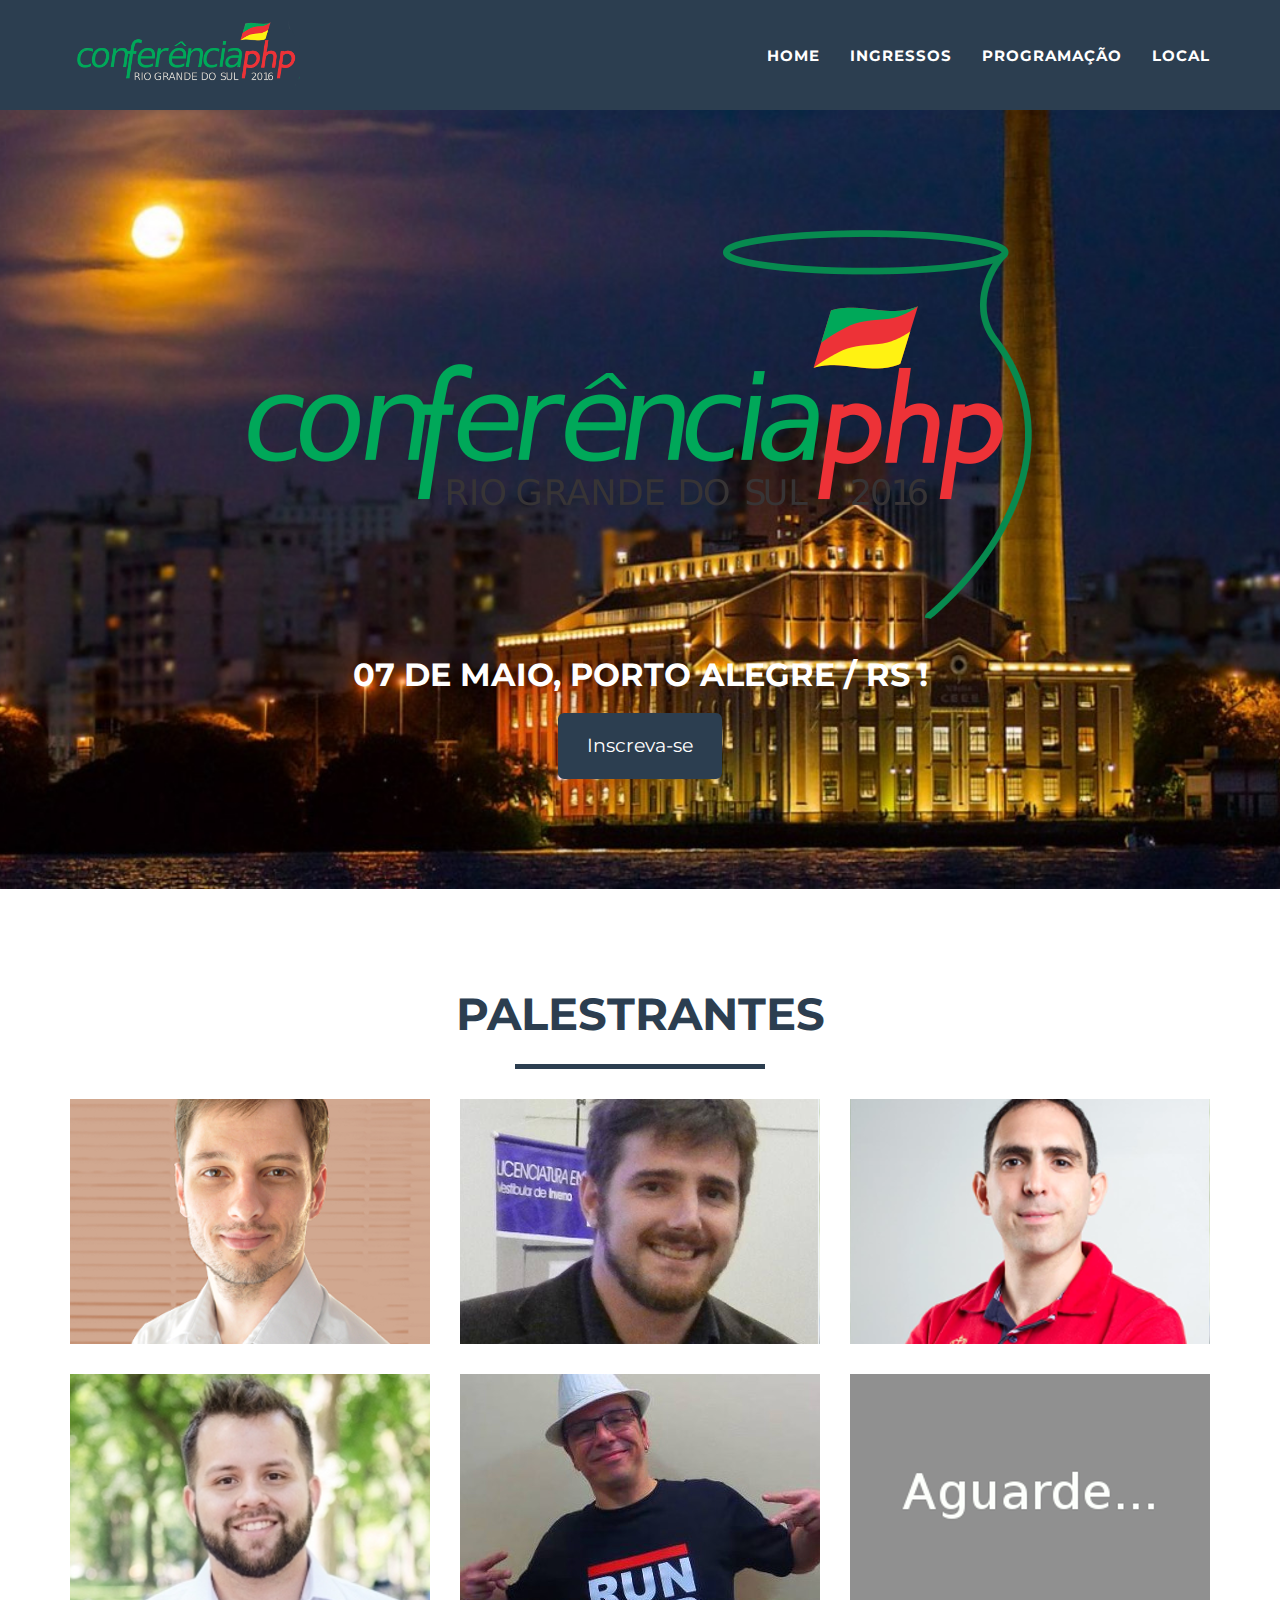
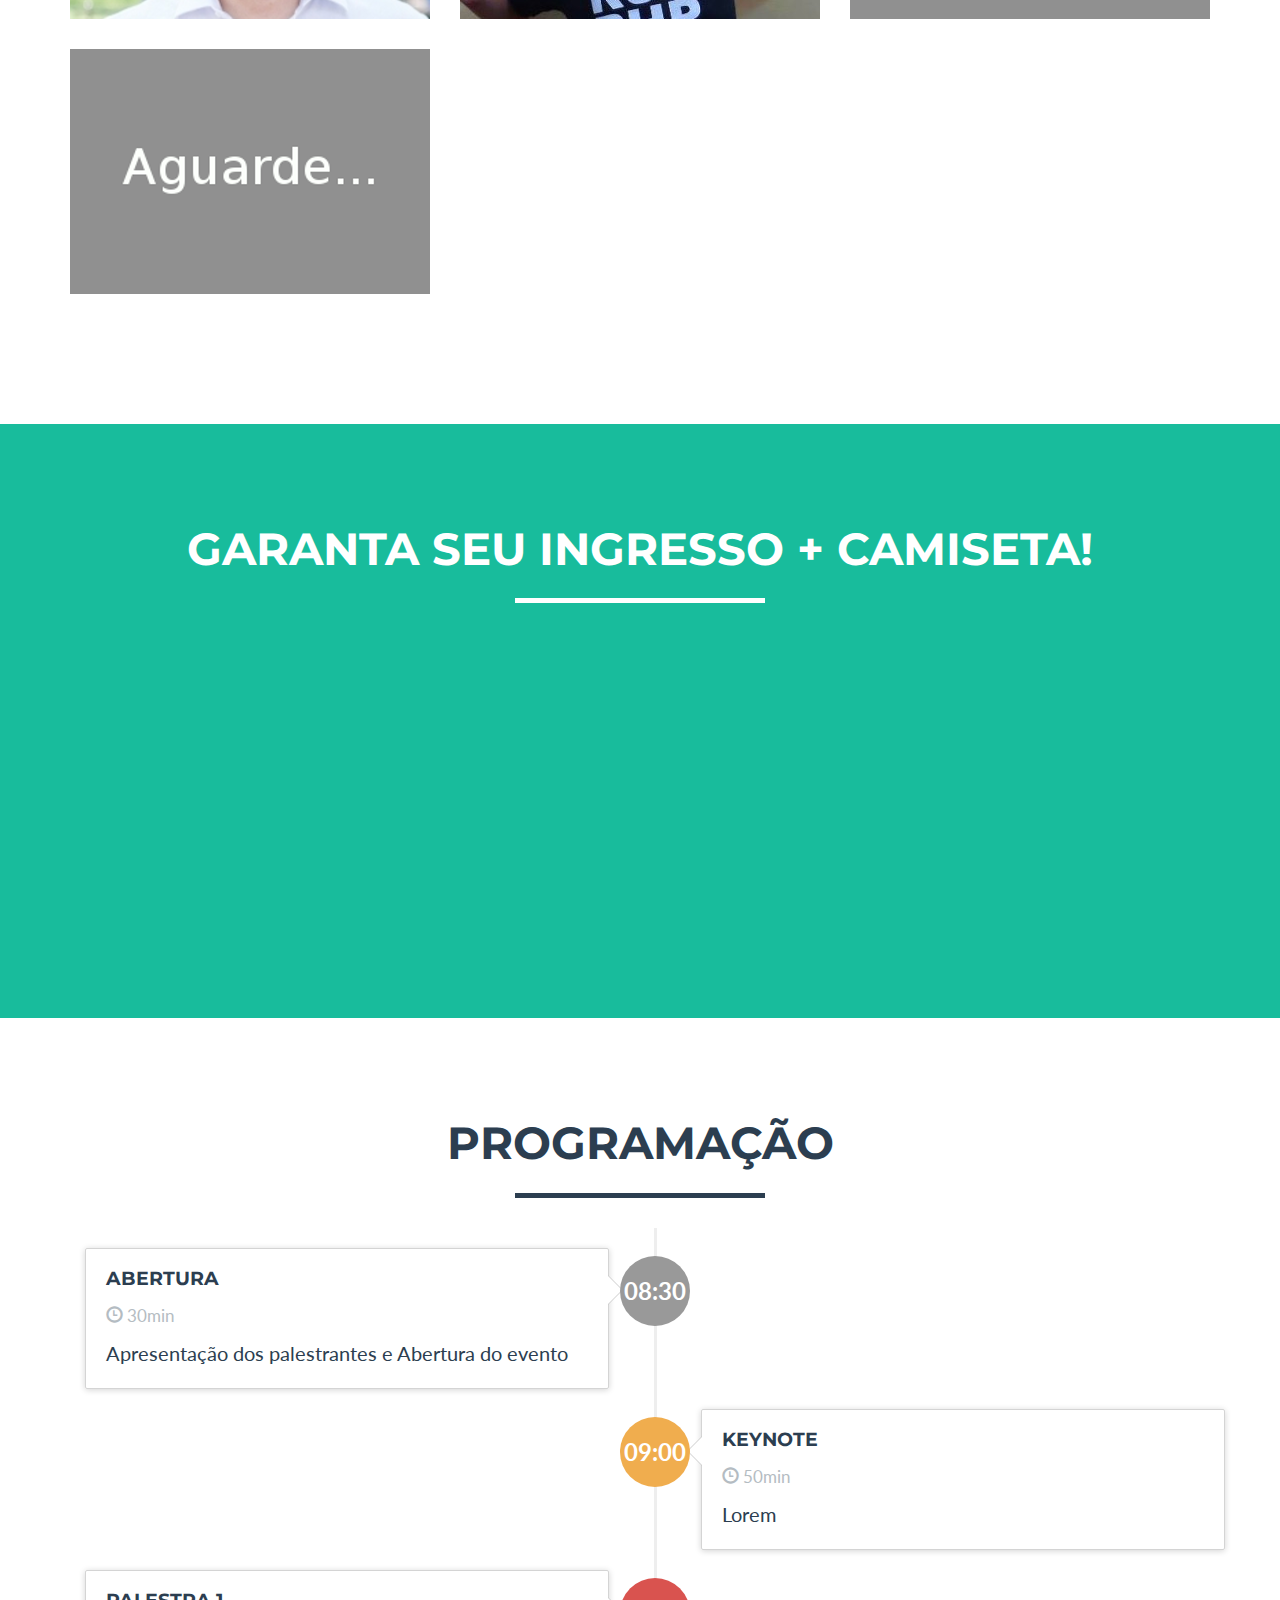
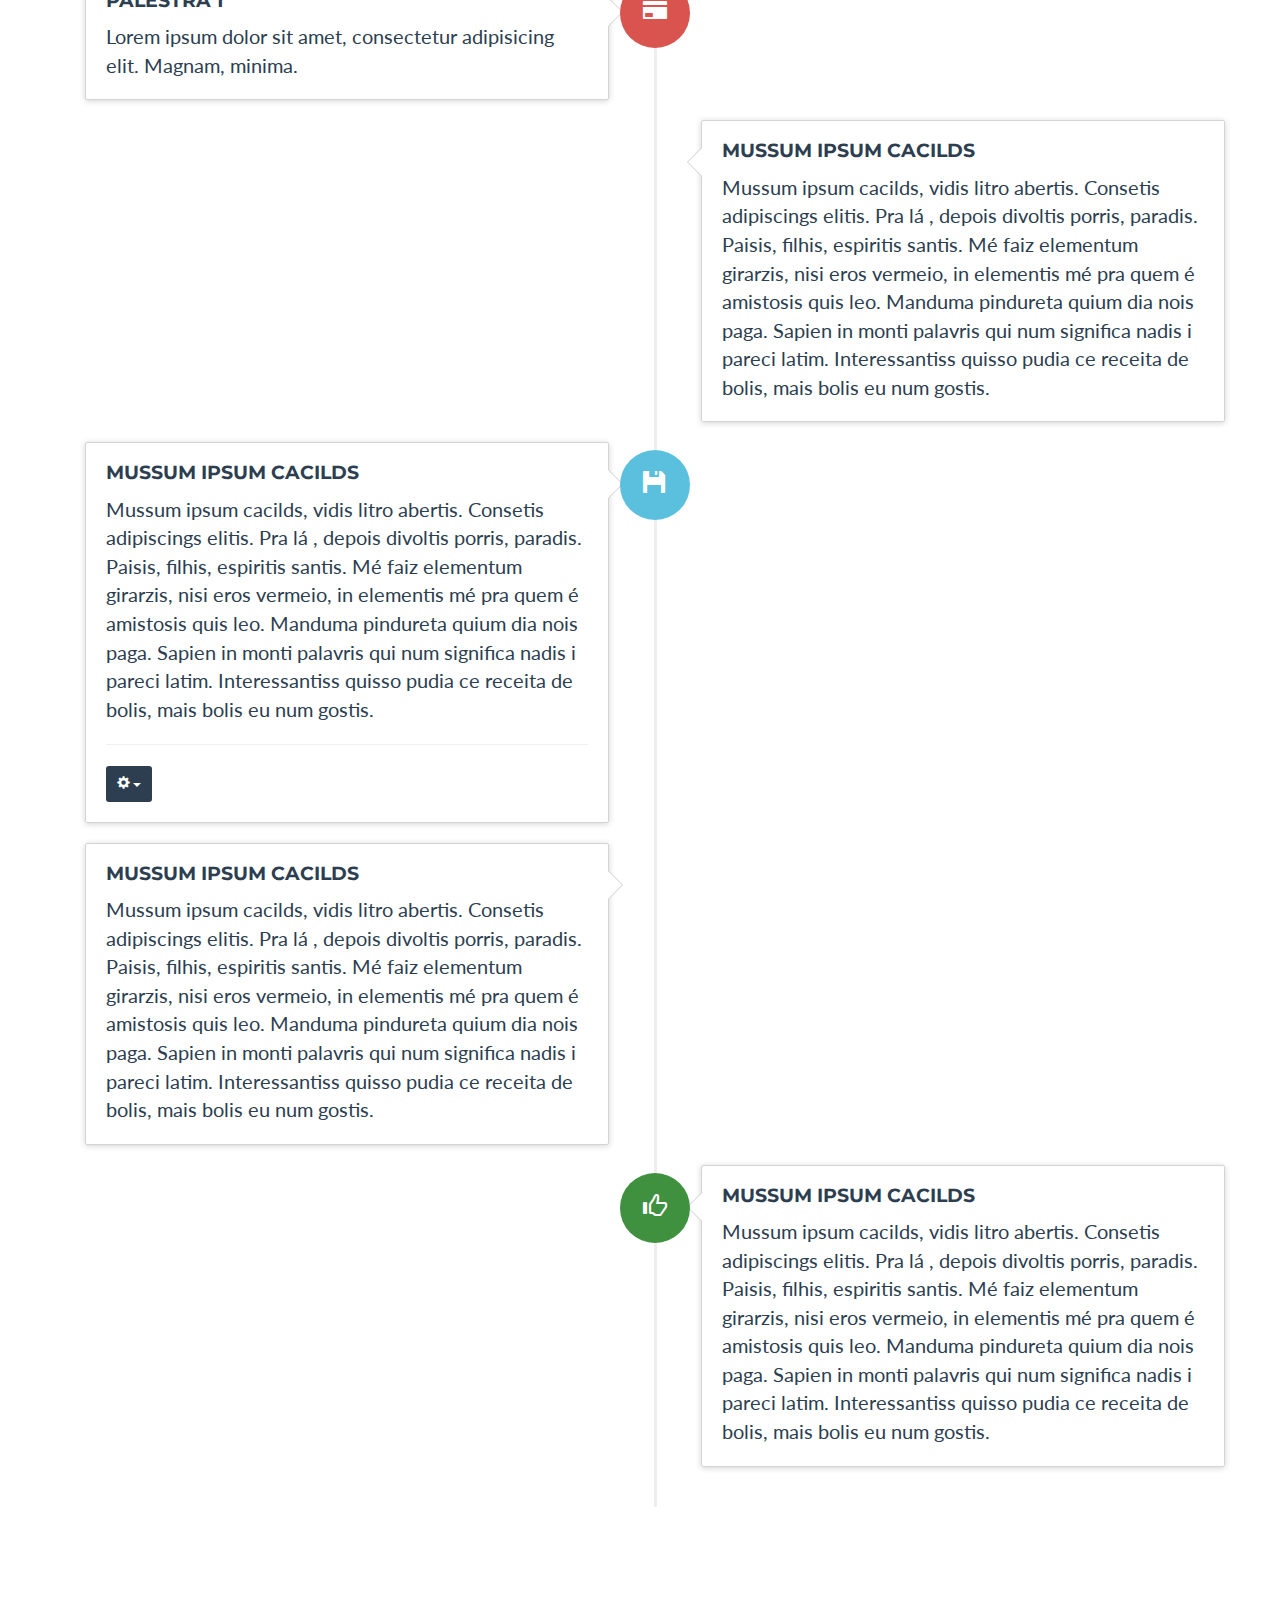
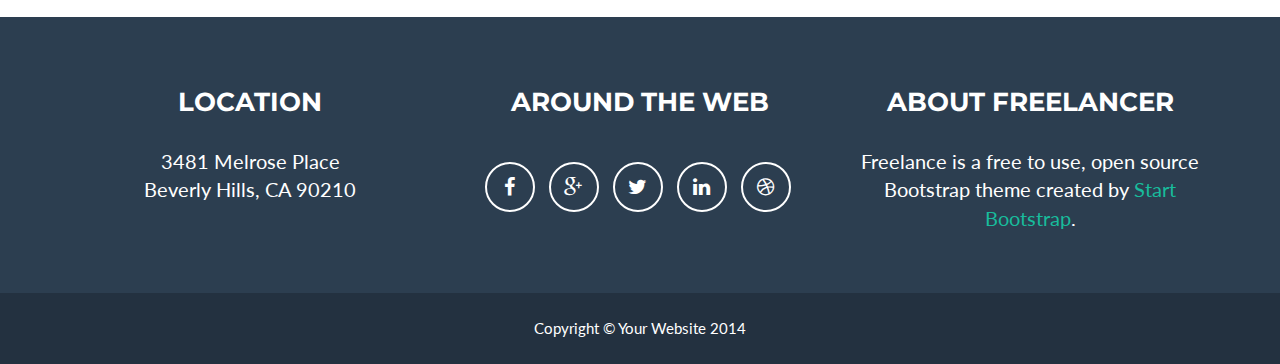
==== index2.html @ 878e072f "Merge pull request #2 from danielcramer/master" ====
<!DOCTYPE html>
<html lang="en">

<head>

	<meta charset="utf-8">
	<meta http-equiv="X-UA-Compatible" content="IE=edge">
	<meta name="viewport" content="width=device-width, initial-scale=1">
	<meta name="description" content="">
	<meta name="author" content="">

	<title>Conferência PHPRS | 07 maio 2016</title>

	<!-- Bootstrap Core CSS - Uses Bootswatch Flatly Theme: http://bootswatch.com/flatly/ -->
	<link href="css/bootstrap.min.css" rel="stylesheet">

	<!-- Custom CSS -->
	<link href="css/freelancer.css" rel="stylesheet">
	<link href="css/timeline.css" rel="stylesheet">

	<!-- Custom Fonts -->
	<link href="font-awesome/css/font-awesome.min.css" rel="stylesheet" type="text/css">
	<link href="http://fonts.googleapis.com/css?family=Montserrat:400,700" rel="stylesheet" type="text/css">
	<link href="http://fonts.googleapis.com/css?family=Lato:400,700,400italic,700italic" rel="stylesheet" type="text/css">

	<!-- HTML5 Shim and Respond.js IE8 support of HTML5 elements and media queries -->
	<!-- WARNING: Respond.js doesn't work if you view the page via file:// -->
    <!--[if lt IE 9]>
        <script src="https://oss.maxcdn.com/libs/html5shiv/3.7.0/html5shiv.js"></script>
        <script src="https://oss.maxcdn.com/libs/respond.js/1.4.2/respond.min.js"></script>
        <![endif]-->
        <style>
        	.main-image {
        		background: url('img/usina.jpg');
        		background-repeat:no-repeat;
        		-webkit-background-size:cover;
        		-moz-background-size:cover;
        		-o-background-size:cover;
        		background-size:cover;
        		background-position:center;
        	}
        </style>
    </head>

    <body id="page-top" class="index">

    	<!-- Navigation -->
    	<nav class="navbar navbar-default navbar-fixed-top">
    		<div class="container">
    			<!-- Brand and toggle get grouped for better mobile display -->
    			<div class="navbar-header page-scroll">
    				<button type="button" class="navbar-toggle" data-toggle="collapse" data-target="#bs-example-navbar-collapse-1">
    					<span class="sr-only">Toggle navigation</span>
    					<span class="icon-bar"></span>
    					<span class="icon-bar"></span>
    					<span class="icon-bar"></span>
    				</button>
    				<a class="navbar-brand" href="#page-top">
    					<img style="margin-top: -25px;" src="img/logo-horizontal-white-sm.png" alt=""/>
    				</a>
    			</div>

    			<!-- Collect the nav links, forms, and other content for toggling -->
    			<div class="collapse navbar-collapse" id="bs-example-navbar-collapse-1">
    				<ul class="nav navbar-nav navbar-right">
    					<li class="hidden">
    						<a href="#page-top"></a>
    					</li>
    					<li class="page-scroll">
    						<a href="#portfolio">Home</a>
    					</li>
    					<li class="page-scroll">
    						<a href="#about">Ingressos</a>
    					</li>
    					<li class="page-scroll">
    						<a href="#contact">Programação</a>
    					</li>
    					<li class="page-scroll">
    						<a href="#contact">Local</a>
    					</li>
    				</ul>
    			</div>
    			<!-- /.navbar-collapse -->
    		</div>
    		<!-- /.container-fluid -->
    	</nav>

    	<!-- Header -->
    	<header class="main-image">
    		<div class="container">
    			<div class="row">
    				<div class="col-lg-12">
    					<img class="img-responsive" src="" alt="">
    					<div class="intro-text">
    						<div class="">
    							<h1><img src="img/logo_completo.png" alt=""></h1>
    							<h2>07 de Maio, Porto Alegre / RS !</h2>
    							<h1><button class="btn btn-lg btn-primary">Inscreva-se</button></h1>
    						</div>
    					</div>
    				</div>
    			</div>
    		</div>
    	</header>







    	<!-- Portfolio Grid Section -->
    	<section id="portfolio">
    		<div class="container">
    			<div class="row">
    				<div class="col-lg-12 text-center">
    					<h2>Palestrantes</h2>
    					<hr class="star-primary">
    				</div>
    			</div>
    			<div class="row">
    				<div class="col-xs-6 col-sm-4 portfolio-item">
    					<a href="#portfolioModal2" class="portfolio-link" data-toggle="modal">
    						<div class="caption">
    							<div class="caption-content">
    								<i class="fa fa-search-plus fa-3x"></i>
    							</div>
    						</div>
    						<img src="img/speackers/speaker-pablo.png" class="img-responsive" alt="">
    					</a>
    				</div>
    				<div class="col-xs-6 col-sm-4 portfolio-item">
    					<a href="#portfolioModal4" class="portfolio-link" data-toggle="modal">
    						<div class="caption">
    							<div class="caption-content">
    								<i class="fa fa-search-plus fa-3x"></i>
    							</div>
    						</div>
    						<img src="img/speackers/speaker-eduardo.png" class="img-responsive" alt="">
    					</a>
    				</div>
    				<div class="col-xs-6 col-sm-4 portfolio-item">
    					<a href="#portfolioModal5" class="portfolio-link" data-toggle="modal">
    						<div class="caption">
    							<div class="caption-content">
    								<i class="fa fa-search-plus fa-3x"></i>
    							</div>
    						</div>
    						<img src="img/speackers/speaker-andre.png" class="img-responsive" alt="">
    					</a>
    				</div>
    				<div class="col-xs-6 col-sm-4 portfolio-item">
    					<a href="#portfolioModal6" class="portfolio-link" data-toggle="modal">
    						<div class="caption">
    							<div class="caption-content">
    								<i class="fa fa-search-plus fa-3x"></i>
    							</div>
    						</div>
    						<img src="img/speackers/speaker-leonn2.png" class="img-responsive" alt="">
    					</a>
    				</div>
    				<div class="col-xs-6 col-sm-4 portfolio-item">
    					<a href="#portfolioModal1" class="portfolio-link" data-toggle="modal">
    						<div class="caption">
    							<div class="caption-content">
    								<i class="fa fa-search-plus fa-3x"></i>
    							</div>
    						</div>
    						<img src="img/speackers/speaker-galvao.jpg" class="img-responsive" alt="">
    					</a>
    				</div>
    				<div class="col-xs-6 col-sm-4 portfolio-item">
    					<a href="#portfolioModal1" class="portfolio-link" data-toggle="modal">
    						<div class="caption">
    							<div class="caption-content">
    								<i class="fa fa-search-plus fa-3x"></i>
    							</div>
    						</div>
    						<img src="img/speackers/speaker-undefined.png" class="img-responsive" alt="">
    					</a>
    				</div>
    				<div class="col-xs-6 col-sm-4 portfolio-item">
    					<a href="#portfolioModal1" class="portfolio-link" data-toggle="modal">
    						<div class="caption">
    							<div class="caption-content">
    								<i class="fa fa-search-plus fa-3x"></i>
    							</div>
    						</div>
    						<img src="img/speackers/speaker-undefined.png" class="img-responsive" alt="">
    					</a>
    				</div>

    			</div>
    		</div>
    	</section>

    	<!-- About Section -->
    	<section class="success" id="about">
    		<div class="container">
    			<div class="row">
    				<div class="col-lg-12 text-center">
    					<h2>Garanta seu Ingresso + Camiseta!</h2>
    					<hr class="star-light">
    					<iframe src="http://www.eventick.com.br/conferencia-phprs-2016/embedded" vspace="0" hspace="0" marginheight="5" marginwidth="5" scrolling="auto" allowtransparency="true" frameborder="0" height="280px" width="100%"></iframe>

    				</div>
    			</div>
    		</div>
    	</section>

    	<!-- Contact Section -->
    	<section id="contact">
    		<div class="container">
    			<div class="row">
    				<div class="col-lg-12 text-center">
    					<h2>Programação</h2>
    					<hr class="star-primary">
    				</div>
    			</div>
    			<div class="row">
    				<div class="col-sm-12">
    					<div class="container">
    						<ul class="timeline">
    							<li>
    								<div class="timeline-badge">08:30</div>
    								<div class="timeline-panel">
    									<div class="timeline-heading">
    										<h4 class="timeline-title">Abertura</h4>
    										<p><small class="text-muted"><i class="glyphicon glyphicon-time"></i> 30min</small></p>
    									</div>
    									<div class="timeline-body">
    										<p>Apresentação dos palestrantes e Abertura do evento</p>
    									</div>
    								</div>
    							</li>
    							<li class="timeline-inverted">
    								<div class="timeline-badge warning">09:00</div>
    								<div class="timeline-panel">
    									<div class="timeline-heading">
    										<h4 class="timeline-title">Keynote</h4>
    										<p><small class="text-muted"><i class="glyphicon glyphicon-time"></i> 50min</small></p>
    									</div>
    									<div class="timeline-body">
    										<p>Lorem</p>
    									</div>
    								</div>
    							</li>
    							<li>
    								<div class="timeline-badge danger"><i class="glyphicon glyphicon-credit-card"></i></div>
    								<div class="timeline-panel">
    									<div class="timeline-heading">
    									<h4 class="timeline-title">Palestra 1</h4>
    									</div>
    									<div class="timeline-body">
    										<p>Lorem ipsum dolor sit amet, consectetur adipisicing elit. Magnam, minima.</p>
    									</div>
    								</div>
    							</li>
    							<li class="timeline-inverted">
    								<div class="timeline-panel">
    									<div class="timeline-heading">
    										<h4 class="timeline-title">Mussum ipsum cacilds</h4>
    									</div>
    									<div class="timeline-body">
    										<p>Mussum ipsum cacilds, vidis litro abertis. Consetis adipiscings elitis. Pra lá , depois divoltis porris, paradis. Paisis, filhis, espiritis santis. Mé faiz elementum girarzis, nisi eros vermeio, in elementis mé pra quem é amistosis quis leo. Manduma pindureta quium dia nois paga. Sapien in monti palavris qui num significa nadis i pareci latim. Interessantiss quisso pudia ce receita de bolis, mais bolis eu num gostis.</p>
    									</div>
    								</div>
    							</li>
    							<li>
    								<div class="timeline-badge info"><i class="glyphicon glyphicon-floppy-disk"></i></div>
    								<div class="timeline-panel">
    									<div class="timeline-heading">
    										<h4 class="timeline-title">Mussum ipsum cacilds</h4>
    									</div>
    									<div class="timeline-body">
    										<p>Mussum ipsum cacilds, vidis litro abertis. Consetis adipiscings elitis. Pra lá , depois divoltis porris, paradis. Paisis, filhis, espiritis santis. Mé faiz elementum girarzis, nisi eros vermeio, in elementis mé pra quem é amistosis quis leo. Manduma pindureta quium dia nois paga. Sapien in monti palavris qui num significa nadis i pareci latim. Interessantiss quisso pudia ce receita de bolis, mais bolis eu num gostis.</p>
    										<hr>
    										<div class="btn-group">
    											<button type="button" class="btn btn-primary btn-sm dropdown-toggle" data-toggle="dropdown">
    												<i class="glyphicon glyphicon-cog"></i> <span class="caret"></span>
    											</button>
    											<ul class="dropdown-menu" role="menu">
    												<li><a href="#">Action</a></li>
    												<li><a href="#">Another action</a></li>
    												<li><a href="#">Something else here</a></li>
    												<li class="divider"></li>
    												<li><a href="#">Separated link</a></li>
    											</ul>
    										</div>
    									</div>
    								</div>
    							</li>
    							<li>
    								<div class="timeline-panel">
    									<div class="timeline-heading">
    										<h4 class="timeline-title">Mussum ipsum cacilds</h4>
    									</div>
    									<div class="timeline-body">
    										<p>Mussum ipsum cacilds, vidis litro abertis. Consetis adipiscings elitis. Pra lá , depois divoltis porris, paradis. Paisis, filhis, espiritis santis. Mé faiz elementum girarzis, nisi eros vermeio, in elementis mé pra quem é amistosis quis leo. Manduma pindureta quium dia nois paga. Sapien in monti palavris qui num significa nadis i pareci latim. Interessantiss quisso pudia ce receita de bolis, mais bolis eu num gostis.</p>
    									</div>
    								</div>
    							</li>
    							<li class="timeline-inverted">
    								<div class="timeline-badge success"><i class="glyphicon glyphicon-thumbs-up"></i></div>
    								<div class="timeline-panel">
    									<div class="timeline-heading">
    										<h4 class="timeline-title">Mussum ipsum cacilds</h4>
    									</div>
    									<div class="timeline-body">
    										<p>Mussum ipsum cacilds, vidis litro abertis. Consetis adipiscings elitis. Pra lá , depois divoltis porris, paradis. Paisis, filhis, espiritis santis. Mé faiz elementum girarzis, nisi eros vermeio, in elementis mé pra quem é amistosis quis leo. Manduma pindureta quium dia nois paga. Sapien in monti palavris qui num significa nadis i pareci latim. Interessantiss quisso pudia ce receita de bolis, mais bolis eu num gostis.</p>
    									</div>
    								</div>
    							</li>
    						</ul>
    					</div>
    				</div>
    			</div>
    		</div>
    	</section>

    	<!-- Footer -->
    	<footer class="text-center">
    		<div class="footer-above">
    			<div class="container">
    				<div class="row">
    					<div class="footer-col col-md-4">
    						<h3>Location</h3>
    						<p>3481 Melrose Place<br>Beverly Hills, CA 90210</p>
    					</div>
    					<div class="footer-col col-md-4">
    						<h3>Around the Web</h3>
    						<ul class="list-inline">
    							<li>
    								<a href="#" class="btn-social btn-outline"><i class="fa fa-fw fa-facebook"></i></a>
    							</li>
    							<li>
    								<a href="#" class="btn-social btn-outline"><i class="fa fa-fw fa-google-plus"></i></a>
    							</li>
    							<li>
    								<a href="#" class="btn-social btn-outline"><i class="fa fa-fw fa-twitter"></i></a>
    							</li>
    							<li>
    								<a href="#" class="btn-social btn-outline"><i class="fa fa-fw fa-linkedin"></i></a>
    							</li>
    							<li>
    								<a href="#" class="btn-social btn-outline"><i class="fa fa-fw fa-dribbble"></i></a>
    							</li>
    						</ul>
    					</div>
    					<div class="footer-col col-md-4">
    						<h3>About Freelancer</h3>
    						<p>Freelance is a free to use, open source Bootstrap theme created by <a href="http://startbootstrap.com">Start Bootstrap</a>.</p>
    					</div>
    				</div>
    			</div>
    		</div>
    		<div class="footer-below">
    			<div class="container">
    				<div class="row">
    					<div class="col-lg-12">
    						Copyright &copy; Your Website 2014
    					</div>
    				</div>
    			</div>
    		</div>
    	</footer>

    	<!-- Scroll to Top Button (Only visible on small and extra-small screen sizes) -->
    	<div class="scroll-top page-scroll visible-xs visible-sm">
    		<a class="btn btn-primary" href="#page-top">
    			<i class="fa fa-chevron-up"></i>
    		</a>
    	</div>

    	<!-- Portfolio Modals -->
    	<div class="portfolio-modal modal fade" id="portfolioModal1" tabindex="-1" role="dialog" aria-hidden="true">
    		<div class="modal-content">
    			<div class="close-modal" data-dismiss="modal">
    				<div class="lr">
    					<div class="rl">
    					</div>
    				</div>
    			</div>
    			<div class="container">
    				<div class="row">
    					<div class="col-lg-8 col-lg-offset-2">
    						<div class="modal-body">
    							<h2>Project Title</h2>
    							<hr class="star-primary">
    							<img src="img/portfolio/cabin.png" class="img-responsive img-centered" alt="">
    							<p>Use this area of the page to describe your project. The icon above is part of a free icon set by <a href="https://sellfy.com/p/8Q9P/jV3VZ/">Flat Icons</a>. On their website, you can download their free set with 16 icons, or you can purchase the entire set with 146 icons for only $12!</p>
    							<ul class="list-inline item-details">
    								<li>Client:
    									<strong><a href="http://startbootstrap.com">Start Bootstrap</a>
    									</strong>
    								</li>
    								<li>Date:
    									<strong><a href="http://startbootstrap.com">April 2014</a>
    									</strong>
    								</li>
    								<li>Service:
    									<strong><a href="http://startbootstrap.com">Web Development</a>
    									</strong>
    								</li>
    							</ul>
    							<button type="button" class="btn btn-default" data-dismiss="modal"><i class="fa fa-times"></i> Close</button>
    						</div>
    					</div>
    				</div>
    			</div>
    		</div>
    	</div>
    	<div class="portfolio-modal modal fade" id="portfolioModal2" tabindex="-1" role="dialog" aria-hidden="true">
    		<div class="modal-content">
    			<div class="close-modal" data-dismiss="modal">
    				<div class="lr">
    					<div class="rl">
    					</div>
    				</div>
    			</div>
    			<div class="container">
    				<div class="row">
    					<div class="col-lg-8 col-lg-offset-2">
    						<div class="modal-body">
    							<h2>Project Title</h2>
    							<hr class="star-primary">
    							<img src="img/portfolio/cake.png" class="img-responsive img-centered" alt="">
    							<p>Use this area of the page to describe your project. The icon above is part of a free icon set by <a href="https://sellfy.com/p/8Q9P/jV3VZ/">Flat Icons</a>. On their website, you can download their free set with 16 icons, or you can purchase the entire set with 146 icons for only $12!</p>
    							<ul class="list-inline item-details">
    								<li>Client:
    									<strong><a href="http://startbootstrap.com">Start Bootstrap</a>
    									</strong>
    								</li>
    								<li>Date:
    									<strong><a href="http://startbootstrap.com">April 2014</a>
    									</strong>
    								</li>
    								<li>Service:
    									<strong><a href="http://startbootstrap.com">Web Development</a>
    									</strong>
    								</li>
    							</ul>
    							<button type="button" class="btn btn-default" data-dismiss="modal"><i class="fa fa-times"></i> Close</button>
    						</div>
    					</div>
    				</div>
    			</div>
    		</div>
    	</div>
    	<div class="portfolio-modal modal fade" id="portfolioModal3" tabindex="-1" role="dialog" aria-hidden="true">
    		<div class="modal-content">
    			<div class="close-modal" data-dismiss="modal">
    				<div class="lr">
    					<div class="rl">
    					</div>
    				</div>
    			</div>
    			<div class="container">
    				<div class="row">
    					<div class="col-lg-8 col-lg-offset-2">
    						<div class="modal-body">
    							<h2>Project Title</h2>
    							<hr class="star-primary">
    							<img src="img/portfolio/circus.png" class="img-responsive img-centered" alt="">
    							<p>Use this area of the page to describe your project. The icon above is part of a free icon set by <a href="https://sellfy.com/p/8Q9P/jV3VZ/">Flat Icons</a>. On their website, you can download their free set with 16 icons, or you can purchase the entire set with 146 icons for only $12!</p>
    							<ul class="list-inline item-details">
    								<li>Client:
    									<strong><a href="http://startbootstrap.com">Start Bootstrap</a>
    									</strong>
    								</li>
    								<li>Date:
    									<strong><a href="http://startbootstrap.com">April 2014</a>
    									</strong>
    								</li>
    								<li>Service:
    									<strong><a href="http://startbootstrap.com">Web Development</a>
    									</strong>
    								</li>
    							</ul>
    							<button type="button" class="btn btn-default" data-dismiss="modal"><i class="fa fa-times"></i> Close</button>
    						</div>
    					</div>
    				</div>
    			</div>
    		</div>
    	</div>
    	<div class="portfolio-modal modal fade" id="portfolioModal4" tabindex="-1" role="dialog" aria-hidden="true">
    		<div class="modal-content">
    			<div class="close-modal" data-dismiss="modal">
    				<div class="lr">
    					<div class="rl">
    					</div>
    				</div>
    			</div>
    			<div class="container">
    				<div class="row">
    					<div class="col-lg-8 col-lg-offset-2">
    						<div class="modal-body">
    							<h2>Project Title</h2>
    							<hr class="star-primary">
    							<img src="img/portfolio/game.png" class="img-responsive img-centered" alt="">
    							<p>Use this area of the page to describe your project. The icon above is part of a free icon set by <a href="https://sellfy.com/p/8Q9P/jV3VZ/">Flat Icons</a>. On their website, you can download their free set with 16 icons, or you can purchase the entire set with 146 icons for only $12!</p>
    							<ul class="list-inline item-details">
    								<li>Client:
    									<strong><a href="http://startbootstrap.com">Start Bootstrap</a>
    									</strong>
    								</li>
    								<li>Date:
    									<strong><a href="http://startbootstrap.com">April 2014</a>
    									</strong>
    								</li>
    								<li>Service:
    									<strong><a href="http://startbootstrap.com">Web Development</a>
    									</strong>
    								</li>
    							</ul>
    							<button type="button" class="btn btn-default" data-dismiss="modal"><i class="fa fa-times"></i> Close</button>
    						</div>
    					</div>
    				</div>
    			</div>
    		</div>
    	</div>
    	<div class="portfolio-modal modal fade" id="portfolioModal5" tabindex="-1" role="dialog" aria-hidden="true">
    		<div class="modal-content">
    			<div class="close-modal" data-dismiss="modal">
    				<div class="lr">
    					<div class="rl">
    					</div>
    				</div>
    			</div>
    			<div class="container">
    				<div class="row">
    					<div class="col-lg-8 col-lg-offset-2">
    						<div class="modal-body">
    							<h2>Project Title</h2>
    							<hr class="star-primary">
    							<img src="img/portfolio/safe.png" class="img-responsive img-centered" alt="">
    							<p>Use this area of the page to describe your project. The icon above is part of a free icon set by <a href="https://sellfy.com/p/8Q9P/jV3VZ/">Flat Icons</a>. On their website, you can download their free set with 16 icons, or you can purchase the entire set with 146 icons for only $12!</p>
    							<ul class="list-inline item-details">
    								<li>Client:
    									<strong><a href="http://startbootstrap.com">Start Bootstrap</a>
    									</strong>
    								</li>
    								<li>Date:
    									<strong><a href="http://startbootstrap.com">April 2014</a>
    									</strong>
    								</li>
    								<li>Service:
    									<strong><a href="http://startbootstrap.com">Web Development</a>
    									</strong>
    								</li>
    							</ul>
    							<button type="button" class="btn btn-default" data-dismiss="modal"><i class="fa fa-times"></i> Close</button>
    						</div>
    					</div>
    				</div>
    			</div>
    		</div>
    	</div>
    	<div class="portfolio-modal modal fade" id="portfolioModal6" tabindex="-1" role="dialog" aria-hidden="true">
    		<div class="modal-content">
    			<div class="close-modal" data-dismiss="modal">
    				<div class="lr">
    					<div class="rl">
    					</div>
    				</div>
    			</div>
    			<div class="container">
    				<div class="row">
    					<div class="col-lg-8 col-lg-offset-2">
    						<div class="modal-body">
    							<h2>Project Title</h2>
    							<hr class="star-primary">
    							<img src="img/portfolio/submarine.png" class="img-responsive img-centered" alt="">
    							<p>Use this area of the page to describe your project. The icon above is part of a free icon set by <a href="https://sellfy.com/p/8Q9P/jV3VZ/">Flat Icons</a>. On their website, you can download their free set with 16 icons, or you can purchase the entire set with 146 icons for only $12!</p>
    							<ul class="list-inline item-details">
    								<li>Client:
    									<strong><a href="http://startbootstrap.com">Start Bootstrap</a>
    									</strong>
    								</li>
    								<li>Date:
    									<strong><a href="http://startbootstrap.com">April 2014</a>
    									</strong>
    								</li>
    								<li>Service:
    									<strong><a href="http://startbootstrap.com">Web Development</a>
    									</strong>
    								</li>
    							</ul>
    							<button type="button" class="btn btn-default" data-dismiss="modal"><i class="fa fa-times"></i> Close</button>
    						</div>
    					</div>
    				</div>
    			</div>
    		</div>
    	</div>

    	<!-- jQuery -->
    	<script src="js/jquery.js"></script>

    	<!-- Bootstrap Core JavaScript -->
    	<script src="js/bootstrap.min.js"></script>

    	<!-- Plugin JavaScript -->
    	<script src="http://cdnjs.cloudflare.com/ajax/libs/jquery-easing/1.3/jquery.easing.min.js"></script>
    	<script src="js/classie.js"></script>
    	<script src="js/cbpAnimatedHeader.js"></script>

    	<!-- Contact Form JavaScript -->
    	<script src="js/jqBootstrapValidation.js"></script>
    	<script src="js/contact_me.js"></script>

    	<!-- Custom Theme JavaScript -->
    	<script src="js/freelancer.js"></script>

    </body>

    </html>
---- css/freelancer.css ----
/*!
 * Start Bootstrap - Freelancer Bootstrap Theme (http://startbootstrap.com)
 * Code licensed under the Apache License v2.0.
 * For details, see http://www.apache.org/licenses/LICENSE-2.0.
 */

body {
    overflow-x: hidden;
}

p {
    font-size: 20px;
}

p.small {
    font-size: 16px;
}

a,
a:hover,
a:focus,
a:active,
a.active {
    outline: 0;
    color: #18bc9c;
}

h1,
h2,
h3,
h4,
h5,
h6 {
    text-transform: uppercase;
    font-family: Montserrat,"Helvetica Neue",Helvetica,Arial,sans-serif;
    font-weight: 700;
}

hr.star-light,
hr.star-primary {
    margin: 25px auto 30px;
    padding: 0;
    max-width: 250px;
    border: 0;
    border-top: solid 5px;
    text-align: center;
}

hr.star-light:after,
hr.star-primary:after {
    content: "\f005";
    display: inline-block;
    position: relative;
    top: -.8em;
    padding: 0 .25em;
    font-family: FontAwesome;
    font-size: 2em;
}

hr.star-light {
    border-color: #fff;
}

hr.star-light:after {
    color: #fff;
    background-color: #18bc9c;
}

hr.star-primary {
    border-color: #2c3e50;
}

hr.star-primary:after {
    color: #2c3e50;
    background-color: #fff;
}

.img-centered {
    margin: 0 auto;
}

header {
    text-align: center;
    color: #fff;
    background: #18bc9c;
}

header .container {
    padding-top: 100px;
    padding-bottom: 50px;
}

header img {
    display: block;
    margin: 0 auto 20px;
}

header .intro-text .name {
    display: block;
    text-transform: uppercase;
    font-family: Montserrat,"Helvetica Neue",Helvetica,Arial,sans-serif;
    font-size: 2em;
    font-weight: 700;
}

header .intro-text .skills {
    font-size: 1.25em;
    font-weight: 300;
}

@media(min-width:768px) {
    header .container {
        padding-top: 200px;
        padding-bottom: 100px;
    }

    header .intro-text .name {
        font-size: 4.75em;
    }

    header .intro-text .skills {
        font-size: 1.75em;
    }
}

@media(min-width:768px) {
    .navbar-fixed-top {
        padding: 25px 0;
        -webkit-transition: padding .3s;
        -moz-transition: padding .3s;
        transition: padding .3s;
    }

    .navbar-fixed-top .navbar-brand {
        font-size: 2em;
        -webkit-transition: all .3s;
        -moz-transition: all .3s;
        transition: all .3s;
    }

    .navbar-fixed-top.navbar-shrink {
        padding: 10px 0;
    }

    .navbar-fixed-top.navbar-shrink .navbar-brand {
        font-size: 1.5em;
    }
}

.navbar {
    text-transform: uppercase;
    font-family: Montserrat,"Helvetica Neue",Helvetica,Arial,sans-serif;
    font-weight: 700;
}

.navbar a:focus {
    outline: 0;
}

.navbar .navbar-nav {
    letter-spacing: 1px;
}

.navbar .navbar-nav li a:focus {
    outline: 0;
}

.navbar-default,
.navbar-inverse {
    border: 0;
}

section {
    padding: 100px 0;
}

section h2 {
    margin: 0;
    font-size: 3em;
}

section.success {
    color: #fff;
    background: #18bc9c;
}

section.success a,
section.success a:hover,
section.success a:focus,
section.success a:active,
section.success a.active {
    outline: 0;
    color: #2c3e50;
}

@media(max-width:767px) {
    section {
        padding: 75px 0;
    }

    section.first {
        padding-top: 75px;
    }
}

#portfolio .portfolio-item {
    right: 0;
    margin: 0 0 15px;
}

#portfolio .portfolio-item .portfolio-link {
    display: block;
    position: relative;
    margin: 0 auto;
    max-width: 400px;
}

#portfolio .portfolio-item .portfolio-link .caption {
    position: absolute;
    width: 100%;
    height: 100%;
    opacity: 0;
    background: rgba(24,188,156,.9);
    -webkit-transition: all ease .5s;
    -moz-transition: all ease .5s;
    transition: all ease .5s;
}

#portfolio .portfolio-item .portfolio-link .caption:hover {
    opacity: 1;
}

#portfolio .portfolio-item .portfolio-link .caption .caption-content {
    position: absolute;
    top: 50%;
    width: 100%;
    height: 20px;
    margin-top: -12px;
    text-align: center;
    font-size: 20px;
    color: #fff;
}

#portfolio .portfolio-item .portfolio-link .caption .caption-content i {
    margin-top: -12px;
}

#portfolio .portfolio-item .portfolio-link .caption .caption-content h3,
#portfolio .portfolio-item .portfolio-link .caption .caption-content h4 {
    margin: 0;
}

#portfolio * {
    z-index: 2;
}

@media(min-width:767px) {
    #portfolio .portfolio-item {
        margin: 0 0 30px;
    }
}

.btn-outline {
    margin-top: 15px;
    border: solid 2px #fff;
    font-size: 20px;
    color: #fff;
    background: 0 0;
    transition: all .3s ease-in-out;
}

.btn-outline:hover,
.btn-outline:focus,
.btn-outline:active,
.btn-outline.active {
    border: solid 2px #fff;
    color: #18bc9c;
    background: #fff;
}

.floating-label-form-group {
    position: relative;
    margin-bottom: 0;
    padding-bottom: .5em;
    border-bottom: 1px solid #eee;
}

.floating-label-form-group input,
.floating-label-form-group textarea {
    z-index: 1;
    position: relative;
    padding-right: 0;
    padding-left: 0;
    border: 0;
    border-radius: 0;
    font-size: 1.5em;
    background: 0 0;
    box-shadow: none!important;
    resize: none;
}

.floating-label-form-group label {
    display: block;
    z-index: 0;
    position: relative;
    top: 2em;
    margin: 0;
    font-size: .85em;
    line-height: 1.764705882em;
    vertical-align: middle;
    vertical-align: baseline;
    opacity: 0;
    -webkit-transition: top .3s ease,opacity .3s ease;
    -moz-transition: top .3s ease,opacity .3s ease;
    -ms-transition: top .3s ease,opacity .3s ease;
    transition: top .3s ease,opacity .3s ease;
}

.floating-label-form-group::not(:first-child) {
    padding-left: 14px;
    border-left: 1px solid #eee;
}

.floating-label-form-group-with-value label {
    top: 0;
    opacity: 1;
}

.floating-label-form-group-with-focus label {
    color: #18bc9c;
}

form .row:first-child .floating-label-form-group {
    border-top: 1px solid #eee;
}

footer {
    color: #fff;
}

footer h3 {
    margin-bottom: 30px;
}

footer .footer-above {
    padding-top: 50px;
    background-color: #2c3e50;
}

footer .footer-col {
    margin-bottom: 50px;
}

footer .footer-below {
    padding: 25px 0;
    background-color: #233140;
}

.btn-social {
    display: inline-block;
    width: 50px;
    height: 50px;
    border: 2px solid #fff;
    border-radius: 100%;
    text-align: center;
    font-size: 20px;
    line-height: 45px;
}

.btn:focus,
.btn:active,
.btn.active {
    outline: 0;
}

.scroll-top {
    z-index: 1049;
    position: fixed;
    right: 2%;
    bottom: 2%;
    width: 50px;
    height: 50px;
}

.scroll-top .btn {
    width: 50px;
    height: 50px;
    border-radius: 100%;
    font-size: 20px;
    line-height: 28px;
}

.scroll-top .btn:focus {
    outline: 0;
}

.portfolio-modal .modal-content {
    padding: 100px 0;
    min-height: 100%;
    border: 0;
    border-radius: 0;
    text-align: center;
    background-clip: border-box;
    -webkit-box-shadow: none;
    box-shadow: none;
}

.portfolio-modal .modal-content h2 {
    margin: 0;
    font-size: 3em;
}

.portfolio-modal .modal-content img {
    margin-bottom: 30px;
}

.portfolio-modal .modal-content .item-details {
    margin: 30px 0;
}

.portfolio-modal .close-modal {
    position: absolute;
    top: 25px;
    right: 25px;
    width: 75px;
    height: 75px;
    background-color: transparent;
    cursor: pointer;
}

.portfolio-modal .close-modal:hover {
    opacity: .3;
}

.portfolio-modal .close-modal .lr {
    z-index: 1051;
    width: 1px;
    height: 75px;
    margin-left: 35px;
    background-color: #2c3e50;
    -webkit-transform: rotate(45deg);
    -ms-transform: rotate(45deg);
    transform: rotate(45deg);
}

.portfolio-modal .close-modal .lr .rl {
    z-index: 1052;
    width: 1px;
    height: 75px;
    background-color: #2c3e50;
    -webkit-transform: rotate(90deg);
    -ms-transform: rotate(90deg);
    transform: rotate(90deg);
}

.portfolio-modal .modal-backdrop {
    display: none;
    opacity: 0;
}
---- css/timeline.css ----
.timeline {
    list-style: none;
    padding: 20px 0 20px;
    position: relative;
}

    .timeline:before {
        top: 0;
        bottom: 0;
        position: absolute;
        content: " ";
        width: 3px;
        background-color: #eeeeee;
        left: 50%;
        margin-left: -1.5px;
    }

    .timeline > li {
        margin-bottom: 20px;
        position: relative;
    }

        .timeline > li:before,
        .timeline > li:after {
            content: " ";
            display: table;
        }

        .timeline > li:after {
            clear: both;
        }

        .timeline > li:before,
        .timeline > li:after {
            content: " ";
            display: table;
        }

        .timeline > li:after {
            clear: both;
        }

        .timeline > li > .timeline-panel {
            width: 46%;
            float: left;
            border: 1px solid #d4d4d4;
            border-radius: 2px;
            padding: 20px;
            position: relative;
            -webkit-box-shadow: 0 1px 6px rgba(0, 0, 0, 0.175);
            box-shadow: 0 1px 6px rgba(0, 0, 0, 0.175);
        }

            .timeline > li > .timeline-panel:before {
                position: absolute;
                top: 26px;
                right: -15px;
                display: inline-block;
                border-top: 15px solid transparent;
                border-left: 15px solid #ccc;
                border-right: 0 solid #ccc;
                border-bottom: 15px solid transparent;
                content: " ";
            }

            .timeline > li > .timeline-panel:after {
                position: absolute;
                top: 27px;
                right: -14px;
                display: inline-block;
                border-top: 14px solid transparent;
                border-left: 14px solid #fff;
                border-right: 0 solid #fff;
                border-bottom: 14px solid transparent;
                content: " ";
            }

        .timeline > li > .timeline-badge {
            color: #fff;
            width: 70px;
            height: 70px;
            line-height: 70px;
            font-size: 1.6em;
            font-weight: bold;
            text-align: center;
            position: absolute;
            top: 8px;
            left: 50%;
            margin-left: -35px;
            background-color: #999999;
            z-index: 100;
            border-top-right-radius: 50%;
            border-top-left-radius: 50%;
            border-bottom-right-radius: 50%;
            border-bottom-left-radius: 50%;
        }

        .timeline > li.timeline-inverted > .timeline-panel {
            float: right;
        }

            .timeline > li.timeline-inverted > .timeline-panel:before {
                border-left-width: 0;
                border-right-width: 15px;
                left: -15px;
                right: auto;
            }

            .timeline > li.timeline-inverted > .timeline-panel:after {
                border-left-width: 0;
                border-right-width: 14px;
                left: -14px;
                right: auto;
            }

.timeline-badge.primary {
    background-color: #2e6da4 !important;
}

.timeline-badge.success {
    background-color: #3f903f !important;
}

.timeline-badge.warning {
    background-color: #f0ad4e !important;
}

.timeline-badge.danger {
    background-color: #d9534f !important;
}

.timeline-badge.info {
    background-color: #5bc0de !important;
}

.timeline-title {
    margin-top: 0;
    color: inherit;
}

.timeline-body > p,
.timeline-body > ul {
    margin-bottom: 0;
}

    .timeline-body > p + p {
        margin-top: 5px;
    }

@media (max-width: 767px) {
    ul.timeline:before {
        left: 40px;
    }

    ul.timeline > li > .timeline-panel {
        width: calc(100% - 90px);
        width: -moz-calc(100% - 90px);
        width: -webkit-calc(100% - 90px);
    }

    ul.timeline > li > .timeline-badge {
        left: 15px;
        margin-left: 0;
        top: 16px;
    }

    ul.timeline > li > .timeline-panel {
        float: right;
    }

        ul.timeline > li > .timeline-panel:before {
            border-left-width: 0;
            border-right-width: 15px;
            left: -15px;
            right: auto;
        }

        ul.timeline > li > .timeline-panel:after {
            border-left-width: 0;
            border-right-width: 14px;
            left: -14px;
            right: auto;
        }
}
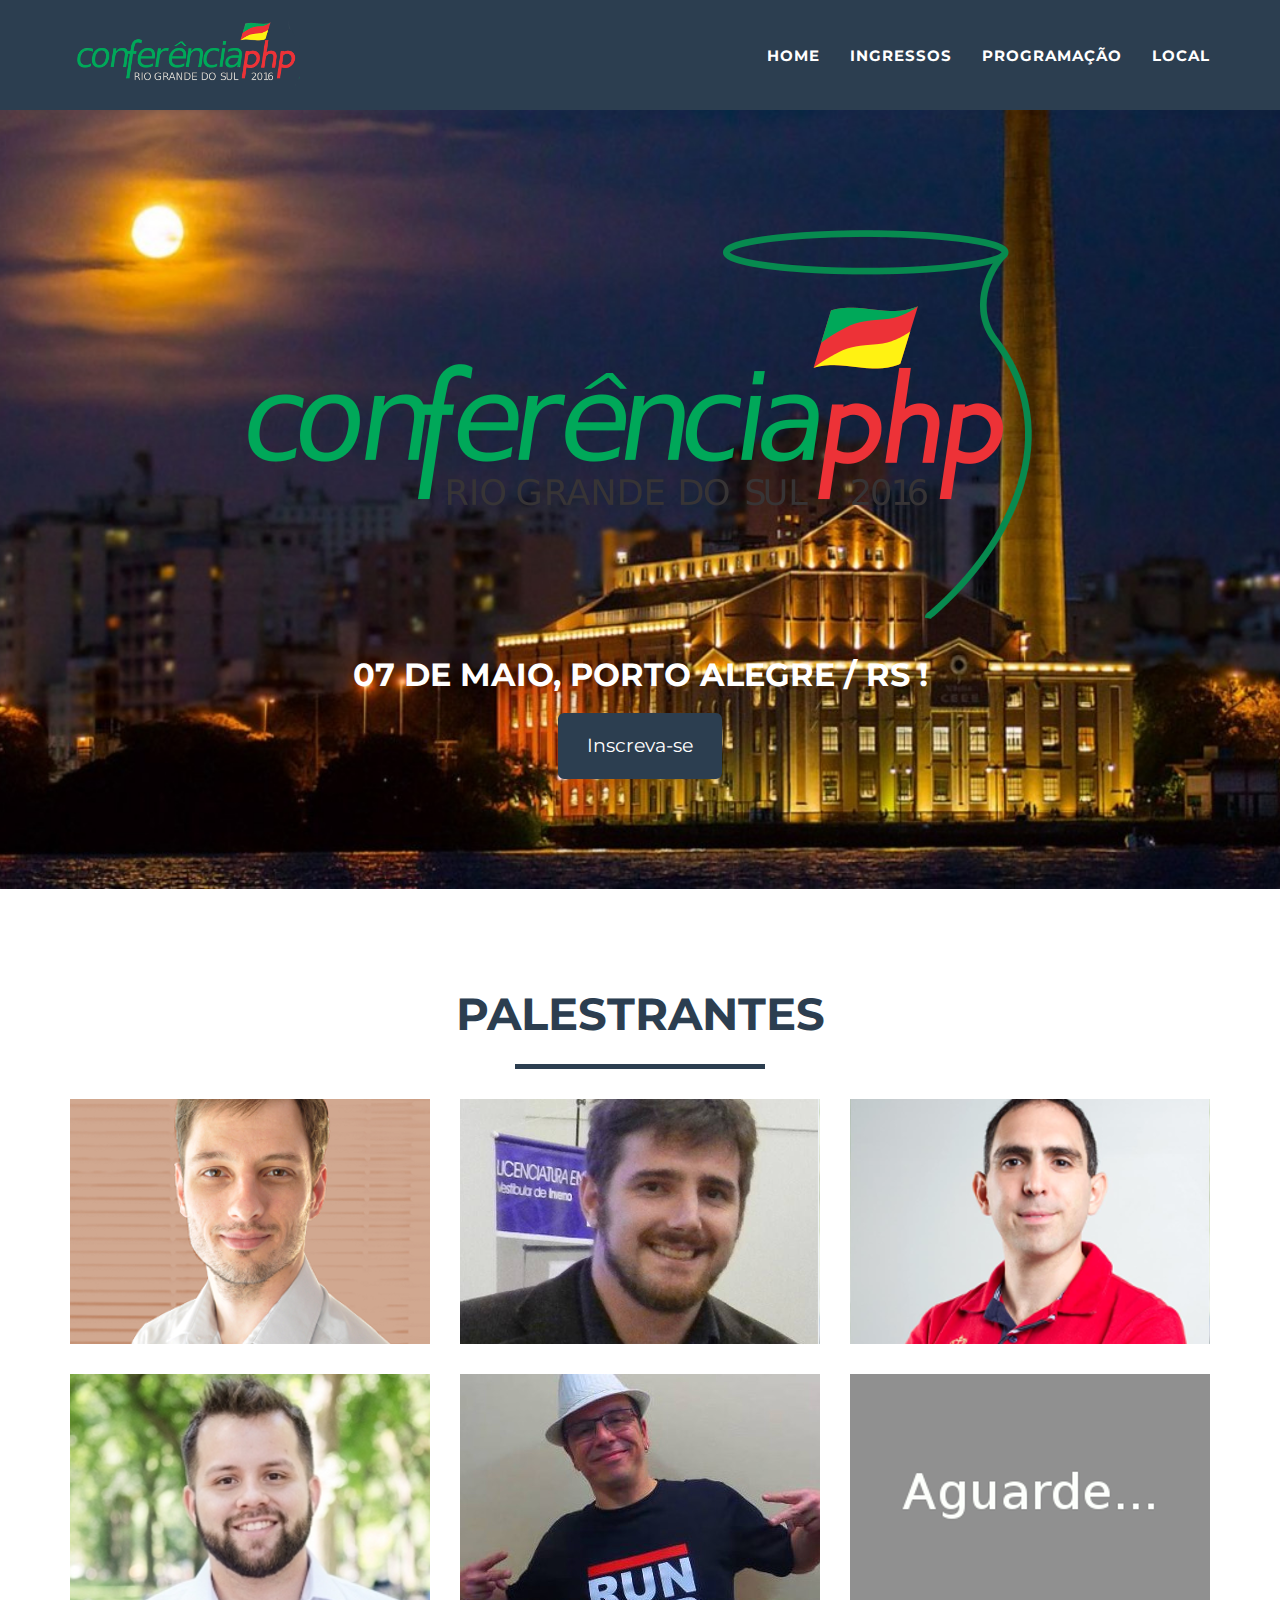
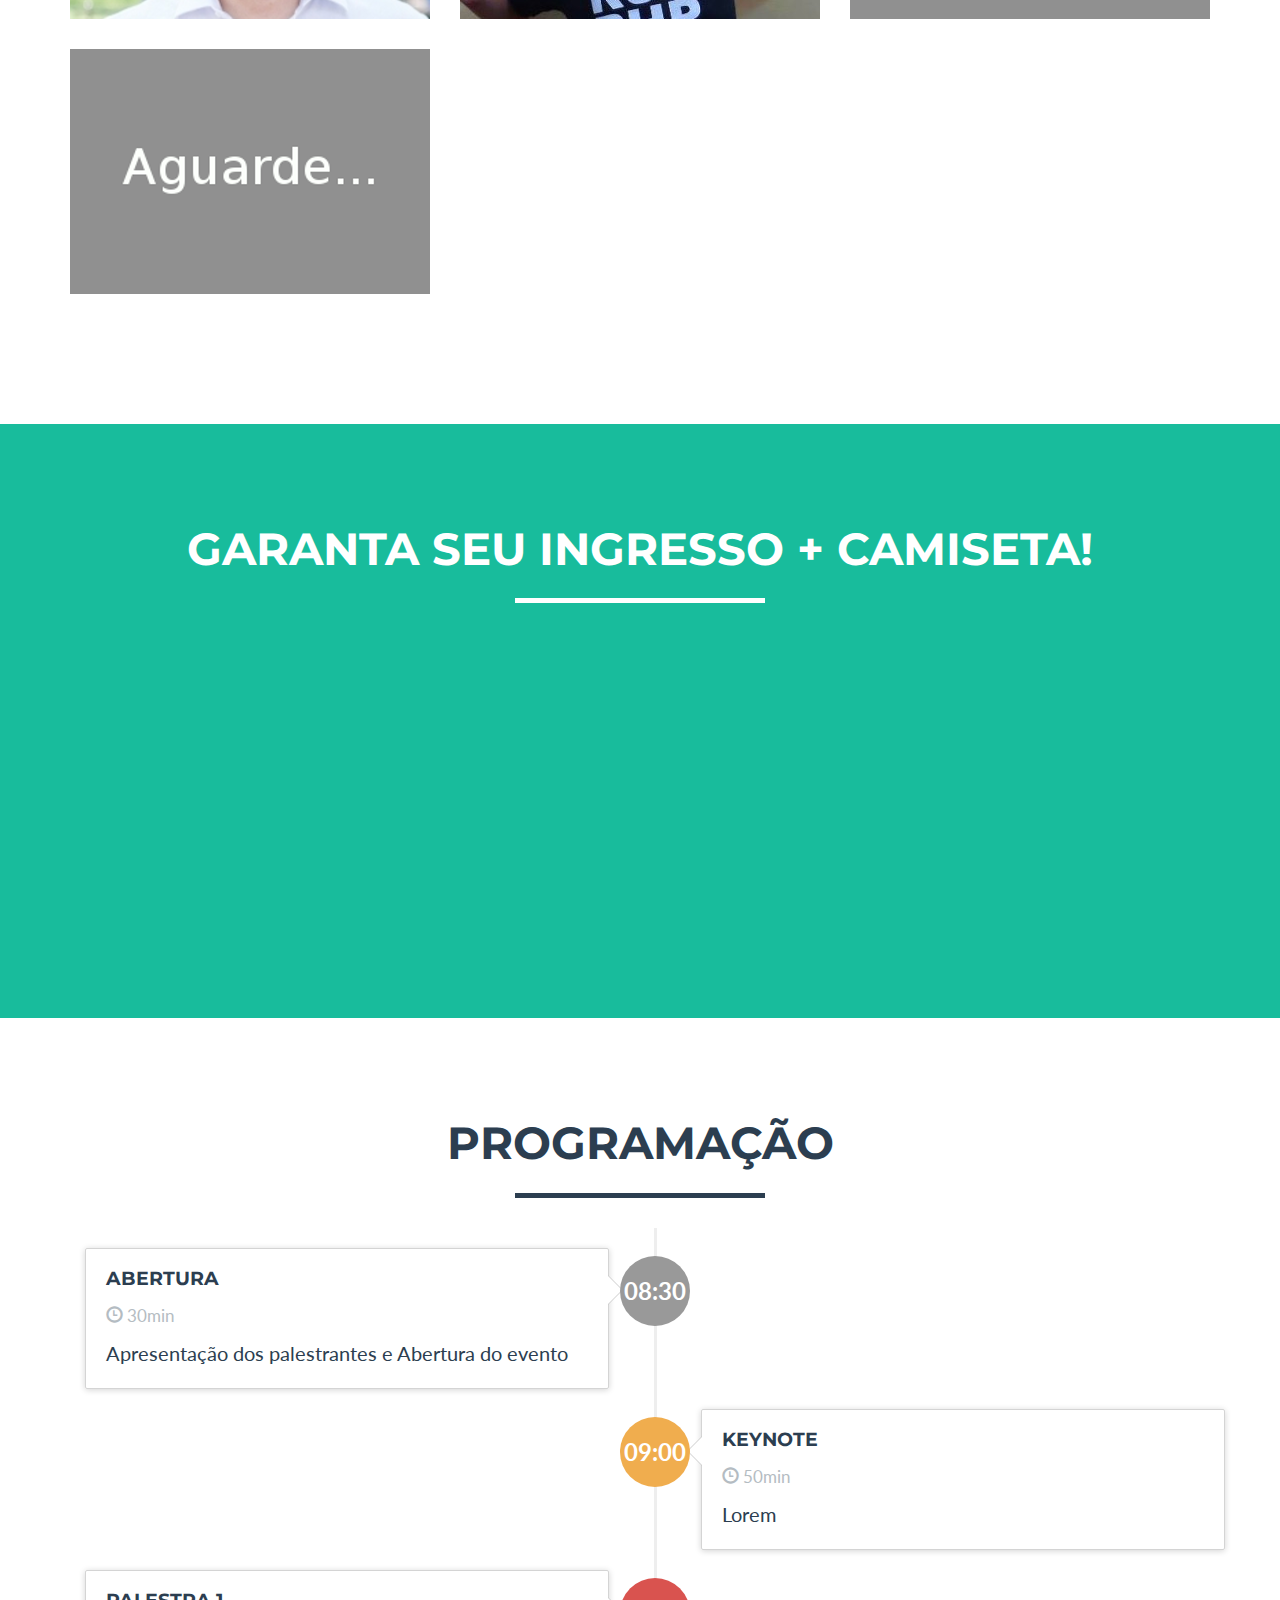
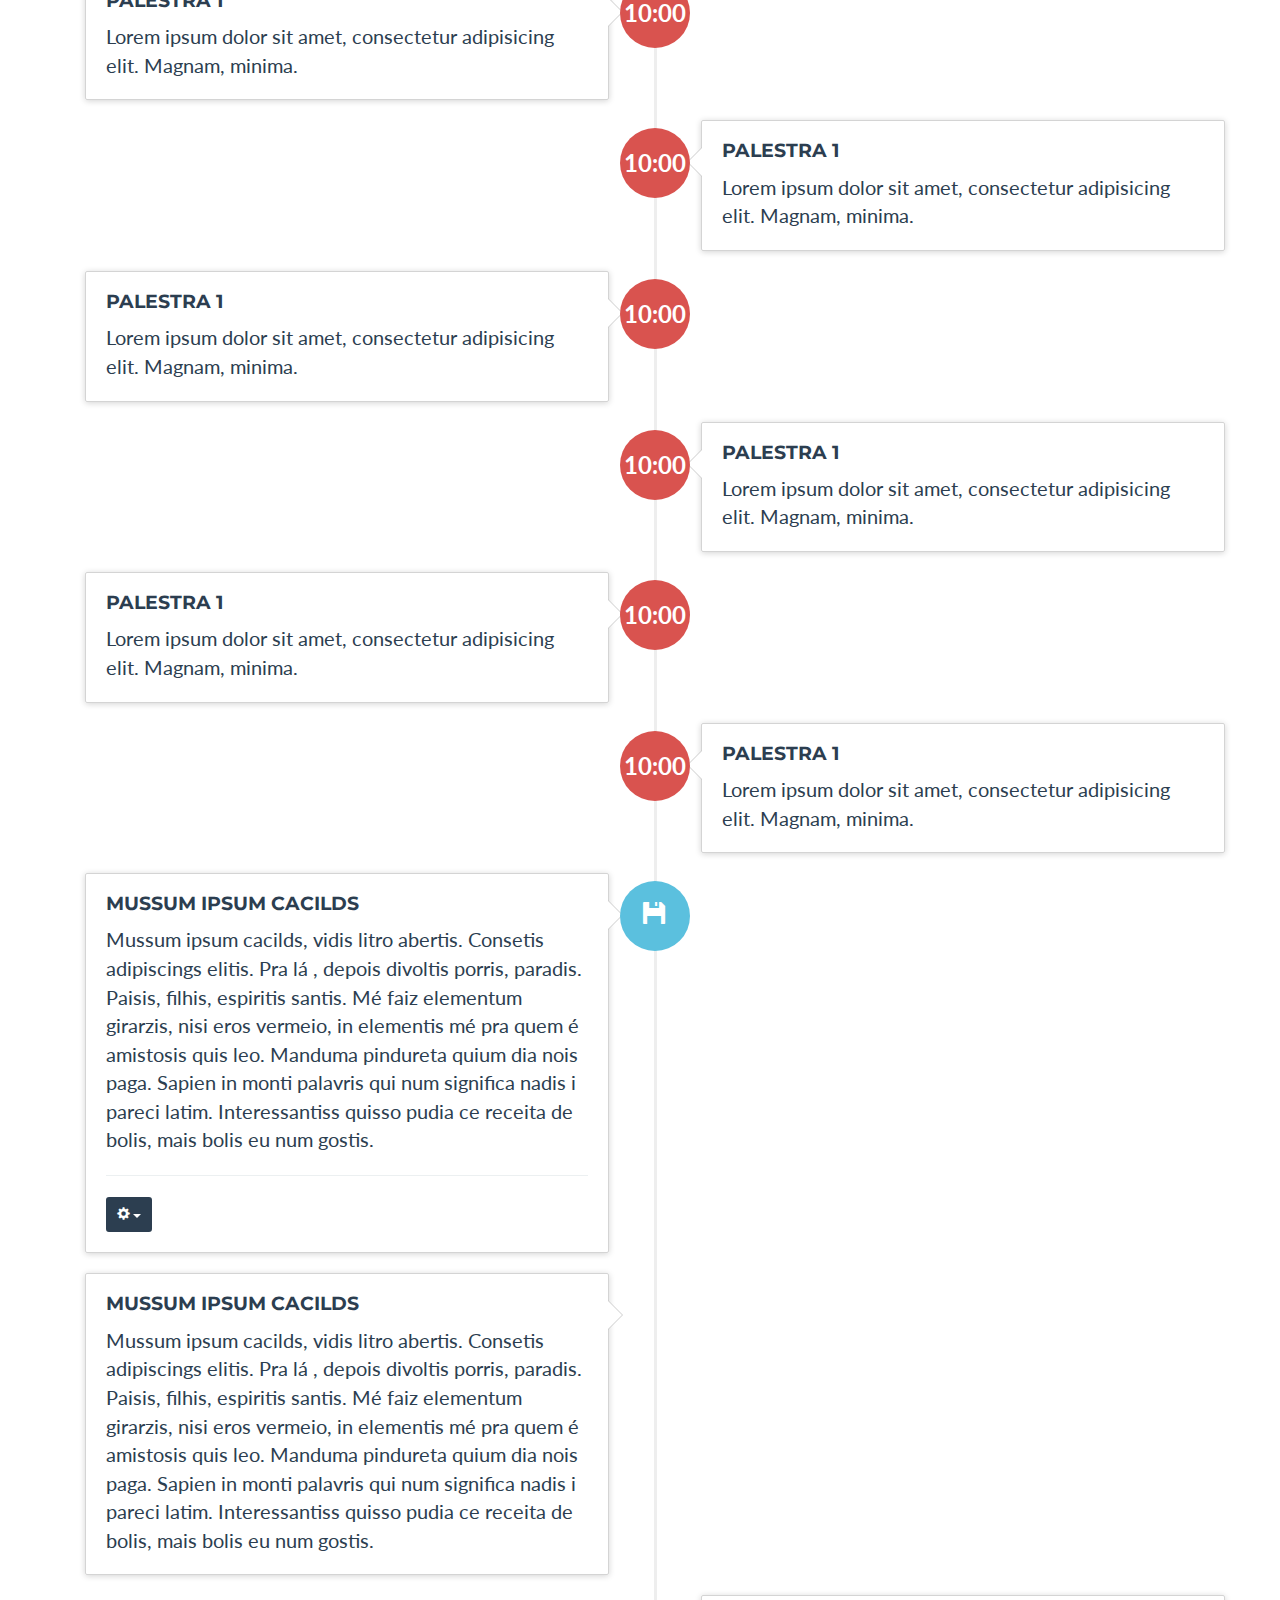
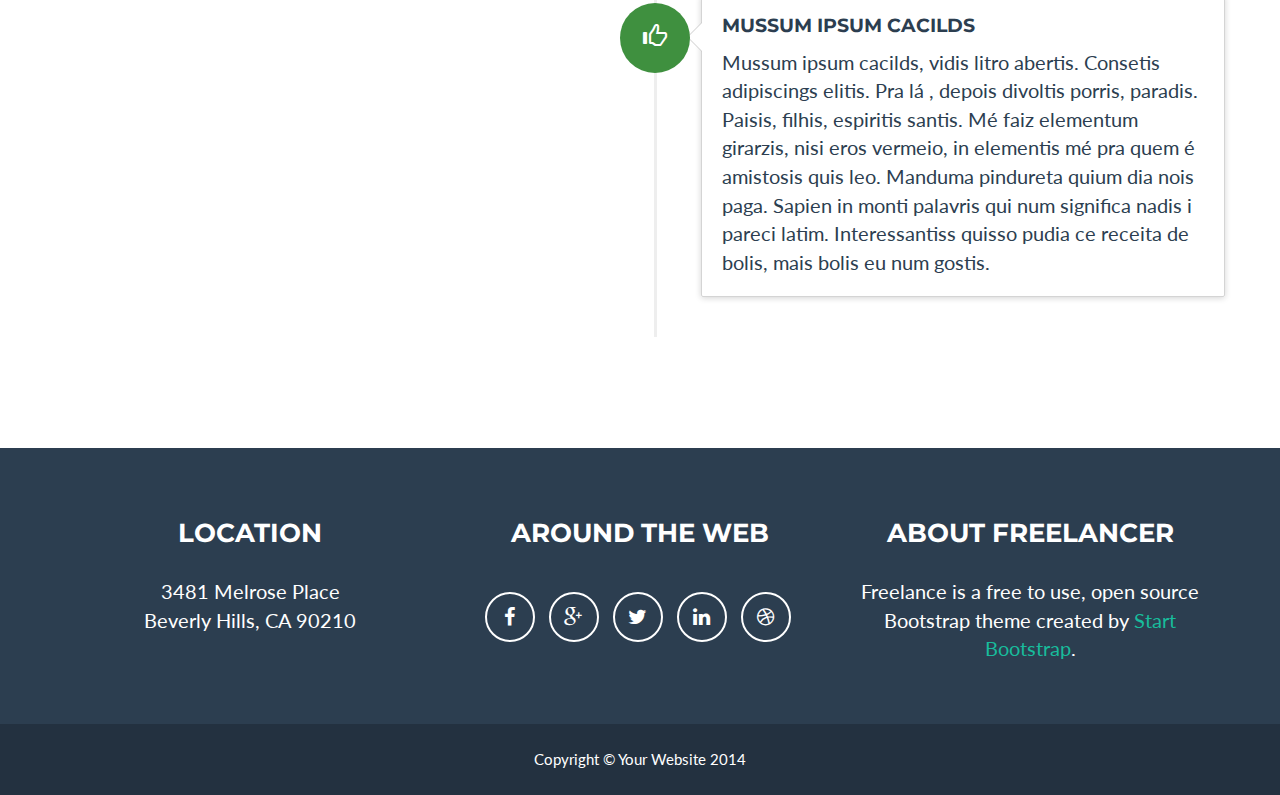
==== commit 0969b9ee: "correcao grade" ====
--- a/index2.html
+++ b/index2.html
@@ -3,617 +3,719 @@
 
 <head>
 
-	<meta charset="utf-8">
-	<meta http-equiv="X-UA-Compatible" content="IE=edge">
-	<meta name="viewport" content="width=device-width, initial-scale=1">
-	<meta name="description" content="">
-	<meta name="author" content="">
-
-	<title>Conferência PHPRS | 07 maio 2016</title>
-
-	<!-- Bootstrap Core CSS - Uses Bootswatch Flatly Theme: http://bootswatch.com/flatly/ -->
-	<link href="css/bootstrap.min.css" rel="stylesheet">
-
-	<!-- Custom CSS -->
-	<link href="css/freelancer.css" rel="stylesheet">
-	<link href="css/timeline.css" rel="stylesheet">
-
-	<!-- Custom Fonts -->
-	<link href="font-awesome/css/font-awesome.min.css" rel="stylesheet" type="text/css">
-	<link href="http://fonts.googleapis.com/css?family=Montserrat:400,700" rel="stylesheet" type="text/css">
-	<link href="http://fonts.googleapis.com/css?family=Lato:400,700,400italic,700italic" rel="stylesheet" type="text/css">
-
-	<!-- HTML5 Shim and Respond.js IE8 support of HTML5 elements and media queries -->
-	<!-- WARNING: Respond.js doesn't work if you view the page via file:// -->
+    <meta charset="utf-8">
+    <meta http-equiv="X-UA-Compatible" content="IE=edge">
+    <meta name="viewport" content="width=device-width, initial-scale=1">
+    <meta name="description" content="">
+    <meta name="author" content="">
+
+    <title>Conferência PHPRS | 07 maio 2016</title>
+
+    <!-- Bootstrap Core CSS - Uses Bootswatch Flatly Theme: http://bootswatch.com/flatly/ -->
+    <link href="css/bootstrap.min.css" rel="stylesheet">
+
+    <!-- Custom CSS -->
+    <link href="css/freelancer.css" rel="stylesheet">
+    <link href="css/timeline.css" rel="stylesheet">
+
+    <!-- Custom Fonts -->
+    <link href="font-awesome/css/font-awesome.min.css" rel="stylesheet" type="text/css">
+    <link href="http://fonts.googleapis.com/css?family=Montserrat:400,700" rel="stylesheet" type="text/css">
+    <link href="http://fonts.googleapis.com/css?family=Lato:400,700,400italic,700italic" rel="stylesheet"
+          type="text/css">
+
+    <!-- HTML5 Shim and Respond.js IE8 support of HTML5 elements and media queries -->
+    <!-- WARNING: Respond.js doesn't work if you view the page via file:// -->
     <!--[if lt IE 9]>
-        <script src="https://oss.maxcdn.com/libs/html5shiv/3.7.0/html5shiv.js"></script>
-        <script src="https://oss.maxcdn.com/libs/respond.js/1.4.2/respond.min.js"></script>
-        <![endif]-->
-        <style>
-        	.main-image {
-        		background: url('img/usina.jpg');
-        		background-repeat:no-repeat;
-        		-webkit-background-size:cover;
-        		-moz-background-size:cover;
-        		-o-background-size:cover;
-        		background-size:cover;
-        		background-position:center;
-        	}
-        </style>
-    </head>
-
-    <body id="page-top" class="index">
-
-    	<!-- Navigation -->
-    	<nav class="navbar navbar-default navbar-fixed-top">
-    		<div class="container">
-    			<!-- Brand and toggle get grouped for better mobile display -->
-    			<div class="navbar-header page-scroll">
-    				<button type="button" class="navbar-toggle" data-toggle="collapse" data-target="#bs-example-navbar-collapse-1">
-    					<span class="sr-only">Toggle navigation</span>
-    					<span class="icon-bar"></span>
-    					<span class="icon-bar"></span>
-    					<span class="icon-bar"></span>
-    				</button>
-    				<a class="navbar-brand" href="#page-top">
-    					<img style="margin-top: -25px;" src="img/logo-horizontal-white-sm.png" alt=""/>
-    				</a>
-    			</div>
-
-    			<!-- Collect the nav links, forms, and other content for toggling -->
-    			<div class="collapse navbar-collapse" id="bs-example-navbar-collapse-1">
-    				<ul class="nav navbar-nav navbar-right">
-    					<li class="hidden">
-    						<a href="#page-top"></a>
-    					</li>
-    					<li class="page-scroll">
-    						<a href="#portfolio">Home</a>
-    					</li>
-    					<li class="page-scroll">
-    						<a href="#about">Ingressos</a>
-    					</li>
-    					<li class="page-scroll">
-    						<a href="#contact">Programação</a>
-    					</li>
-    					<li class="page-scroll">
-    						<a href="#contact">Local</a>
-    					</li>
-    				</ul>
-    			</div>
-    			<!-- /.navbar-collapse -->
-    		</div>
-    		<!-- /.container-fluid -->
-    	</nav>
-
-    	<!-- Header -->
-    	<header class="main-image">
-    		<div class="container">
-    			<div class="row">
-    				<div class="col-lg-12">
-    					<img class="img-responsive" src="" alt="">
-    					<div class="intro-text">
-    						<div class="">
-    							<h1><img src="img/logo_completo.png" alt=""></h1>
-    							<h2>07 de Maio, Porto Alegre / RS !</h2>
-    							<h1><button class="btn btn-lg btn-primary">Inscreva-se</button></h1>
-    						</div>
-    					</div>
-    				</div>
-    			</div>
-    		</div>
-    	</header>
-
-
-
-
-
-
-
-    	<!-- Portfolio Grid Section -->
-    	<section id="portfolio">
-    		<div class="container">
-    			<div class="row">
-    				<div class="col-lg-12 text-center">
-    					<h2>Palestrantes</h2>
-    					<hr class="star-primary">
-    				</div>
-    			</div>
-    			<div class="row">
-    				<div class="col-xs-6 col-sm-4 portfolio-item">
-    					<a href="#portfolioModal2" class="portfolio-link" data-toggle="modal">
-    						<div class="caption">
-    							<div class="caption-content">
-    								<i class="fa fa-search-plus fa-3x"></i>
-    							</div>
-    						</div>
-    						<img src="img/speackers/speaker-pablo.png" class="img-responsive" alt="">
-    					</a>
-    				</div>
-    				<div class="col-xs-6 col-sm-4 portfolio-item">
-    					<a href="#portfolioModal4" class="portfolio-link" data-toggle="modal">
-    						<div class="caption">
-    							<div class="caption-content">
-    								<i class="fa fa-search-plus fa-3x"></i>
-    							</div>
-    						</div>
-    						<img src="img/speackers/speaker-eduardo.png" class="img-responsive" alt="">
-    					</a>
-    				</div>
-    				<div class="col-xs-6 col-sm-4 portfolio-item">
-    					<a href="#portfolioModal5" class="portfolio-link" data-toggle="modal">
-    						<div class="caption">
-    							<div class="caption-content">
-    								<i class="fa fa-search-plus fa-3x"></i>
-    							</div>
-    						</div>
-    						<img src="img/speackers/speaker-andre.png" class="img-responsive" alt="">
-    					</a>
-    				</div>
-    				<div class="col-xs-6 col-sm-4 portfolio-item">
-    					<a href="#portfolioModal6" class="portfolio-link" data-toggle="modal">
-    						<div class="caption">
-    							<div class="caption-content">
-    								<i class="fa fa-search-plus fa-3x"></i>
-    							</div>
-    						</div>
-    						<img src="img/speackers/speaker-leonn2.png" class="img-responsive" alt="">
-    					</a>
-    				</div>
-    				<div class="col-xs-6 col-sm-4 portfolio-item">
-    					<a href="#portfolioModal1" class="portfolio-link" data-toggle="modal">
-    						<div class="caption">
-    							<div class="caption-content">
-    								<i class="fa fa-search-plus fa-3x"></i>
-    							</div>
-    						</div>
-    						<img src="img/speackers/speaker-galvao.jpg" class="img-responsive" alt="">
-    					</a>
-    				</div>
-    				<div class="col-xs-6 col-sm-4 portfolio-item">
-    					<a href="#portfolioModal1" class="portfolio-link" data-toggle="modal">
-    						<div class="caption">
-    							<div class="caption-content">
-    								<i class="fa fa-search-plus fa-3x"></i>
-    							</div>
-    						</div>
-    						<img src="img/speackers/speaker-undefined.png" class="img-responsive" alt="">
-    					</a>
-    				</div>
-    				<div class="col-xs-6 col-sm-4 portfolio-item">
-    					<a href="#portfolioModal1" class="portfolio-link" data-toggle="modal">
-    						<div class="caption">
-    							<div class="caption-content">
-    								<i class="fa fa-search-plus fa-3x"></i>
-    							</div>
-    						</div>
-    						<img src="img/speackers/speaker-undefined.png" class="img-responsive" alt="">
-    					</a>
-    				</div>
-
-    			</div>
-    		</div>
-    	</section>
-
-    	<!-- About Section -->
-    	<section class="success" id="about">
-    		<div class="container">
-    			<div class="row">
-    				<div class="col-lg-12 text-center">
-    					<h2>Garanta seu Ingresso + Camiseta!</h2>
-    					<hr class="star-light">
-    					<iframe src="http://www.eventick.com.br/conferencia-phprs-2016/embedded" vspace="0" hspace="0" marginheight="5" marginwidth="5" scrolling="auto" allowtransparency="true" frameborder="0" height="280px" width="100%"></iframe>
-
-    				</div>
-    			</div>
-    		</div>
-    	</section>
-
-    	<!-- Contact Section -->
-    	<section id="contact">
-    		<div class="container">
-    			<div class="row">
-    				<div class="col-lg-12 text-center">
-    					<h2>Programação</h2>
-    					<hr class="star-primary">
-    				</div>
-    			</div>
-    			<div class="row">
-    				<div class="col-sm-12">
-    					<div class="container">
-    						<ul class="timeline">
-    							<li>
-    								<div class="timeline-badge">08:30</div>
-    								<div class="timeline-panel">
-    									<div class="timeline-heading">
-    										<h4 class="timeline-title">Abertura</h4>
-    										<p><small class="text-muted"><i class="glyphicon glyphicon-time"></i> 30min</small></p>
-    									</div>
-    									<div class="timeline-body">
-    										<p>Apresentação dos palestrantes e Abertura do evento</p>
-    									</div>
-    								</div>
-    							</li>
-    							<li class="timeline-inverted">
-    								<div class="timeline-badge warning">09:00</div>
-    								<div class="timeline-panel">
-    									<div class="timeline-heading">
-    										<h4 class="timeline-title">Keynote</h4>
-    										<p><small class="text-muted"><i class="glyphicon glyphicon-time"></i> 50min</small></p>
-    									</div>
-    									<div class="timeline-body">
-    										<p>Lorem</p>
-    									</div>
-    								</div>
-    							</li>
-    							<li>
-    								<div class="timeline-badge danger"><i class="glyphicon glyphicon-credit-card"></i></div>
-    								<div class="timeline-panel">
-    									<div class="timeline-heading">
-    									<h4 class="timeline-title">Palestra 1</h4>
-    									</div>
-    									<div class="timeline-body">
-    										<p>Lorem ipsum dolor sit amet, consectetur adipisicing elit. Magnam, minima.</p>
-    									</div>
-    								</div>
-    							</li>
-    							<li class="timeline-inverted">
-    								<div class="timeline-panel">
-    									<div class="timeline-heading">
-    										<h4 class="timeline-title">Mussum ipsum cacilds</h4>
-    									</div>
-    									<div class="timeline-body">
-    										<p>Mussum ipsum cacilds, vidis litro abertis. Consetis adipiscings elitis. Pra lá , depois divoltis porris, paradis. Paisis, filhis, espiritis santis. Mé faiz elementum girarzis, nisi eros vermeio, in elementis mé pra quem é amistosis quis leo. Manduma pindureta quium dia nois paga. Sapien in monti palavris qui num significa nadis i pareci latim. Interessantiss quisso pudia ce receita de bolis, mais bolis eu num gostis.</p>
-    									</div>
-    								</div>
-    							</li>
-    							<li>
-    								<div class="timeline-badge info"><i class="glyphicon glyphicon-floppy-disk"></i></div>
-    								<div class="timeline-panel">
-    									<div class="timeline-heading">
-    										<h4 class="timeline-title">Mussum ipsum cacilds</h4>
-    									</div>
-    									<div class="timeline-body">
-    										<p>Mussum ipsum cacilds, vidis litro abertis. Consetis adipiscings elitis. Pra lá , depois divoltis porris, paradis. Paisis, filhis, espiritis santis. Mé faiz elementum girarzis, nisi eros vermeio, in elementis mé pra quem é amistosis quis leo. Manduma pindureta quium dia nois paga. Sapien in monti palavris qui num significa nadis i pareci latim. Interessantiss quisso pudia ce receita de bolis, mais bolis eu num gostis.</p>
-    										<hr>
-    										<div class="btn-group">
-    											<button type="button" class="btn btn-primary btn-sm dropdown-toggle" data-toggle="dropdown">
-    												<i class="glyphicon glyphicon-cog"></i> <span class="caret"></span>
-    											</button>
-    											<ul class="dropdown-menu" role="menu">
-    												<li><a href="#">Action</a></li>
-    												<li><a href="#">Another action</a></li>
-    												<li><a href="#">Something else here</a></li>
-    												<li class="divider"></li>
-    												<li><a href="#">Separated link</a></li>
-    											</ul>
-    										</div>
-    									</div>
-    								</div>
-    							</li>
-    							<li>
-    								<div class="timeline-panel">
-    									<div class="timeline-heading">
-    										<h4 class="timeline-title">Mussum ipsum cacilds</h4>
-    									</div>
-    									<div class="timeline-body">
-    										<p>Mussum ipsum cacilds, vidis litro abertis. Consetis adipiscings elitis. Pra lá , depois divoltis porris, paradis. Paisis, filhis, espiritis santis. Mé faiz elementum girarzis, nisi eros vermeio, in elementis mé pra quem é amistosis quis leo. Manduma pindureta quium dia nois paga. Sapien in monti palavris qui num significa nadis i pareci latim. Interessantiss quisso pudia ce receita de bolis, mais bolis eu num gostis.</p>
-    									</div>
-    								</div>
-    							</li>
-    							<li class="timeline-inverted">
-    								<div class="timeline-badge success"><i class="glyphicon glyphicon-thumbs-up"></i></div>
-    								<div class="timeline-panel">
-    									<div class="timeline-heading">
-    										<h4 class="timeline-title">Mussum ipsum cacilds</h4>
-    									</div>
-    									<div class="timeline-body">
-    										<p>Mussum ipsum cacilds, vidis litro abertis. Consetis adipiscings elitis. Pra lá , depois divoltis porris, paradis. Paisis, filhis, espiritis santis. Mé faiz elementum girarzis, nisi eros vermeio, in elementis mé pra quem é amistosis quis leo. Manduma pindureta quium dia nois paga. Sapien in monti palavris qui num significa nadis i pareci latim. Interessantiss quisso pudia ce receita de bolis, mais bolis eu num gostis.</p>
-    									</div>
-    								</div>
-    							</li>
-    						</ul>
-    					</div>
-    				</div>
-    			</div>
-    		</div>
-    	</section>
-
-    	<!-- Footer -->
-    	<footer class="text-center">
-    		<div class="footer-above">
-    			<div class="container">
-    				<div class="row">
-    					<div class="footer-col col-md-4">
-    						<h3>Location</h3>
-    						<p>3481 Melrose Place<br>Beverly Hills, CA 90210</p>
-    					</div>
-    					<div class="footer-col col-md-4">
-    						<h3>Around the Web</h3>
-    						<ul class="list-inline">
-    							<li>
-    								<a href="#" class="btn-social btn-outline"><i class="fa fa-fw fa-facebook"></i></a>
-    							</li>
-    							<li>
-    								<a href="#" class="btn-social btn-outline"><i class="fa fa-fw fa-google-plus"></i></a>
-    							</li>
-    							<li>
-    								<a href="#" class="btn-social btn-outline"><i class="fa fa-fw fa-twitter"></i></a>
-    							</li>
-    							<li>
-    								<a href="#" class="btn-social btn-outline"><i class="fa fa-fw fa-linkedin"></i></a>
-    							</li>
-    							<li>
-    								<a href="#" class="btn-social btn-outline"><i class="fa fa-fw fa-dribbble"></i></a>
-    							</li>
-    						</ul>
-    					</div>
-    					<div class="footer-col col-md-4">
-    						<h3>About Freelancer</h3>
-    						<p>Freelance is a free to use, open source Bootstrap theme created by <a href="http://startbootstrap.com">Start Bootstrap</a>.</p>
-    					</div>
-    				</div>
-    			</div>
-    		</div>
-    		<div class="footer-below">
-    			<div class="container">
-    				<div class="row">
-    					<div class="col-lg-12">
-    						Copyright &copy; Your Website 2014
-    					</div>
-    				</div>
-    			</div>
-    		</div>
-    	</footer>
-
-    	<!-- Scroll to Top Button (Only visible on small and extra-small screen sizes) -->
-    	<div class="scroll-top page-scroll visible-xs visible-sm">
-    		<a class="btn btn-primary" href="#page-top">
-    			<i class="fa fa-chevron-up"></i>
-    		</a>
-    	</div>
-
-    	<!-- Portfolio Modals -->
-    	<div class="portfolio-modal modal fade" id="portfolioModal1" tabindex="-1" role="dialog" aria-hidden="true">
-    		<div class="modal-content">
-    			<div class="close-modal" data-dismiss="modal">
-    				<div class="lr">
-    					<div class="rl">
-    					</div>
-    				</div>
-    			</div>
-    			<div class="container">
-    				<div class="row">
-    					<div class="col-lg-8 col-lg-offset-2">
-    						<div class="modal-body">
-    							<h2>Project Title</h2>
-    							<hr class="star-primary">
-    							<img src="img/portfolio/cabin.png" class="img-responsive img-centered" alt="">
-    							<p>Use this area of the page to describe your project. The icon above is part of a free icon set by <a href="https://sellfy.com/p/8Q9P/jV3VZ/">Flat Icons</a>. On their website, you can download their free set with 16 icons, or you can purchase the entire set with 146 icons for only $12!</p>
-    							<ul class="list-inline item-details">
-    								<li>Client:
-    									<strong><a href="http://startbootstrap.com">Start Bootstrap</a>
-    									</strong>
-    								</li>
-    								<li>Date:
-    									<strong><a href="http://startbootstrap.com">April 2014</a>
-    									</strong>
-    								</li>
-    								<li>Service:
-    									<strong><a href="http://startbootstrap.com">Web Development</a>
-    									</strong>
-    								</li>
-    							</ul>
-    							<button type="button" class="btn btn-default" data-dismiss="modal"><i class="fa fa-times"></i> Close</button>
-    						</div>
-    					</div>
-    				</div>
-    			</div>
-    		</div>
-    	</div>
-    	<div class="portfolio-modal modal fade" id="portfolioModal2" tabindex="-1" role="dialog" aria-hidden="true">
-    		<div class="modal-content">
-    			<div class="close-modal" data-dismiss="modal">
-    				<div class="lr">
-    					<div class="rl">
-    					</div>
-    				</div>
-    			</div>
-    			<div class="container">
-    				<div class="row">
-    					<div class="col-lg-8 col-lg-offset-2">
-    						<div class="modal-body">
-    							<h2>Project Title</h2>
-    							<hr class="star-primary">
-    							<img src="img/portfolio/cake.png" class="img-responsive img-centered" alt="">
-    							<p>Use this area of the page to describe your project. The icon above is part of a free icon set by <a href="https://sellfy.com/p/8Q9P/jV3VZ/">Flat Icons</a>. On their website, you can download their free set with 16 icons, or you can purchase the entire set with 146 icons for only $12!</p>
-    							<ul class="list-inline item-details">
-    								<li>Client:
-    									<strong><a href="http://startbootstrap.com">Start Bootstrap</a>
-    									</strong>
-    								</li>
-    								<li>Date:
-    									<strong><a href="http://startbootstrap.com">April 2014</a>
-    									</strong>
-    								</li>
-    								<li>Service:
-    									<strong><a href="http://startbootstrap.com">Web Development</a>
-    									</strong>
-    								</li>
-    							</ul>
-    							<button type="button" class="btn btn-default" data-dismiss="modal"><i class="fa fa-times"></i> Close</button>
-    						</div>
-    					</div>
-    				</div>
-    			</div>
-    		</div>
-    	</div>
-    	<div class="portfolio-modal modal fade" id="portfolioModal3" tabindex="-1" role="dialog" aria-hidden="true">
-    		<div class="modal-content">
-    			<div class="close-modal" data-dismiss="modal">
-    				<div class="lr">
-    					<div class="rl">
-    					</div>
-    				</div>
-    			</div>
-    			<div class="container">
-    				<div class="row">
-    					<div class="col-lg-8 col-lg-offset-2">
-    						<div class="modal-body">
-    							<h2>Project Title</h2>
-    							<hr class="star-primary">
-    							<img src="img/portfolio/circus.png" class="img-responsive img-centered" alt="">
-    							<p>Use this area of the page to describe your project. The icon above is part of a free icon set by <a href="https://sellfy.com/p/8Q9P/jV3VZ/">Flat Icons</a>. On their website, you can download their free set with 16 icons, or you can purchase the entire set with 146 icons for only $12!</p>
-    							<ul class="list-inline item-details">
-    								<li>Client:
-    									<strong><a href="http://startbootstrap.com">Start Bootstrap</a>
-    									</strong>
-    								</li>
-    								<li>Date:
-    									<strong><a href="http://startbootstrap.com">April 2014</a>
-    									</strong>
-    								</li>
-    								<li>Service:
-    									<strong><a href="http://startbootstrap.com">Web Development</a>
-    									</strong>
-    								</li>
-    							</ul>
-    							<button type="button" class="btn btn-default" data-dismiss="modal"><i class="fa fa-times"></i> Close</button>
-    						</div>
-    					</div>
-    				</div>
-    			</div>
-    		</div>
-    	</div>
-    	<div class="portfolio-modal modal fade" id="portfolioModal4" tabindex="-1" role="dialog" aria-hidden="true">
-    		<div class="modal-content">
-    			<div class="close-modal" data-dismiss="modal">
-    				<div class="lr">
-    					<div class="rl">
-    					</div>
-    				</div>
-    			</div>
-    			<div class="container">
-    				<div class="row">
-    					<div class="col-lg-8 col-lg-offset-2">
-    						<div class="modal-body">
-    							<h2>Project Title</h2>
-    							<hr class="star-primary">
-    							<img src="img/portfolio/game.png" class="img-responsive img-centered" alt="">
-    							<p>Use this area of the page to describe your project. The icon above is part of a free icon set by <a href="https://sellfy.com/p/8Q9P/jV3VZ/">Flat Icons</a>. On their website, you can download their free set with 16 icons, or you can purchase the entire set with 146 icons for only $12!</p>
-    							<ul class="list-inline item-details">
-    								<li>Client:
-    									<strong><a href="http://startbootstrap.com">Start Bootstrap</a>
-    									</strong>
-    								</li>
-    								<li>Date:
-    									<strong><a href="http://startbootstrap.com">April 2014</a>
-    									</strong>
-    								</li>
-    								<li>Service:
-    									<strong><a href="http://startbootstrap.com">Web Development</a>
-    									</strong>
-    								</li>
-    							</ul>
-    							<button type="button" class="btn btn-default" data-dismiss="modal"><i class="fa fa-times"></i> Close</button>
-    						</div>
-    					</div>
-    				</div>
-    			</div>
-    		</div>
-    	</div>
-    	<div class="portfolio-modal modal fade" id="portfolioModal5" tabindex="-1" role="dialog" aria-hidden="true">
-    		<div class="modal-content">
-    			<div class="close-modal" data-dismiss="modal">
-    				<div class="lr">
-    					<div class="rl">
-    					</div>
-    				</div>
-    			</div>
-    			<div class="container">
-    				<div class="row">
-    					<div class="col-lg-8 col-lg-offset-2">
-    						<div class="modal-body">
-    							<h2>Project Title</h2>
-    							<hr class="star-primary">
-    							<img src="img/portfolio/safe.png" class="img-responsive img-centered" alt="">
-    							<p>Use this area of the page to describe your project. The icon above is part of a free icon set by <a href="https://sellfy.com/p/8Q9P/jV3VZ/">Flat Icons</a>. On their website, you can download their free set with 16 icons, or you can purchase the entire set with 146 icons for only $12!</p>
-    							<ul class="list-inline item-details">
-    								<li>Client:
-    									<strong><a href="http://startbootstrap.com">Start Bootstrap</a>
-    									</strong>
-    								</li>
-    								<li>Date:
-    									<strong><a href="http://startbootstrap.com">April 2014</a>
-    									</strong>
-    								</li>
-    								<li>Service:
-    									<strong><a href="http://startbootstrap.com">Web Development</a>
-    									</strong>
-    								</li>
-    							</ul>
-    							<button type="button" class="btn btn-default" data-dismiss="modal"><i class="fa fa-times"></i> Close</button>
-    						</div>
-    					</div>
-    				</div>
-    			</div>
-    		</div>
-    	</div>
-    	<div class="portfolio-modal modal fade" id="portfolioModal6" tabindex="-1" role="dialog" aria-hidden="true">
-    		<div class="modal-content">
-    			<div class="close-modal" data-dismiss="modal">
-    				<div class="lr">
-    					<div class="rl">
-    					</div>
-    				</div>
-    			</div>
-    			<div class="container">
-    				<div class="row">
-    					<div class="col-lg-8 col-lg-offset-2">
-    						<div class="modal-body">
-    							<h2>Project Title</h2>
-    							<hr class="star-primary">
-    							<img src="img/portfolio/submarine.png" class="img-responsive img-centered" alt="">
-    							<p>Use this area of the page to describe your project. The icon above is part of a free icon set by <a href="https://sellfy.com/p/8Q9P/jV3VZ/">Flat Icons</a>. On their website, you can download their free set with 16 icons, or you can purchase the entire set with 146 icons for only $12!</p>
-    							<ul class="list-inline item-details">
-    								<li>Client:
-    									<strong><a href="http://startbootstrap.com">Start Bootstrap</a>
-    									</strong>
-    								</li>
-    								<li>Date:
-    									<strong><a href="http://startbootstrap.com">April 2014</a>
-    									</strong>
-    								</li>
-    								<li>Service:
-    									<strong><a href="http://startbootstrap.com">Web Development</a>
-    									</strong>
-    								</li>
-    							</ul>
-    							<button type="button" class="btn btn-default" data-dismiss="modal"><i class="fa fa-times"></i> Close</button>
-    						</div>
-    					</div>
-    				</div>
-    			</div>
-    		</div>
-    	</div>
-
-    	<!-- jQuery -->
-    	<script src="js/jquery.js"></script>
-
-    	<!-- Bootstrap Core JavaScript -->
-    	<script src="js/bootstrap.min.js"></script>
-
-    	<!-- Plugin JavaScript -->
-    	<script src="http://cdnjs.cloudflare.com/ajax/libs/jquery-easing/1.3/jquery.easing.min.js"></script>
-    	<script src="js/classie.js"></script>
-    	<script src="js/cbpAnimatedHeader.js"></script>
-
-    	<!-- Contact Form JavaScript -->
-    	<script src="js/jqBootstrapValidation.js"></script>
-    	<script src="js/contact_me.js"></script>
-
-    	<!-- Custom Theme JavaScript -->
-    	<script src="js/freelancer.js"></script>
-
-    </body>
-
-    </html>
+    <script src="https://oss.maxcdn.com/libs/html5shiv/3.7.0/html5shiv.js"></script>
+    <script src="https://oss.maxcdn.com/libs/respond.js/1.4.2/respond.min.js"></script>
+    <![endif]-->
+    <style>
+        .main-image {
+            background: url('img/usina.jpg');
+            background-repeat: no-repeat;
+            -webkit-background-size: cover;
+            -moz-background-size: cover;
+            -o-background-size: cover;
+            background-size: cover;
+            background-position: center;
+        }
+    </style>
+</head>
+
+<body id="page-top" class="index">
+
+<!-- Navigation -->
+<nav class="navbar navbar-default navbar-fixed-top">
+    <div class="container">
+        <!-- Brand and toggle get grouped for better mobile display -->
+        <div class="navbar-header page-scroll">
+            <button type="button" class="navbar-toggle" data-toggle="collapse"
+                    data-target="#bs-example-navbar-collapse-1">
+                <span class="sr-only">Toggle navigation</span>
+                <span class="icon-bar"></span>
+                <span class="icon-bar"></span>
+                <span class="icon-bar"></span>
+            </button>
+            <a class="navbar-brand" href="#page-top">
+                <img style="margin-top: -25px;" src="img/logo-horizontal-white-sm.png" alt=""/>
+            </a>
+        </div>
+
+        <!-- Collect the nav links, forms, and other content for toggling -->
+        <div class="collapse navbar-collapse" id="bs-example-navbar-collapse-1">
+            <ul class="nav navbar-nav navbar-right">
+                <li class="hidden">
+                    <a href="#page-top"></a>
+                </li>
+                <li class="page-scroll">
+                    <a href="#portfolio">Home</a>
+                </li>
+                <li class="page-scroll">
+                    <a href="#about">Ingressos</a>
+                </li>
+                <li class="page-scroll">
+                    <a href="#contact">Programação</a>
+                </li>
+                <li class="page-scroll">
+                    <a href="#contact">Local</a>
+                </li>
+            </ul>
+        </div>
+        <!-- /.navbar-collapse -->
+    </div>
+    <!-- /.container-fluid -->
+</nav>
+
+<!-- Header -->
+<header class="main-image">
+    <div class="container">
+        <div class="row">
+            <div class="col-lg-12">
+                <img class="img-responsive" src="" alt="">
+
+                <div class="intro-text">
+                    <div class="">
+                        <h1><img src="img/logo_completo.png" alt=""></h1>
+
+                        <h2>07 de Maio, Porto Alegre / RS !</h2>
+
+                        <h1>
+                            <button class="btn btn-lg btn-primary">Inscreva-se</button>
+                        </h1>
+                    </div>
+                </div>
+            </div>
+        </div>
+    </div>
+</header>
+
+
+<!-- Portfolio Grid Section -->
+<section id="portfolio">
+    <div class="container">
+        <div class="row">
+            <div class="col-lg-12 text-center">
+                <h2>Palestrantes</h2>
+                <hr class="star-primary">
+            </div>
+        </div>
+        <div class="row">
+            <div class="col-xs-6 col-sm-4 portfolio-item">
+                <a href="#portfolioModal1" class="portfolio-link" data-toggle="modal">
+                    <div class="caption">
+                        <div class="caption-content">
+                            <i class="fa fa-search-plus fa-3x"></i>
+                        </div>
+                    </div>
+                    <img src="img/speackers/speaker-pablo.png" class="img-responsive" alt="">
+                </a>
+            </div>
+            <div class="col-xs-6 col-sm-4 portfolio-item">
+                <a href="#portfolioModal2" class="portfolio-link" data-toggle="modal">
+                    <div class="caption">
+                        <div class="caption-content">
+                            <i class="fa fa-search-plus fa-3x"></i>
+                        </div>
+                    </div>
+                    <img src="img/speackers/speaker-eduardo.png" class="img-responsive" alt="">
+                </a>
+            </div>
+            <div class="col-xs-6 col-sm-4 portfolio-item">
+                <a href="#portfolioModal3" class="portfolio-link" data-toggle="modal">
+                    <div class="caption">
+                        <div class="caption-content">
+                            <i class="fa fa-search-plus fa-3x"></i>
+                        </div>
+                    </div>
+                    <img src="img/speackers/speaker-andre.png" class="img-responsive" alt="">
+                </a>
+            </div>
+            <div class="col-xs-6 col-sm-4 portfolio-item">
+                <a href="#portfolioModal4" class="portfolio-link" data-toggle="modal">
+                    <div class="caption">
+                        <div class="caption-content">
+                            <i class="fa fa-search-plus fa-3x"></i>
+                        </div>
+                    </div>
+                    <img src="img/speackers/speaker-leonn2.png" class="img-responsive" alt="">
+                </a>
+            </div>
+            <div class="col-xs-6 col-sm-4 portfolio-item">
+                <a href="#portfolioModal5" class="portfolio-link" data-toggle="modal">
+                    <div class="caption">
+                        <div class="caption-content">
+                            <i class="fa fa-search-plus fa-3x"></i>
+                        </div>
+                    </div>
+                    <img src="img/speackers/speaker-galvao.jpg" class="img-responsive" alt="">
+                </a>
+            </div>
+            <div class="col-xs-6 col-sm-4 portfolio-item">
+                <a href="#portfolioModal6" class="portfolio-link" data-toggle="modal">
+                    <div class="caption">
+                        <div class="caption-content">
+                            <i class="fa fa-search-plus fa-3x"></i>
+                        </div>
+                    </div>
+                    <img src="img/speackers/speaker-undefined.png" class="img-responsive" alt="">
+                </a>
+            </div>
+            <div class="col-xs-6 col-sm-4 portfolio-item">
+                <a href="#portfolioModal7" class="portfolio-link" data-toggle="modal">
+                    <div class="caption">
+                        <div class="caption-content">
+                            <i class="fa fa-search-plus fa-3x"></i>
+                        </div>
+                    </div>
+                    <img src="img/speackers/speaker-undefined.png" class="img-responsive" alt="">
+                </a>
+            </div>
+
+        </div>
+    </div>
+</section>
+
+<!-- About Section -->
+<section class="success" id="about">
+    <div class="container">
+        <div class="row">
+            <div class="col-lg-12 text-center">
+                <h2>Garanta seu Ingresso + Camiseta!</h2>
+                <hr class="star-light">
+                <iframe src="http://www.eventick.com.br/conferencia-phprs-2016/embedded" vspace="0" hspace="0"
+                        marginheight="5" marginwidth="5" scrolling="auto" allowtransparency="true" frameborder="0"
+                        height="280px" width="100%"></iframe>
+
+            </div>
+        </div>
+    </div>
+</section>
+
+<!-- Contact Section -->
+<section id="contact">
+    <div class="container">
+        <div class="row">
+            <div class="col-lg-12 text-center">
+                <h2>Programação</h2>
+                <hr class="star-primary">
+            </div>
+        </div>
+        <div class="row">
+            <div class="col-sm-12">
+                <div class="container">
+                    <ul class="timeline">
+                        <li>
+                            <div class="timeline-badge">08:30</div>
+                            <div class="timeline-panel">
+                                <div class="timeline-heading">
+                                    <h4 class="timeline-title">Abertura</h4>
+
+                                    <p>
+                                        <small class="text-muted"><i class="glyphicon glyphicon-time"></i> 30min</small>
+                                    </p>
+                                </div>
+                                <div class="timeline-body">
+                                    <p>Apresentação dos palestrantes e Abertura do evento</p>
+                                </div>
+                            </div>
+                        </li>
+                        <li class="timeline-inverted">
+                            <div class="timeline-badge warning">09:00</div>
+                            <div class="timeline-panel">
+                                <div class="timeline-heading">
+                                    <h4 class="timeline-title">Keynote</h4>
+
+                                    <p>
+                                        <small class="text-muted"><i class="glyphicon glyphicon-time"></i> 50min</small>
+                                    </p>
+                                </div>
+                                <div class="timeline-body">
+                                    <p>Lorem</p>
+                                </div>
+                            </div>
+                        </li>
+                        <li>
+                            <div class="timeline-badge danger">10:00</div>
+                            <div class="timeline-panel">
+                                <div class="timeline-heading">
+                                    <h4 class="timeline-title">Palestra 1</h4>
+                                </div>
+                                <div class="timeline-body">
+                                    <p>Lorem ipsum dolor sit amet, consectetur adipisicing elit. Magnam, minima.</p>
+                                </div>
+                            </div>
+                        </li>
+                        <li class="timeline-inverted">
+                            <div class="timeline-badge danger">10:00</div>
+                            <div class="timeline-panel">
+                                <div class="timeline-heading">
+                                    <h4 class="timeline-title">Palestra 1</h4>
+                                </div>
+                                <div class="timeline-body">
+                                    <p>Lorem ipsum dolor sit amet, consectetur adipisicing elit. Magnam, minima.</p>
+                                </div>
+                            </div>
+                        </li>
+                        <li>
+                            <div class="timeline-badge danger">10:00</div>
+                            <div class="timeline-panel">
+                                <div class="timeline-heading">
+                                    <h4 class="timeline-title">Palestra 1</h4>
+                                </div>
+                                <div class="timeline-body">
+                                    <p>Lorem ipsum dolor sit amet, consectetur adipisicing elit. Magnam, minima.</p>
+                                </div>
+                            </div>
+                        </li>
+                        <li class="timeline-inverted">
+                            <div class="timeline-badge danger">10:00</div>
+                            <div class="timeline-panel">
+                                <div class="timeline-heading">
+                                    <h4 class="timeline-title">Palestra 1</h4>
+                                </div>
+                                <div class="timeline-body">
+                                    <p>Lorem ipsum dolor sit amet, consectetur adipisicing elit. Magnam, minima.</p>
+                                </div>
+                            </div>
+                        </li>
+                        <li>
+                            <div class="timeline-badge danger">10:00</div>
+                            <div class="timeline-panel">
+                                <div class="timeline-heading">
+                                    <h4 class="timeline-title">Palestra 1</h4>
+                                </div>
+                                <div class="timeline-body">
+                                    <p>Lorem ipsum dolor sit amet, consectetur adipisicing elit. Magnam, minima.</p>
+                                </div>
+                            </div>
+                        </li>
+                        <li class="timeline-inverted">
+                            <div class="timeline-badge danger">10:00</div>
+                            <div class="timeline-panel">
+                                <div class="timeline-heading">
+                                    <h4 class="timeline-title">Palestra 1</h4>
+                                </div>
+                                <div class="timeline-body">
+                                    <p>Lorem ipsum dolor sit amet, consectetur adipisicing elit. Magnam, minima.</p>
+                                </div>
+                            </div>
+                        </li>
+                        <li>
+                            <div class="timeline-badge info"><i class="glyphicon glyphicon-floppy-disk"></i></div>
+                            <div class="timeline-panel">
+                                <div class="timeline-heading">
+                                    <h4 class="timeline-title">Mussum ipsum cacilds</h4>
+                                </div>
+                                <div class="timeline-body">
+                                    <p>Mussum ipsum cacilds, vidis litro abertis. Consetis adipiscings elitis. Pra lá ,
+                                        depois divoltis porris, paradis. Paisis, filhis, espiritis santis. Mé faiz
+                                        elementum girarzis, nisi eros vermeio, in elementis mé pra quem é amistosis quis
+                                        leo. Manduma pindureta quium dia nois paga. Sapien in monti palavris qui num
+                                        significa nadis i pareci latim. Interessantiss quisso pudia ce receita de bolis,
+                                        mais bolis eu num gostis.</p>
+                                    <hr>
+                                    <div class="btn-group">
+                                        <button type="button" class="btn btn-primary btn-sm dropdown-toggle"
+                                                data-toggle="dropdown">
+                                            <i class="glyphicon glyphicon-cog"></i> <span class="caret"></span>
+                                        </button>
+                                        <ul class="dropdown-menu" role="menu">
+                                            <li><a href="#">Action</a></li>
+                                            <li><a href="#">Another action</a></li>
+                                            <li><a href="#">Something else here</a></li>
+                                            <li class="divider"></li>
+                                            <li><a href="#">Separated link</a></li>
+                                        </ul>
+                                    </div>
+                                </div>
+                            </div>
+                        </li>
+                        <li>
+                            <div class="timeline-panel">
+                                <div class="timeline-heading">
+                                    <h4 class="timeline-title">Mussum ipsum cacilds</h4>
+                                </div>
+                                <div class="timeline-body">
+                                    <p>Mussum ipsum cacilds, vidis litro abertis. Consetis adipiscings elitis. Pra lá ,
+                                        depois divoltis porris, paradis. Paisis, filhis, espiritis santis. Mé faiz
+                                        elementum girarzis, nisi eros vermeio, in elementis mé pra quem é amistosis quis
+                                        leo. Manduma pindureta quium dia nois paga. Sapien in monti palavris qui num
+                                        significa nadis i pareci latim. Interessantiss quisso pudia ce receita de bolis,
+                                        mais bolis eu num gostis.</p>
+                                </div>
+                            </div>
+                        </li>
+                        <li class="timeline-inverted">
+                            <div class="timeline-badge success"><i class="glyphicon glyphicon-thumbs-up"></i></div>
+                            <div class="timeline-panel">
+                                <div class="timeline-heading">
+                                    <h4 class="timeline-title">Mussum ipsum cacilds</h4>
+                                </div>
+                                <div class="timeline-body">
+                                    <p>Mussum ipsum cacilds, vidis litro abertis. Consetis adipiscings elitis. Pra lá ,
+                                        depois divoltis porris, paradis. Paisis, filhis, espiritis santis. Mé faiz
+                                        elementum girarzis, nisi eros vermeio, in elementis mé pra quem é amistosis quis
+                                        leo. Manduma pindureta quium dia nois paga. Sapien in monti palavris qui num
+                                        significa nadis i pareci latim. Interessantiss quisso pudia ce receita de bolis,
+                                        mais bolis eu num gostis.</p>
+                                </div>
+                            </div>
+                        </li>
+                    </ul>
+                </div>
+            </div>
+        </div>
+    </div>
+</section>
+
+<!-- Footer -->
+<footer class="text-center">
+    <div class="footer-above">
+        <div class="container">
+            <div class="row">
+                <div class="footer-col col-md-4">
+                    <h3>Location</h3>
+
+                    <p>3481 Melrose Place<br>Beverly Hills, CA 90210</p>
+                </div>
+                <div class="footer-col col-md-4">
+                    <h3>Around the Web</h3>
+                    <ul class="list-inline">
+                        <li>
+                            <a href="#" class="btn-social btn-outline"><i class="fa fa-fw fa-facebook"></i></a>
+                        </li>
+                        <li>
+                            <a href="#" class="btn-social btn-outline"><i class="fa fa-fw fa-google-plus"></i></a>
+                        </li>
+                        <li>
+                            <a href="#" class="btn-social btn-outline"><i class="fa fa-fw fa-twitter"></i></a>
+                        </li>
+                        <li>
+                            <a href="#" class="btn-social btn-outline"><i class="fa fa-fw fa-linkedin"></i></a>
+                        </li>
+                        <li>
+                            <a href="#" class="btn-social btn-outline"><i class="fa fa-fw fa-dribbble"></i></a>
+                        </li>
+                    </ul>
+                </div>
+                <div class="footer-col col-md-4">
+                    <h3>About Freelancer</h3>
+
+                    <p>Freelance is a free to use, open source Bootstrap theme created by <a
+                            href="http://startbootstrap.com">Start Bootstrap</a>.</p>
+                </div>
+            </div>
+        </div>
+    </div>
+    <div class="footer-below">
+        <div class="container">
+            <div class="row">
+                <div class="col-lg-12">
+                    Copyright &copy; Your Website 2014
+                </div>
+            </div>
+        </div>
+    </div>
+</footer>
+
+<!-- Scroll to Top Button (Only visible on small and extra-small screen sizes) -->
+<div class="scroll-top page-scroll visible-xs visible-sm">
+    <a class="btn btn-primary" href="#page-top">
+        <i class="fa fa-chevron-up"></i>
+    </a>
+</div>
+
+<!-- Portfolio Modals -->
+<div class="portfolio-modal modal fade" id="portfolioModal1" tabindex="-1" role="dialog" aria-hidden="true">
+    <div class="modal-content">
+        <div class="close-modal" data-dismiss="modal">
+            <div class="lr">
+                <div class="rl">
+                </div>
+            </div>
+        </div>
+        <div class="container">
+            <div class="row">
+                <div class="col-lg-8 col-lg-offset-2">
+                    <div class="modal-body">
+                        <h2>Pablo Dall'Oglio</h2>
+                        <hr class="star-primary">
+                        <img src="assets/images/speackers/speaker-pablo.png" class="img-responsive img-centered" alt="">
+
+                        <p>
+                            Mestre em Engenharia de Software pela Unisinos. Conhecido
+                            como autor de livros sobre PHP pela editora Novatec, já projetou e
+                            desenvolveu inúmeros softwares de gestão de grande porte. Entusiasta de
+                            Orientação a Objetos e
+                            Padrões de Projeto, atualmente trabalha em sua empresa, a Adianti Solutions
+                            (www.adianti.com.br), onde cria ferramentas de desenvolvimento e presta
+                            consultoria em projeto e
+                            arquitetura de software.
+                        </p>
+                        <button type="button" class="btn btn-default" data-dismiss="modal"><i class="fa fa-times"></i>
+                            Fechar
+                        </button>
+                    </div>
+                </div>
+            </div>
+        </div>
+    </div>
+</div>
+<div class="portfolio-modal modal fade" id="portfolioModal2" tabindex="-1" role="dialog" aria-hidden="true">
+    <div class="modal-content">
+        <div class="close-modal" data-dismiss="modal">
+            <div class="lr">
+                <div class="rl">
+                </div>
+            </div>
+        </div>
+        <div class="container">
+            <div class="row">
+                <div class="col-lg-8 col-lg-offset-2">
+                    <div class="modal-body">
+                        <h2>Project Title</h2>
+                        <hr class="star-primary">
+                        <img src="img/portfolio/cake.png" class="img-responsive img-centered" alt="">
+
+                        <p>Use this area of the page to describe your project. The icon above is part of a free icon set
+                            by <a href="https://sellfy.com/p/8Q9P/jV3VZ/">Flat Icons</a>. On their website, you can
+                            download their free set with 16 icons, or you can purchase the entire set with 146 icons for
+                            only $12!</p>
+                        <ul class="list-inline item-details">
+                            <li>Client:
+                                <strong><a href="http://startbootstrap.com">Start Bootstrap</a>
+                                </strong>
+                            </li>
+                            <li>Date:
+                                <strong><a href="http://startbootstrap.com">April 2014</a>
+                                </strong>
+                            </li>
+                            <li>Service:
+                                <strong><a href="http://startbootstrap.com">Web Development</a>
+                                </strong>
+                            </li>
+                        </ul>
+                        <button type="button" class="btn btn-default" data-dismiss="modal"><i class="fa fa-times"></i>
+                            Fechar
+                        </button>
+                    </div>
+                </div>
+            </div>
+        </div>
+    </div>
+</div>
+<div class="portfolio-modal modal fade" id="portfolioModal3" tabindex="-1" role="dialog" aria-hidden="true">
+    <div class="modal-content">
+        <div class="close-modal" data-dismiss="modal">
+            <div class="lr">
+                <div class="rl">
+                </div>
+            </div>
+        </div>
+        <div class="container">
+            <div class="row">
+                <div class="col-lg-8 col-lg-offset-2">
+                    <div class="modal-body">
+                        <h2>Project Title</h2>
+                        <hr class="star-primary">
+                        <img src="img/portfolio/circus.png" class="img-responsive img-centered" alt="">
+
+                        <p>Use this area of the page to describe your project. The icon above is part of a free icon set
+                            by <a href="https://sellfy.com/p/8Q9P/jV3VZ/">Flat Icons</a>. On their website, you can
+                            download their free set with 16 icons, or you can purchase the entire set with 146 icons for
+                            only $12!</p>
+                        <ul class="list-inline item-details">
+                            <li>Client:
+                                <strong><a href="http://startbootstrap.com">Start Bootstrap</a>
+                                </strong>
+                            </li>
+                            <li>Date:
+                                <strong><a href="http://startbootstrap.com">April 2014</a>
+                                </strong>
+                            </li>
+                            <li>Service:
+                                <strong><a href="http://startbootstrap.com">Web Development</a>
+                                </strong>
+                            </li>
+                        </ul>
+                        <button type="button" class="btn btn-default" data-dismiss="modal"><i class="fa fa-times"></i>
+                            Fechar
+                        </button>
+                    </div>
+                </div>
+            </div>
+        </div>
+    </div>
+</div>
+<div class="portfolio-modal modal fade" id="portfolioModal4" tabindex="-1" role="dialog" aria-hidden="true">
+    <div class="modal-content">
+        <div class="close-modal" data-dismiss="modal">
+            <div class="lr">
+                <div class="rl">
+                </div>
+            </div>
+        </div>
+        <div class="container">
+            <div class="row">
+                <div class="col-lg-8 col-lg-offset-2">
+                    <div class="modal-body">
+                        <h2>Project Title</h2>
+                        <hr class="star-primary">
+                        <img src="img/portfolio/game.png" class="img-responsive img-centered" alt="">
+
+                        <p>Use this area of the page to describe your project. The icon above is part of a free icon set
+                            by <a href="https://sellfy.com/p/8Q9P/jV3VZ/">Flat Icons</a>. On their website, you can
+                            download their free set with 16 icons, or you can purchase the entire set with 146 icons for
+                            only $12!</p>
+                        <ul class="list-inline item-details">
+                            <li>Client:
+                                <strong><a href="http://startbootstrap.com">Start Bootstrap</a>
+                                </strong>
+                            </li>
+                            <li>Date:
+                                <strong><a href="http://startbootstrap.com">April 2014</a>
+                                </strong>
+                            </li>
+                            <li>Service:
+                                <strong><a href="http://startbootstrap.com">Web Development</a>
+                                </strong>
+                            </li>
+                        </ul>
+                        <button type="button" class="btn btn-default" data-dismiss="modal"><i class="fa fa-times"></i>
+                            Fechar
+                        </button>
+                    </div>
+                </div>
+            </div>
+        </div>
+    </div>
+</div>
+<div class="portfolio-modal modal fade" id="portfolioModal5" tabindex="-1" role="dialog" aria-hidden="true">
+    <div class="modal-content">
+        <div class="close-modal" data-dismiss="modal">
+            <div class="lr">
+                <div class="rl">
+                </div>
+            </div>
+        </div>
+        <div class="container">
+            <div class="row">
+                <div class="col-lg-8 col-lg-offset-2">
+                    <div class="modal-body">
+                        <h2>Project Title</h2>
+                        <hr class="star-primary">
+                        <img src="img/portfolio/safe.png" class="img-responsive img-centered" alt="">
+
+                        <p>Use this area of the page to describe your project. The icon above is part of a free icon set
+                            by <a href="https://sellfy.com/p/8Q9P/jV3VZ/">Flat Icons</a>. On their website, you can
+                            download their free set with 16 icons, or you can purchase the entire set with 146 icons for
+                            only $12!</p>
+                        <ul class="list-inline item-details">
+                            <li>Client:
+                                <strong><a href="http://startbootstrap.com">Start Bootstrap</a>
+                                </strong>
+                            </li>
+                            <li>Date:
+                                <strong><a href="http://startbootstrap.com">April 2014</a>
+                                </strong>
+                            </li>
+                            <li>Service:
+                                <strong><a href="http://startbootstrap.com">Web Development</a>
+                                </strong>
+                            </li>
+                        </ul>
+                        <button type="button" class="btn btn-default" data-dismiss="modal"><i class="fa fa-times"></i>
+                            Fechar
+                        </button>
+                    </div>
+                </div>
+            </div>
+        </div>
+    </div>
+</div>
+<div class="portfolio-modal modal fade" id="portfolioModal6" tabindex="-1" role="dialog" aria-hidden="true">
+    <div class="modal-content">
+        <div class="close-modal" data-dismiss="modal">
+            <div class="lr">
+                <div class="rl">
+                </div>
+            </div>
+        </div>
+        <div class="container">
+            <div class="row">
+                <div class="col-lg-8 col-lg-offset-2">
+                    <div class="modal-body">
+                        <h2>Project Title</h2>
+                        <hr class="star-primary">
+                        <img src="img/portfolio/submarine.png" class="img-responsive img-centered" alt="">
+
+                        <p>Use this area of the page to describe your project. The icon above is part of a free icon set
+                            by <a href="https://sellfy.com/p/8Q9P/jV3VZ/">Flat Icons</a>. On their website, you can
+                            download their free set with 16 icons, or you can purchase the entire set with 146 icons for
+                            only $12!</p>
+                        <ul class="list-inline item-details">
+                            <li>Client:
+                                <strong><a href="http://startbootstrap.com">Start Bootstrap</a>
+                                </strong>
+                            </li>
+                            <li>Date:
+                                <strong><a href="http://startbootstrap.com">April 2014</a>
+                                </strong>
+                            </li>
+                            <li>Service:
+                                <strong><a href="http://startbootstrap.com">Web Development</a>
+                                </strong>
+                            </li>
+                        </ul>
+                        <button type="button" class="btn btn-default" data-dismiss="modal"><i class="fa fa-times"></i>
+                            Fechar
+                        </button>
+                    </div>
+                </div>
+            </div>
+        </div>
+    </div>
+</div>
+
+<!-- jQuery -->
+<script src="js/jquery.js"></script>
+
+<!-- Bootstrap Core JavaScript -->
+<script src="js/bootstrap.min.js"></script>
+
+<!-- Plugin JavaScript -->
+<script src="http://cdnjs.cloudflare.com/ajax/libs/jquery-easing/1.3/jquery.easing.min.js"></script>
+<script src="js/classie.js"></script>
+<script src="js/cbpAnimatedHeader.js"></script>
+
+<!-- Contact Form JavaScript -->
+<script src="js/jqBootstrapValidation.js"></script>
+<script src="js/contact_me.js"></script>
+
+<!-- Custom Theme JavaScript -->
+<script src="js/freelancer.js"></script>
+
+</body>
+
+</html>
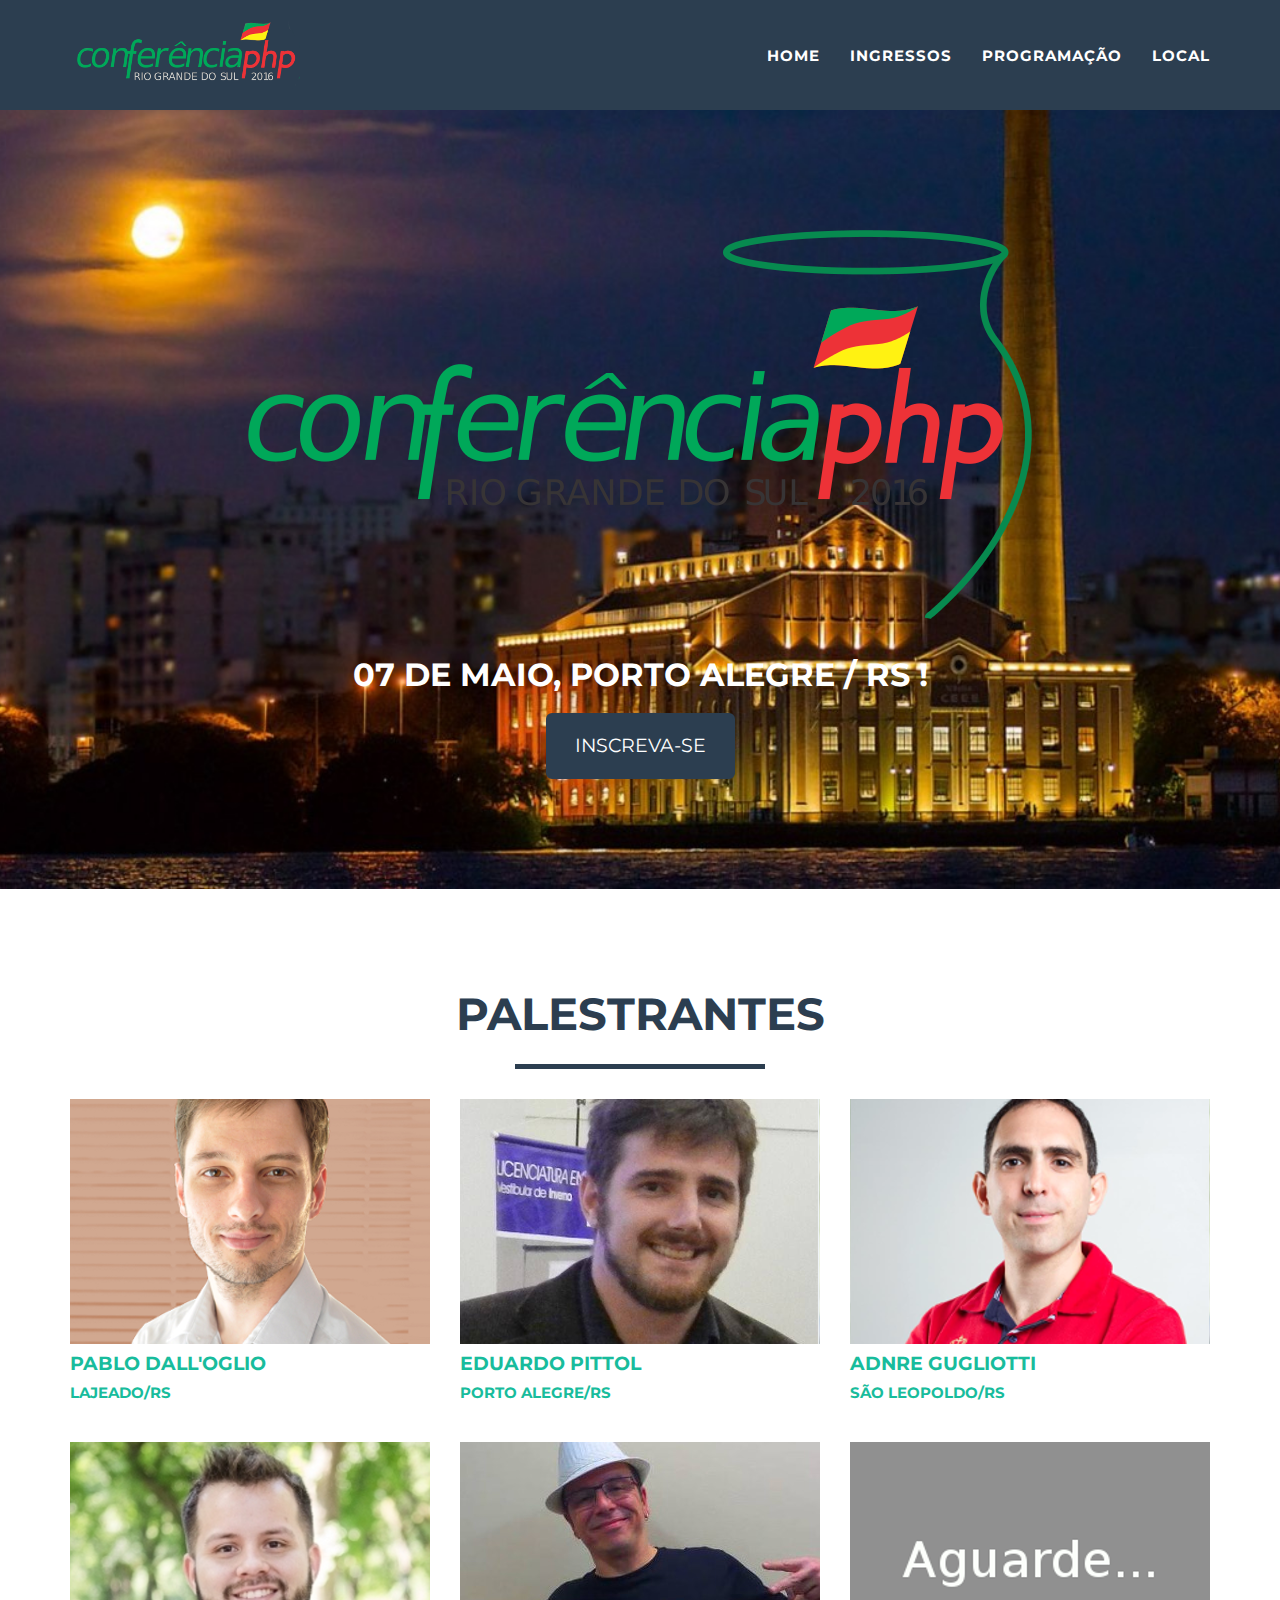
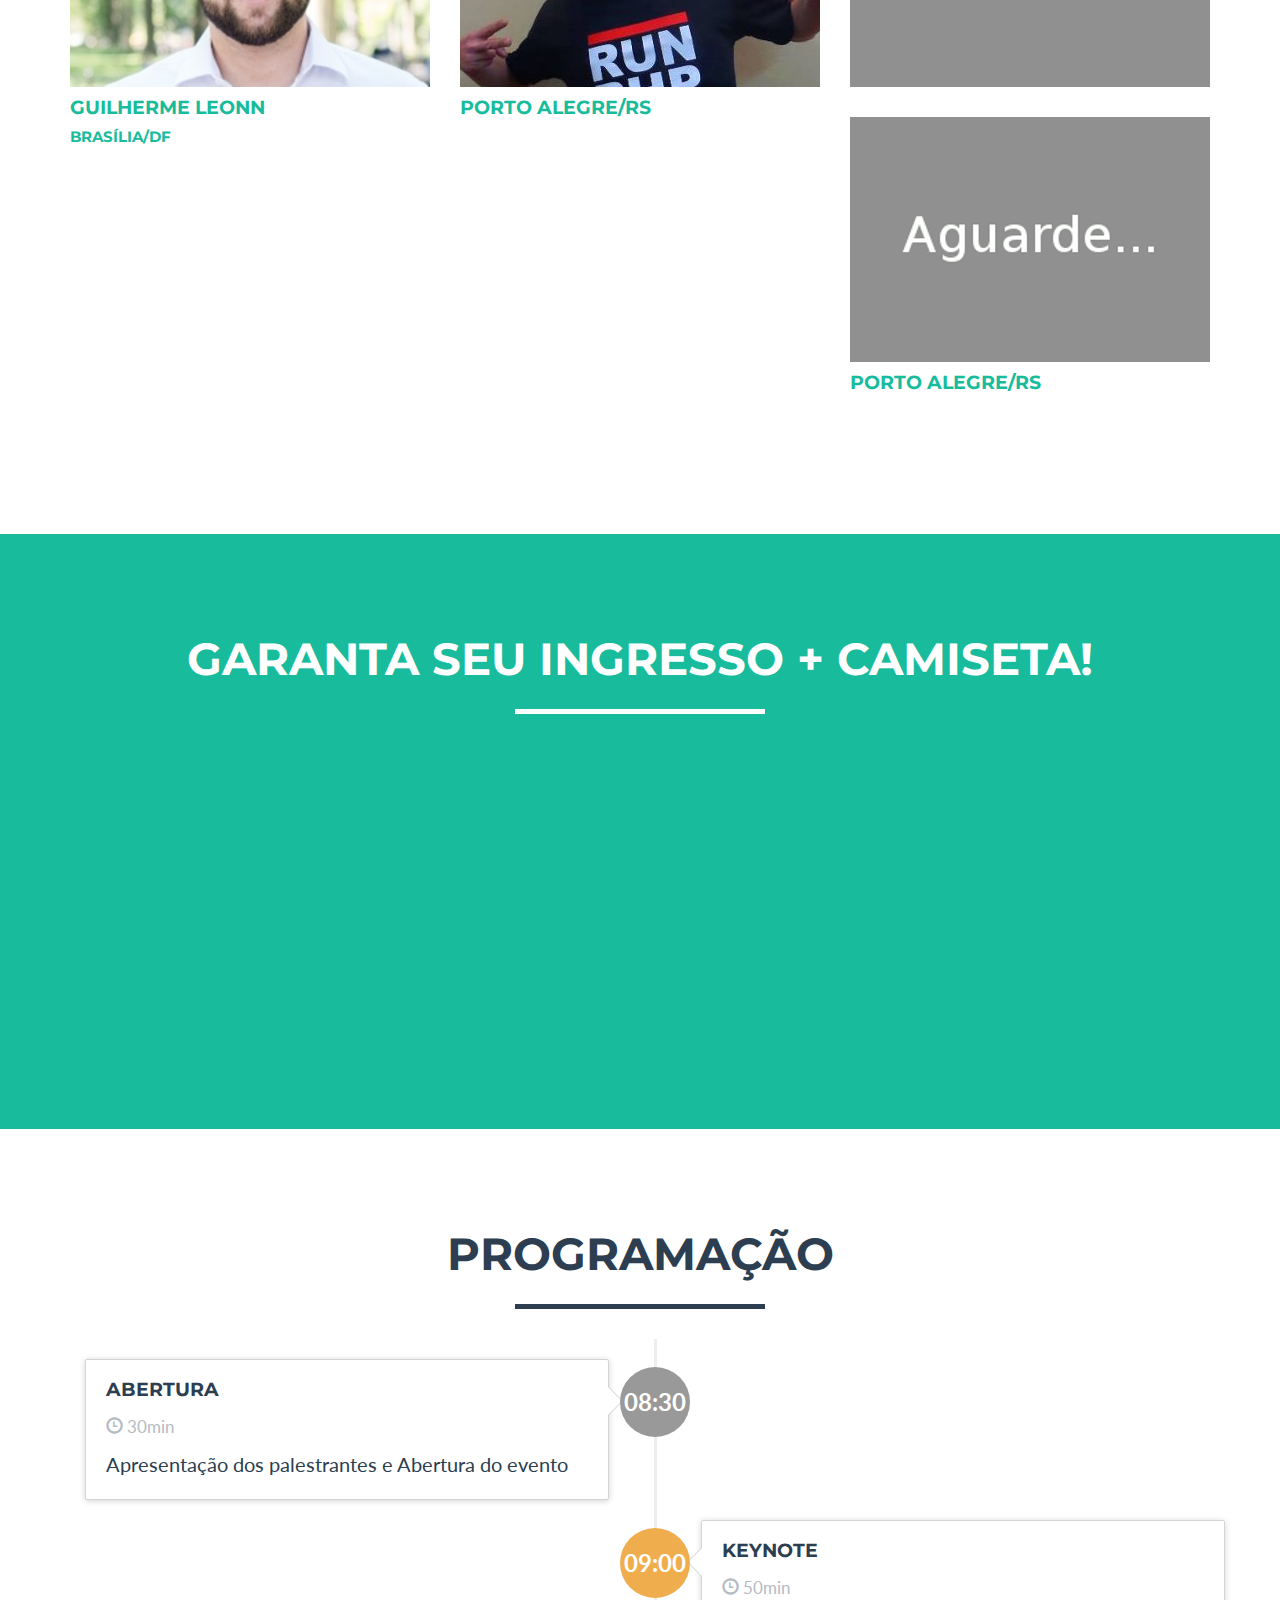
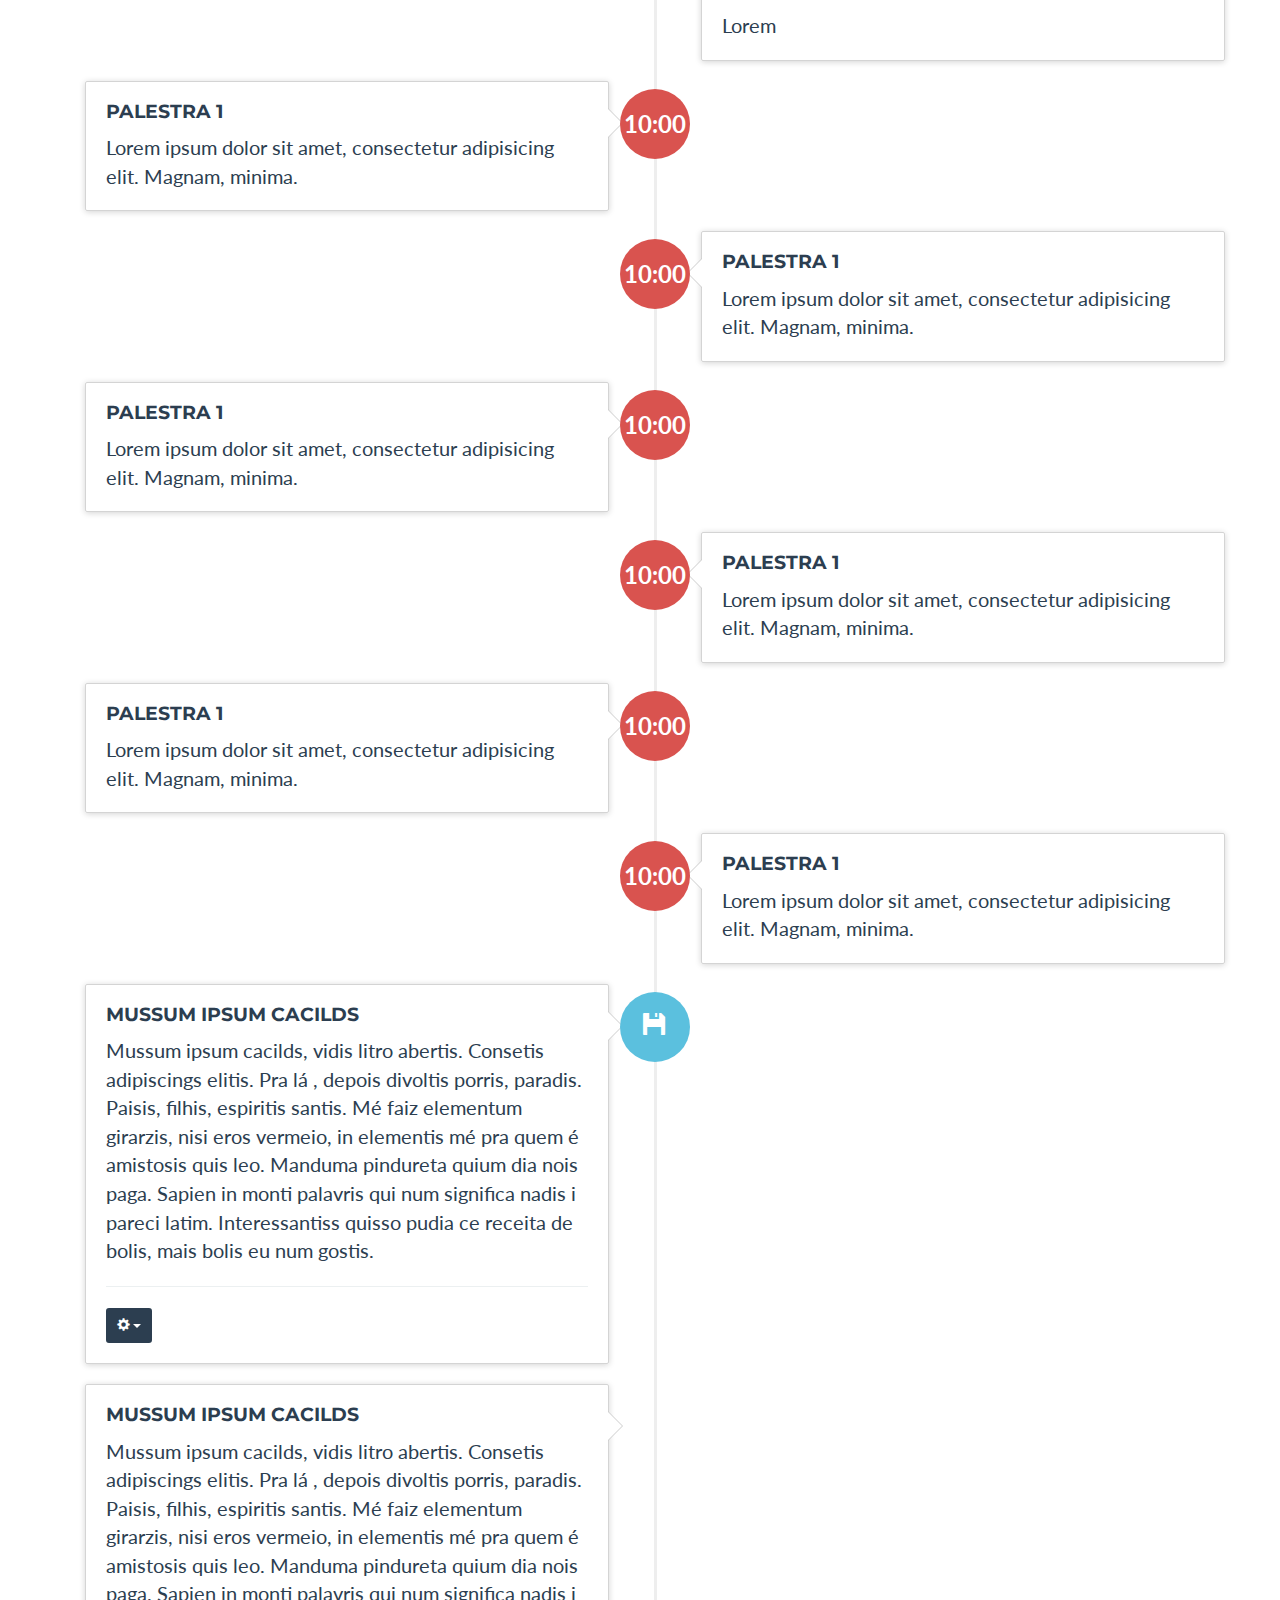
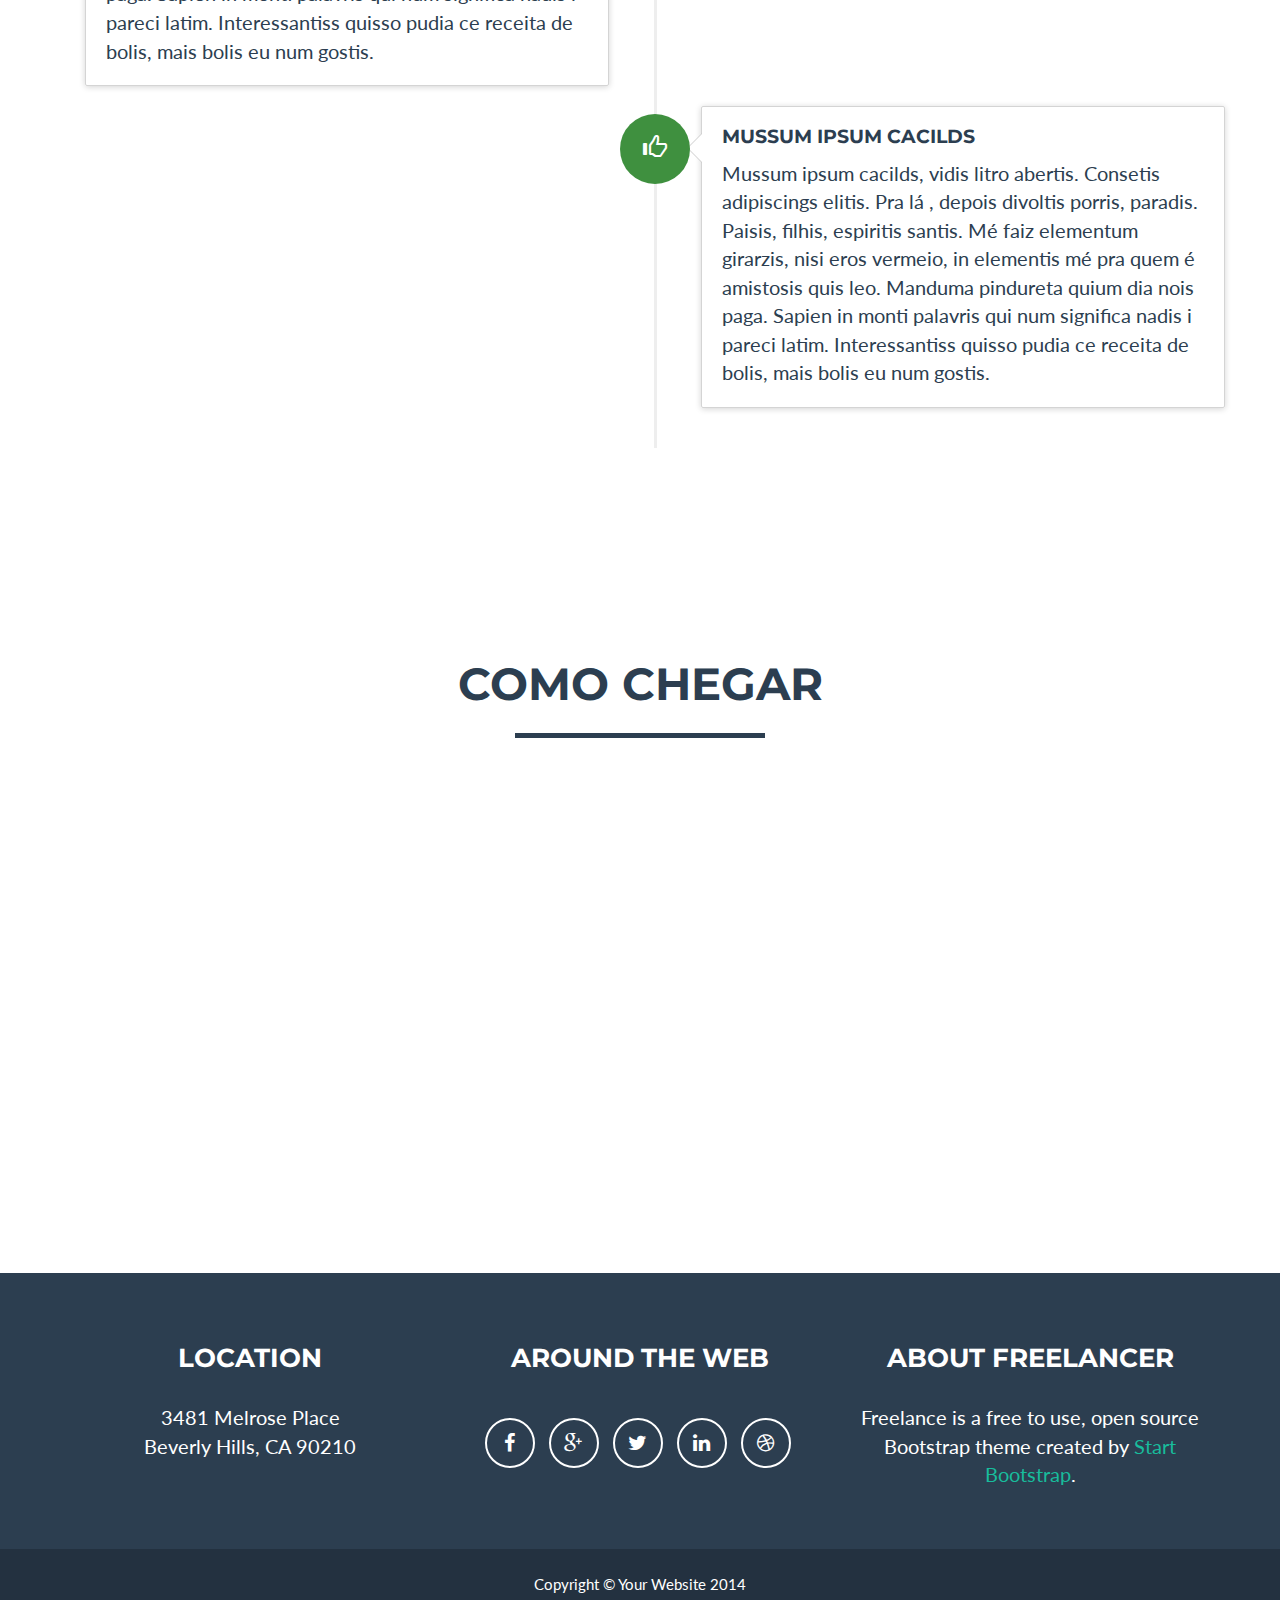
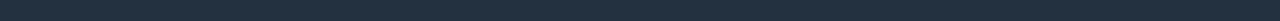
==== commit 1b56853e: "merge" ====
--- a/index2.html
+++ b/index2.html
@@ -17,6 +17,7 @@
     <!-- Custom CSS -->
     <link href="css/freelancer.css" rel="stylesheet">
     <link href="css/timeline.css" rel="stylesheet">
+    <link href="css/main.css" rel="stylesheet">
 
     <!-- Custom Fonts -->
     <link href="font-awesome/css/font-awesome.min.css" rel="stylesheet" type="text/css">
@@ -72,13 +73,13 @@
                     <a href="#portfolio">Home</a>
                 </li>
                 <li class="page-scroll">
-                    <a href="#about">Ingressos</a>
+                    <a href="#tickets">Ingressos</a>
                 </li>
                 <li class="page-scroll">
-                    <a href="#contact">Programação</a>
+                    <a href="#schedule">Programação</a>
                 </li>
                 <li class="page-scroll">
-                    <a href="#contact">Local</a>
+                    <a href="#locale">Local</a>
                 </li>
             </ul>
         </div>
@@ -95,13 +96,13 @@
                 <img class="img-responsive" src="" alt="">
 
                 <div class="intro-text">
-                    <div class="">
+                    <div class="about">
                         <h1><img src="img/logo_completo.png" alt=""></h1>
 
                         <h2>07 de Maio, Porto Alegre / RS !</h2>
 
                         <h1>
-                            <button class="btn btn-lg btn-primary">Inscreva-se</button>
+                            <a href="#tickets" class="btn btn-lg btn-primary" role="button">Inscreva-se</a>
                         </h1>
                     </div>
                 </div>
@@ -129,6 +130,7 @@
                         </div>
                     </div>
                     <img src="img/speackers/speaker-pablo.png" class="img-responsive" alt="">
+                    <div class="locale"><h4>Pablo Dall'Oglio</h4><h5>Lajeado/RS</h5></div>
                 </a>
             </div>
             <div class="col-xs-6 col-sm-4 portfolio-item">
@@ -139,6 +141,7 @@
                         </div>
                     </div>
                     <img src="img/speackers/speaker-eduardo.png" class="img-responsive" alt="">
+                    <div class="locale"><h4>Eduardo Pittol</h4><h5>Porto Alegre/RS</h5></div>
                 </a>
             </div>
             <div class="col-xs-6 col-sm-4 portfolio-item">
@@ -149,6 +152,7 @@
                         </div>
                     </div>
                     <img src="img/speackers/speaker-andre.png" class="img-responsive" alt="">
+                    <div class="locale"><h4>Adnre Gugliotti</h4><h5>São Leopoldo/RS</h5></div>
                 </a>
             </div>
             <div class="col-xs-6 col-sm-4 portfolio-item">
@@ -159,6 +163,7 @@
                         </div>
                     </div>
                     <img src="img/speackers/speaker-leonn2.png" class="img-responsive" alt="">
+                    <div class="locale"><h4>Guilherme Leonn</h4><h5>Brasília/DF</h5></div>
                 </a>
             </div>
             <div class="col-xs-6 col-sm-4 portfolio-item">
@@ -169,6 +174,7 @@
                         </div>
                     </div>
                     <img src="img/speackers/speaker-galvao.jpg" class="img-responsive" alt="">
+                    <div class="locale"><h4>Porto Alegre/RS</h4></div>
                 </a>
             </div>
             <div class="col-xs-6 col-sm-4 portfolio-item">
@@ -189,6 +195,7 @@
                         </div>
                     </div>
                     <img src="img/speackers/speaker-undefined.png" class="img-responsive" alt="">
+                    <div class="locale"><h4>Porto Alegre/RS</h4></div>
                 </a>
             </div>
 
@@ -197,7 +204,7 @@
 </section>
 
 <!-- About Section -->
-<section class="success" id="about">
+<section class="success" id="tickets">
     <div class="container">
         <div class="row">
             <div class="col-lg-12 text-center">
@@ -213,7 +220,7 @@
 </section>
 
 <!-- Contact Section -->
-<section id="contact">
+<section id="schedule">
     <div class="container">
         <div class="row">
             <div class="col-lg-12 text-center">
@@ -388,7 +395,21 @@
         </div>
     </div>
 </section>
-
+<section id="locale">
+    <div class="container">
+        <div class="row">
+            <div class="col-lg-12 text-center">
+                <h2>Como chegar</h2>
+                <hr class="star-primary">
+            </div>
+        </div>
+        <div class="row">
+            <iframe src="https://www.google.com/maps/embed?pb=!1m14!1m8!1m3!1d6908.109806419881!2d-51.23087606511231!3d-30.035282699999996!3m2!1i1024!2i768!4f13.1!3m3!1m2!1s0x95197906a9d397f5%3A0x514b4935e97fbf4d!2sFaculdade+de+Tecnologia+Senac%2C+CampusI!5e0!3m2!1spt-BR!2sbr!4v1459477990882"
+                    height="400" width="100%" frameborder="0" style="border:0" allowfullscreen></iframe>
+        </div>
+
+    </div>
+</section>
 <!-- Footer -->
 <footer class="text-center">
     <div class="footer-above">
@@ -494,9 +515,43 @@
             <div class="row">
                 <div class="col-lg-8 col-lg-offset-2">
                     <div class="modal-body">
+                        <h2>Eduardo Pittol</h2>
+                        <hr class="star-primary">
+                        <img src="assets/images/speackers/speaker-eduardo.png" class="img-responsive img-centered" alt="">
+
+                        <p> Formado em Ciência da Computação. Trabalho com Desenvolvimento Web há 8 anos
+                            e há 6 com WordPress. Tem no sangue o empreendedorismo. Adora trabalhar em
+                            cima de modelos de
+                            negócios com riscos. Empreendendo na sua segunda startup. Ativo na
+                            comunidade de startups e
+                            organizador de eventos. Um dos idealizadores do Taquari Valley, uma
+                            comunidade que fomenta o
+                            empreendedorismo no Vale do Taquari.</p>
+
+                        <button type="button" class="btn btn-default" data-dismiss="modal"><i class="fa fa-times"></i>
+                            Fechar
+                        </button>
+                    </div>
+                </div>
+            </div>
+        </div>
+    </div>
+</div>
+<div class="portfolio-modal modal fade" id="portfolioModal3" tabindex="-1" role="dialog" aria-hidden="true">
+    <div class="modal-content">
+        <div class="close-modal" data-dismiss="modal">
+            <div class="lr">
+                <div class="rl">
+                </div>
+            </div>
+        </div>
+        <div class="container">
+            <div class="row">
+                <div class="col-lg-8 col-lg-offset-2">
+                    <div class="modal-body">
                         <h2>Project Title</h2>
                         <hr class="star-primary">
-                        <img src="img/portfolio/cake.png" class="img-responsive img-centered" alt="">
+                        <img src="img/portfolio/circus.png" class="img-responsive img-centered" alt="">
 
                         <p>Use this area of the page to describe your project. The icon above is part of a free icon set
                             by <a href="https://sellfy.com/p/8Q9P/jV3VZ/">Flat Icons</a>. On their website, you can
@@ -525,7 +580,7 @@
         </div>
     </div>
 </div>
-<div class="portfolio-modal modal fade" id="portfolioModal3" tabindex="-1" role="dialog" aria-hidden="true">
+<div class="portfolio-modal modal fade" id="portfolioModal4" tabindex="-1" role="dialog" aria-hidden="true">
     <div class="modal-content">
         <div class="close-modal" data-dismiss="modal">
             <div class="lr">
@@ -539,7 +594,7 @@
                     <div class="modal-body">
                         <h2>Project Title</h2>
                         <hr class="star-primary">
-                        <img src="img/portfolio/circus.png" class="img-responsive img-centered" alt="">
+                        <img src="img/portfolio/game.png" class="img-responsive img-centered" alt="">
 
                         <p>Use this area of the page to describe your project. The icon above is part of a free icon set
                             by <a href="https://sellfy.com/p/8Q9P/jV3VZ/">Flat Icons</a>. On their website, you can
@@ -568,7 +623,7 @@
         </div>
     </div>
 </div>
-<div class="portfolio-modal modal fade" id="portfolioModal4" tabindex="-1" role="dialog" aria-hidden="true">
+<div class="portfolio-modal modal fade" id="portfolioModal5" tabindex="-1" role="dialog" aria-hidden="true">
     <div class="modal-content">
         <div class="close-modal" data-dismiss="modal">
             <div class="lr">
@@ -582,7 +637,7 @@
                     <div class="modal-body">
                         <h2>Project Title</h2>
                         <hr class="star-primary">
-                        <img src="img/portfolio/game.png" class="img-responsive img-centered" alt="">
+                        <img src="img/portfolio/safe.png" class="img-responsive img-centered" alt="">
 
                         <p>Use this area of the page to describe your project. The icon above is part of a free icon set
                             by <a href="https://sellfy.com/p/8Q9P/jV3VZ/">Flat Icons</a>. On their website, you can
@@ -611,7 +666,7 @@
         </div>
     </div>
 </div>
-<div class="portfolio-modal modal fade" id="portfolioModal5" tabindex="-1" role="dialog" aria-hidden="true">
+<div class="portfolio-modal modal fade" id="portfolioModal6" tabindex="-1" role="dialog" aria-hidden="true">
     <div class="modal-content">
         <div class="close-modal" data-dismiss="modal">
             <div class="lr">
@@ -625,7 +680,7 @@
                     <div class="modal-body">
                         <h2>Project Title</h2>
                         <hr class="star-primary">
-                        <img src="img/portfolio/safe.png" class="img-responsive img-centered" alt="">
+                        <img src="img/portfolio/submarine.png" class="img-responsive img-centered" alt="">
 
                         <p>Use this area of the page to describe your project. The icon above is part of a free icon set
                             by <a href="https://sellfy.com/p/8Q9P/jV3VZ/">Flat Icons</a>. On their website, you can
@@ -654,49 +709,6 @@
         </div>
     </div>
 </div>
-<div class="portfolio-modal modal fade" id="portfolioModal6" tabindex="-1" role="dialog" aria-hidden="true">
-    <div class="modal-content">
-        <div class="close-modal" data-dismiss="modal">
-            <div class="lr">
-                <div class="rl">
-                </div>
-            </div>
-        </div>
-        <div class="container">
-            <div class="row">
-                <div class="col-lg-8 col-lg-offset-2">
-                    <div class="modal-body">
-                        <h2>Project Title</h2>
-                        <hr class="star-primary">
-                        <img src="img/portfolio/submarine.png" class="img-responsive img-centered" alt="">
-
-                        <p>Use this area of the page to describe your project. The icon above is part of a free icon set
-                            by <a href="https://sellfy.com/p/8Q9P/jV3VZ/">Flat Icons</a>. On their website, you can
-                            download their free set with 16 icons, or you can purchase the entire set with 146 icons for
-                            only $12!</p>
-                        <ul class="list-inline item-details">
-                            <li>Client:
-                                <strong><a href="http://startbootstrap.com">Start Bootstrap</a>
-                                </strong>
-                            </li>
-                            <li>Date:
-                                <strong><a href="http://startbootstrap.com">April 2014</a>
-                                </strong>
-                            </li>
-                            <li>Service:
-                                <strong><a href="http://startbootstrap.com">Web Development</a>
-                                </strong>
-                            </li>
-                        </ul>
-                        <button type="button" class="btn btn-default" data-dismiss="modal"><i class="fa fa-times"></i>
-                            Fechar
-                        </button>
-                    </div>
-                </div>
-            </div>
-        </div>
-    </div>
-</div>
 
 <!-- jQuery -->
 <script src="js/jquery.js"></script>
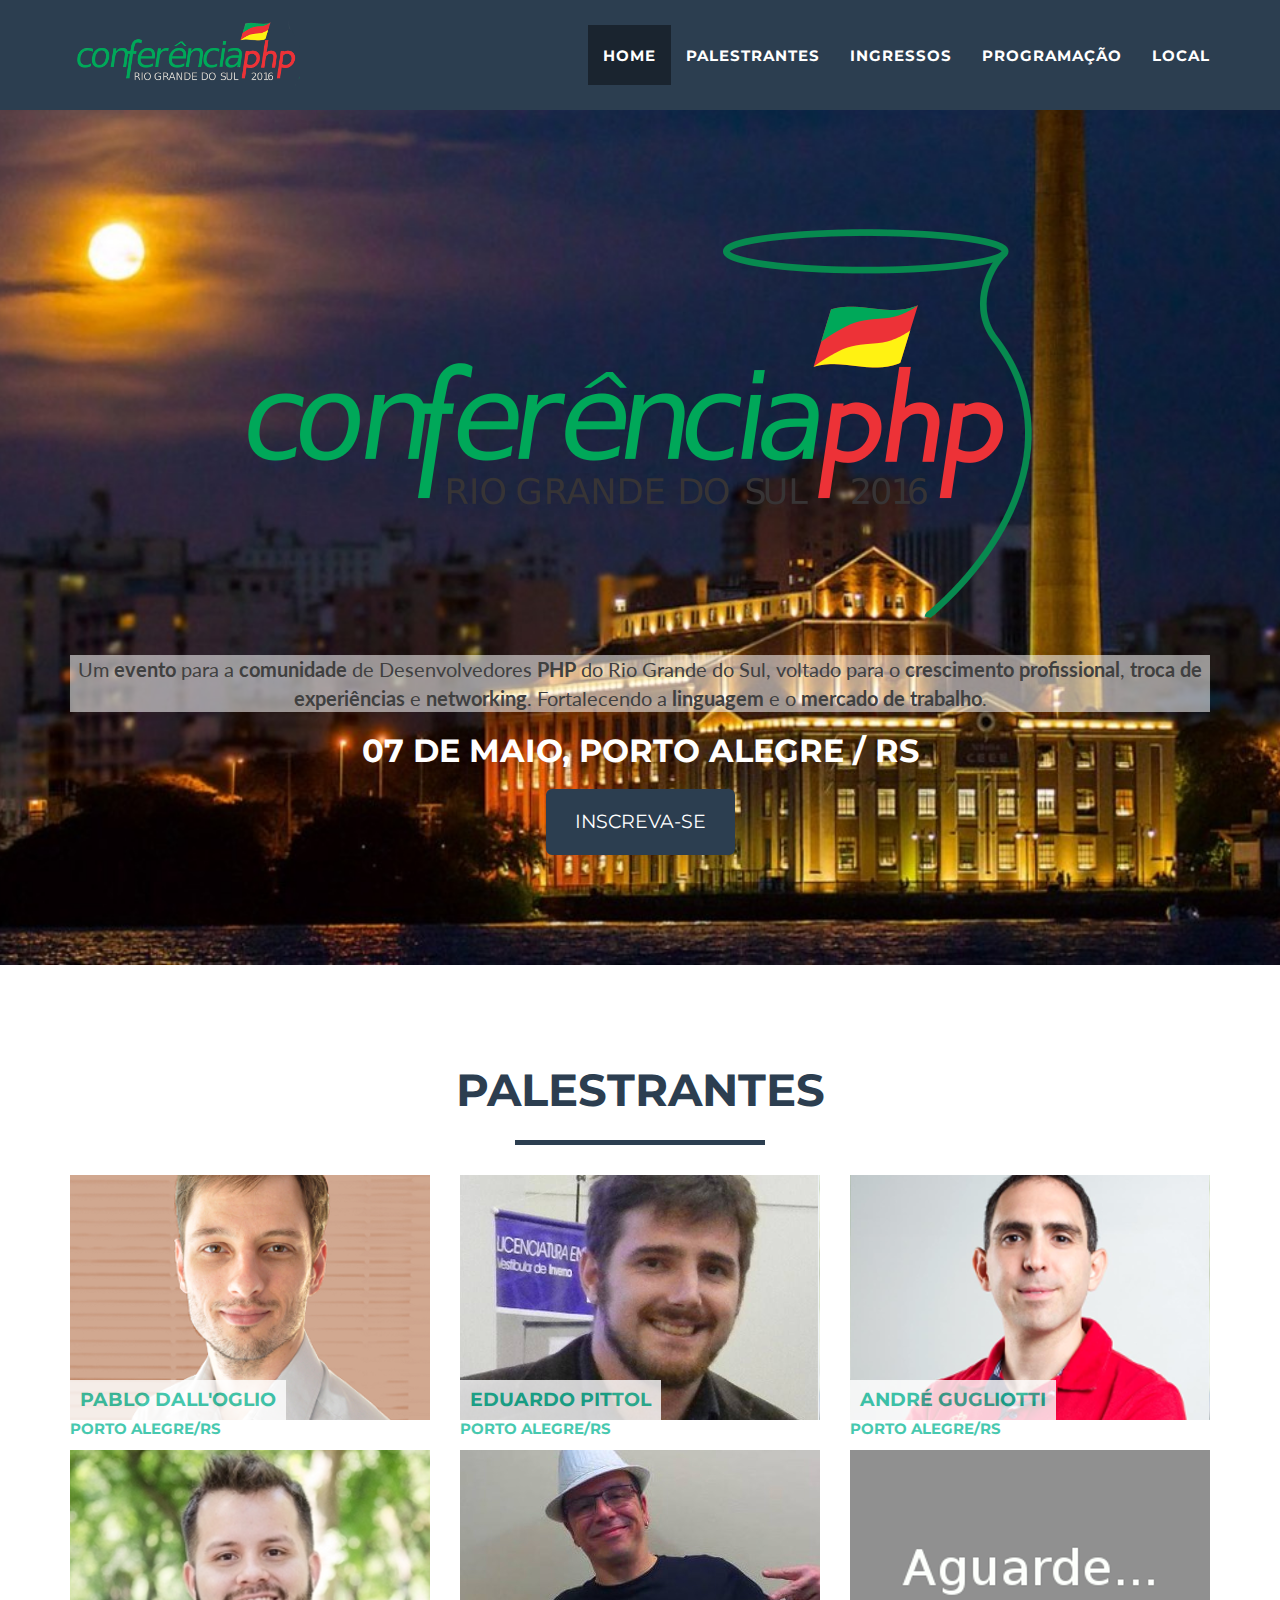
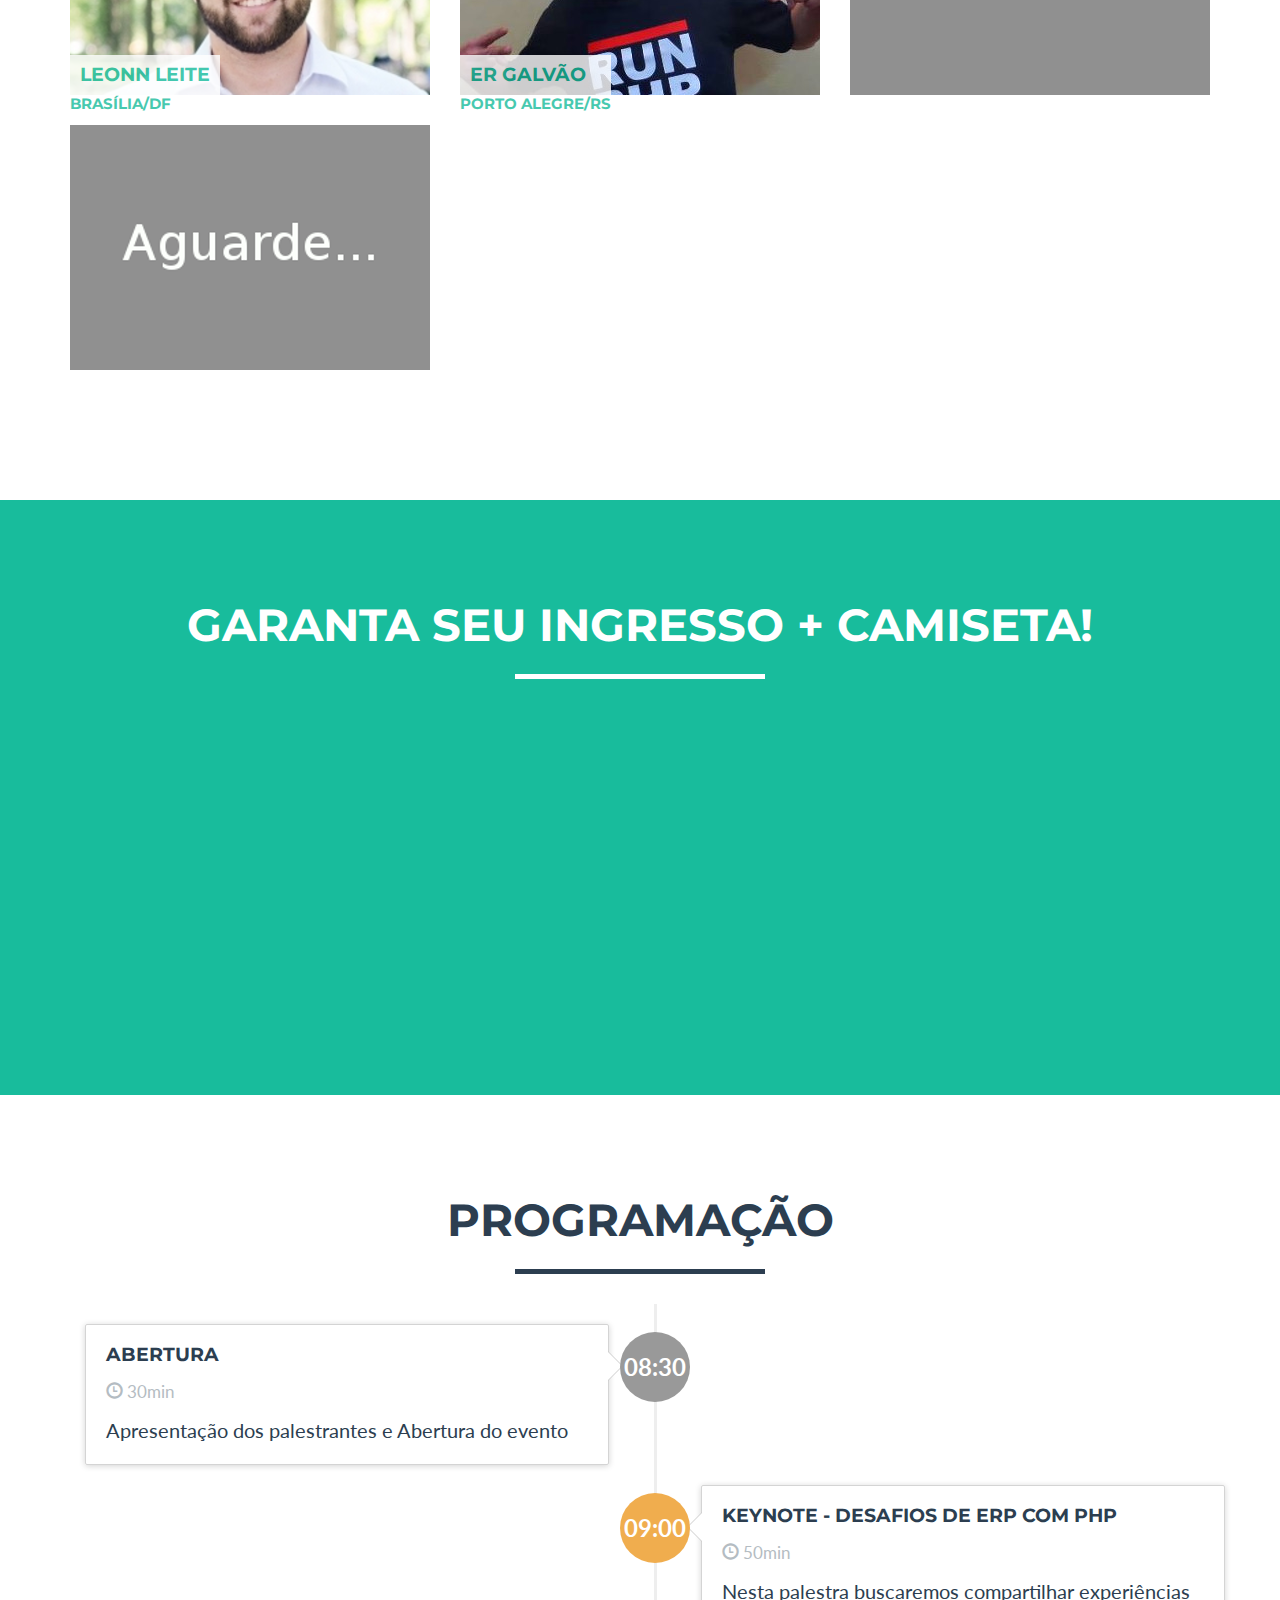
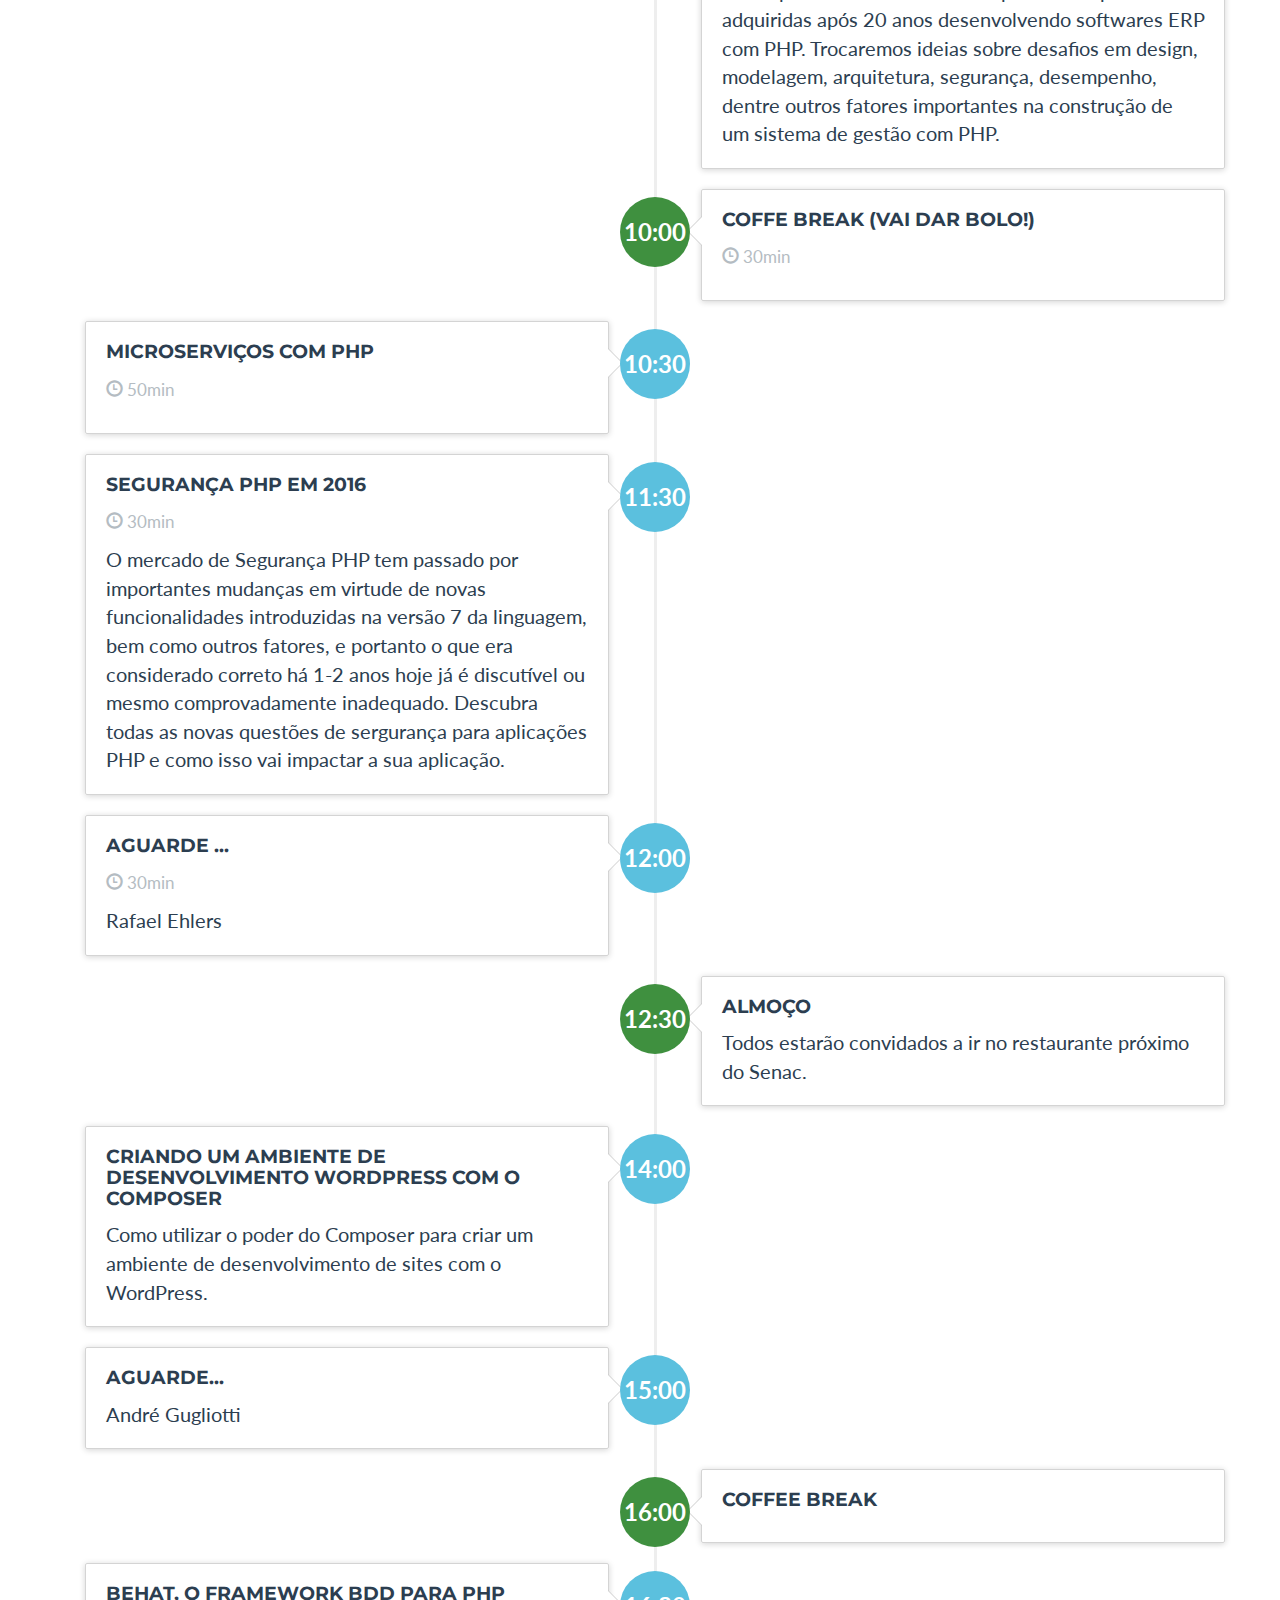
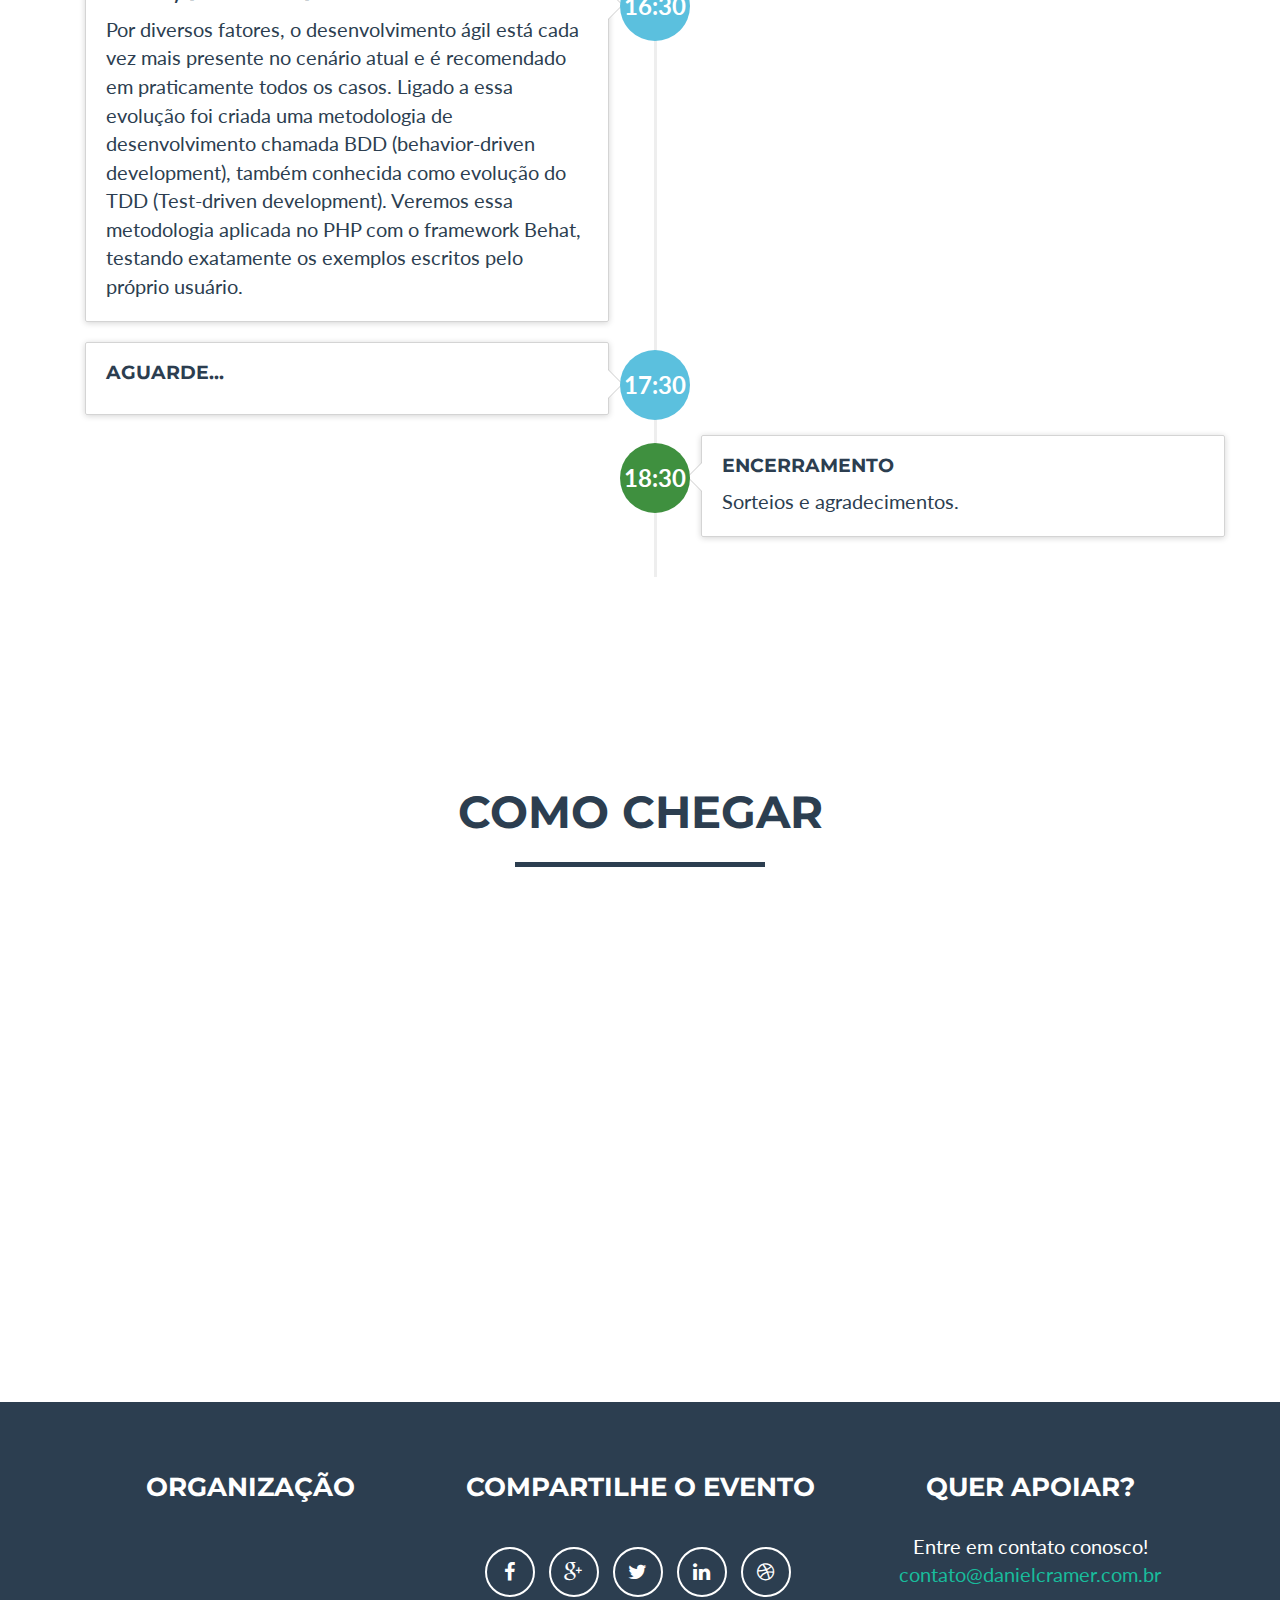
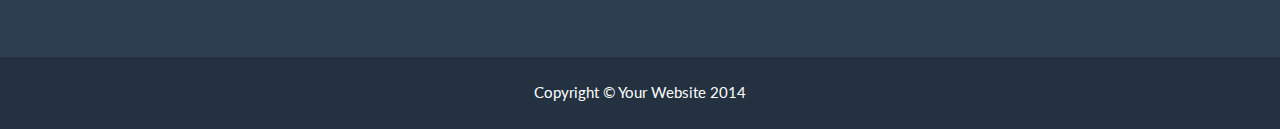
==== commit cd8489fa: "correcao grade" ====
--- a/index2.html
+++ b/index2.html
@@ -70,7 +70,10 @@
                     <a href="#page-top"></a>
                 </li>
                 <li class="page-scroll">
-                    <a href="#portfolio">Home</a>
+                    <a href="#about">Home</a>
+                </li>
+                <li class="page-scroll">
+                    <a href="#portfolio">Palestrantes</a>
                 </li>
                 <li class="page-scroll">
                     <a href="#tickets">Ingressos</a>
@@ -90,21 +93,28 @@
 
 <!-- Header -->
 <header class="main-image">
-    <div class="container">
+    <div class="container" id="about">
         <div class="row">
             <div class="col-lg-12">
                 <img class="img-responsive" src="" alt="">
 
                 <div class="intro-text">
+                    <img src="img/logo_completo.png" class="img-responsive" alt="">
+
                     <div class="about">
-                        <h1><img src="img/logo_completo.png" alt=""></h1>
-
-                        <h2>07 de Maio, Porto Alegre / RS !</h2>
-
-                        <h1>
-                            <a href="#tickets" class="btn btn-lg btn-primary" role="button">Inscreva-se</a>
-                        </h1>
-                    </div>
+
+                        <p>Um <strong>evento</strong> para a <strong>comunidade</strong> de Desenvolvedores
+                            <strong>PHP</strong> do Rio Grande do Sul, voltado para o <strong>crescimento
+                                profissional</strong>,
+                            <strong>troca de experiências</strong> e <strong>networking</strong>.
+                            Fortalecendo a <strong>linguagem</strong> e o <strong>mercado de trabalho</strong>.</p>
+                    </div>
+                    <h2>07 de Maio, Porto Alegre / RS </h2>
+
+                    <h1>
+                        <a href="#tickets" class="btn btn-lg btn-primary" role="button">Inscreva-se</a>
+                    </h1>
+
                 </div>
             </div>
         </div>
@@ -129,8 +139,9 @@
                             <i class="fa fa-search-plus fa-3x"></i>
                         </div>
                     </div>
-                    <img src="img/speackers/speaker-pablo.png" class="img-responsive" alt="">
-                    <div class="locale"><h4>Pablo Dall'Oglio</h4><h5>Lajeado/RS</h5></div>
+                    <img src="img/speakers/speaker-pablo.png" class="img-responsive" alt="">
+
+                    <div class="locale"><h4>Pablo Dall'Oglio</h4><h5>Porto Alegre/RS</h5></div>
                 </a>
             </div>
             <div class="col-xs-6 col-sm-4 portfolio-item">
@@ -140,7 +151,8 @@
                             <i class="fa fa-search-plus fa-3x"></i>
                         </div>
                     </div>
-                    <img src="img/speackers/speaker-eduardo.png" class="img-responsive" alt="">
+                    <img src="img/speakers/speaker-eduardo.png" class="img-responsive" alt="">
+
                     <div class="locale"><h4>Eduardo Pittol</h4><h5>Porto Alegre/RS</h5></div>
                 </a>
             </div>
@@ -151,8 +163,9 @@
                             <i class="fa fa-search-plus fa-3x"></i>
                         </div>
                     </div>
-                    <img src="img/speackers/speaker-andre.png" class="img-responsive" alt="">
-                    <div class="locale"><h4>Adnre Gugliotti</h4><h5>São Leopoldo/RS</h5></div>
+                    <img src="img/speakers/speaker-andre.png" class="img-responsive" alt="">
+
+                    <div class="locale"><h4>André Gugliotti</h4><h5>Porto Alegre/RS</h5></div>
                 </a>
             </div>
             <div class="col-xs-6 col-sm-4 portfolio-item">
@@ -162,19 +175,21 @@
                             <i class="fa fa-search-plus fa-3x"></i>
                         </div>
                     </div>
-                    <img src="img/speackers/speaker-leonn2.png" class="img-responsive" alt="">
-                    <div class="locale"><h4>Guilherme Leonn</h4><h5>Brasília/DF</h5></div>
+                    <img src="img/speakers/speaker-leonn2.png" class="img-responsive" alt="">
+
+                    <div class="locale"><h4>Leonn Leite</h4><h5>Brasília/DF</h5></div>
                 </a>
             </div>
             <div class="col-xs-6 col-sm-4 portfolio-item">
-                <a href="#portfolioModal5" class="portfolio-link" data-toggle="modal">
+                <a href="" class="portfolio-link" data-toggle="modal">
                     <div class="caption">
                         <div class="caption-content">
                             <i class="fa fa-search-plus fa-3x"></i>
                         </div>
                     </div>
-                    <img src="img/speackers/speaker-galvao.jpg" class="img-responsive" alt="">
-                    <div class="locale"><h4>Porto Alegre/RS</h4></div>
+                    <img src="img/speakers/speaker-galvao.jpg" class="img-responsive" alt="">
+
+                    <div class="locale"><h4>Er Galvão</h4><h5>Porto Alegre/RS</h5></div>
                 </a>
             </div>
             <div class="col-xs-6 col-sm-4 portfolio-item">
@@ -184,7 +199,7 @@
                             <i class="fa fa-search-plus fa-3x"></i>
                         </div>
                     </div>
-                    <img src="img/speackers/speaker-undefined.png" class="img-responsive" alt="">
+                    <img src="img/speakers/speaker-undefined.png" class="img-responsive" alt="">
                 </a>
             </div>
             <div class="col-xs-6 col-sm-4 portfolio-item">
@@ -194,8 +209,7 @@
                             <i class="fa fa-search-plus fa-3x"></i>
                         </div>
                     </div>
-                    <img src="img/speackers/speaker-undefined.png" class="img-responsive" alt="">
-                    <div class="locale"><h4>Porto Alegre/RS</h4></div>
+                    <img src="img/speakers/speaker-undefined.png" class="img-responsive" alt="">
                 </a>
             </div>
 
@@ -251,141 +265,142 @@
                             <div class="timeline-badge warning">09:00</div>
                             <div class="timeline-panel">
                                 <div class="timeline-heading">
-                                    <h4 class="timeline-title">Keynote</h4>
+                                    <h4 class="timeline-title">Keynote - Desafios de ERP com PHP</h4>
 
                                     <p>
                                         <small class="text-muted"><i class="glyphicon glyphicon-time"></i> 50min</small>
                                     </p>
                                 </div>
                                 <div class="timeline-body">
-                                    <p>Lorem</p>
-                                </div>
-                            </div>
-                        </li>
-                        <li>
-                            <div class="timeline-badge danger">10:00</div>
-                            <div class="timeline-panel">
-                                <div class="timeline-heading">
-                                    <h4 class="timeline-title">Palestra 1</h4>
-                                </div>
-                                <div class="timeline-body">
-                                    <p>Lorem ipsum dolor sit amet, consectetur adipisicing elit. Magnam, minima.</p>
+                                    <p>Nesta palestra buscaremos compartilhar experiências adquiridas após 20 anos desenvolvendo softwares ERP com PHP. Trocaremos ideias sobre desafios em design, modelagem, arquitetura, segurança, desempenho, dentre outros fatores importantes na construção de um sistema de gestão com PHP.</p>
                                 </div>
                             </div>
                         </li>
                         <li class="timeline-inverted">
-                            <div class="timeline-badge danger">10:00</div>
-                            <div class="timeline-panel">
-                                <div class="timeline-heading">
-                                    <h4 class="timeline-title">Palestra 1</h4>
-                                </div>
-                                <div class="timeline-body">
-                                    <p>Lorem ipsum dolor sit amet, consectetur adipisicing elit. Magnam, minima.</p>
-                                </div>
-                            </div>
-                        </li>
-                        <li>
-                            <div class="timeline-badge danger">10:00</div>
-                            <div class="timeline-panel">
-                                <div class="timeline-heading">
-                                    <h4 class="timeline-title">Palestra 1</h4>
-                                </div>
-                                <div class="timeline-body">
-                                    <p>Lorem ipsum dolor sit amet, consectetur adipisicing elit. Magnam, minima.</p>
+                            <div class="timeline-badge success">10:00</div>
+                            <div class="timeline-panel">
+                                <div class="timeline-heading">
+                                    <h4 class="timeline-title">Coffe Break (Vai dar Bolo!)</h4>
+                                    <p>
+                                        <small class="text-muted"><i class="glyphicon glyphicon-time"></i> 30min</small>
+                                    </p>
+                                </div>
+                            </div>
+                        </li>
+                        <li class="">
+                            <div class="timeline-badge info">10:30</div>
+                            <div class="timeline-panel">
+                                <div class="timeline-heading">
+                                    <h4 class="timeline-title">Microserviços com PHP</h4>
+                                    <p>
+                                        <small class="text-muted"><i class="glyphicon glyphicon-time"></i> 50min</small>
+                                    </p>
+                                </div>
+                            </div>
+                        </li>
+                        <li>
+                            <div class="timeline-badge info">11:30</div>
+                            <div class="timeline-panel">
+                                <div class="timeline-heading">
+                                    <h4 class="timeline-title">Segurança PHP em 2016</h4>
+                                    <p>
+                                        <small class="text-muted"><i class="glyphicon glyphicon-time"></i> 30min</small>
+                                    </p>
+                                </div>
+                                <div class="timeline-body">
+                                    <p>O mercado de Segurança PHP tem passado por importantes mudanças em virtude de novas funcionalidades introduzidas na versão 7 da linguagem, bem como outros fatores, e portanto o que era considerado correto há 1-2 anos hoje já é discutível ou mesmo comprovadamente inadequado. Descubra todas as novas questões de sergurança para aplicações PHP e como isso vai impactar a sua aplicação.</p>
+                                </div>
+                            </div>
+                        </li>
+                        <li class="">
+                            <div class="timeline-badge info">12:00</div>
+                            <div class="timeline-panel">
+                                <div class="timeline-heading">
+                                    <h4 class="timeline-title"> Aguarde ... </h4>
+                                    <p>
+                                        <small class="text-muted"><i class="glyphicon glyphicon-time"></i> 30min</small>
+                                    </p>
+                                    <div class="timeline-body">
+                                        <p>Rafael Ehlers</p>
+                                    </div>
                                 </div>
                             </div>
                         </li>
                         <li class="timeline-inverted">
-                            <div class="timeline-badge danger">10:00</div>
-                            <div class="timeline-panel">
-                                <div class="timeline-heading">
-                                    <h4 class="timeline-title">Palestra 1</h4>
-                                </div>
-                                <div class="timeline-body">
-                                    <p>Lorem ipsum dolor sit amet, consectetur adipisicing elit. Magnam, minima.</p>
-                                </div>
-                            </div>
-                        </li>
-                        <li>
-                            <div class="timeline-badge danger">10:00</div>
-                            <div class="timeline-panel">
-                                <div class="timeline-heading">
-                                    <h4 class="timeline-title">Palestra 1</h4>
-                                </div>
-                                <div class="timeline-body">
-                                    <p>Lorem ipsum dolor sit amet, consectetur adipisicing elit. Magnam, minima.</p>
+                            <div class="timeline-badge success">12:30</div>
+                            <div class="timeline-panel">
+                                <div class="timeline-heading">
+                                    <h4 class="timeline-title">Almoço</h4>
+                                </div>
+                                <div class="timeline-body">
+                                    <p>Todos estarão convidados a ir no restaurante próximo do Senac.</p>
+                                </div>
+                            </div>
+                        </li>
+                        <li class="">
+                            <div class="timeline-badge info">14:00</div>
+                            <div class="timeline-panel">
+                                <div class="timeline-heading">
+                                    <h4 class="timeline-title">Criando um ambiente de desenvolvimento WordPress com o Composer</h4>
+                                </div>
+                                <div class="timeline-body">
+                                    <p>Como utilizar o poder do Composer para criar um ambiente de desenvolvimento de sites com o WordPress.</p>
+                                </div>
+                            </div>
+                        </li>
+                        <li>
+                            <div class="timeline-badge info">15:00</div>
+                            <div class="timeline-panel">
+                                <div class="timeline-heading">
+                                    <h4 class="timeline-title">Aguarde...</h4>
+                                </div>
+                                <div class="timeline-body">
+                                    <p>André Gugliotti</p>
                                 </div>
                             </div>
                         </li>
                         <li class="timeline-inverted">
-                            <div class="timeline-badge danger">10:00</div>
-                            <div class="timeline-panel">
-                                <div class="timeline-heading">
-                                    <h4 class="timeline-title">Palestra 1</h4>
-                                </div>
-                                <div class="timeline-body">
-                                    <p>Lorem ipsum dolor sit amet, consectetur adipisicing elit. Magnam, minima.</p>
-                                </div>
-                            </div>
-                        </li>
-                        <li>
-                            <div class="timeline-badge info"><i class="glyphicon glyphicon-floppy-disk"></i></div>
-                            <div class="timeline-panel">
-                                <div class="timeline-heading">
-                                    <h4 class="timeline-title">Mussum ipsum cacilds</h4>
-                                </div>
-                                <div class="timeline-body">
-                                    <p>Mussum ipsum cacilds, vidis litro abertis. Consetis adipiscings elitis. Pra lá ,
-                                        depois divoltis porris, paradis. Paisis, filhis, espiritis santis. Mé faiz
-                                        elementum girarzis, nisi eros vermeio, in elementis mé pra quem é amistosis quis
-                                        leo. Manduma pindureta quium dia nois paga. Sapien in monti palavris qui num
-                                        significa nadis i pareci latim. Interessantiss quisso pudia ce receita de bolis,
-                                        mais bolis eu num gostis.</p>
-                                    <hr>
-                                    <div class="btn-group">
-                                        <button type="button" class="btn btn-primary btn-sm dropdown-toggle"
-                                                data-toggle="dropdown">
-                                            <i class="glyphicon glyphicon-cog"></i> <span class="caret"></span>
-                                        </button>
-                                        <ul class="dropdown-menu" role="menu">
-                                            <li><a href="#">Action</a></li>
-                                            <li><a href="#">Another action</a></li>
-                                            <li><a href="#">Something else here</a></li>
-                                            <li class="divider"></li>
-                                            <li><a href="#">Separated link</a></li>
-                                        </ul>
-                                    </div>
-                                </div>
-                            </div>
-                        </li>
-                        <li>
-                            <div class="timeline-panel">
-                                <div class="timeline-heading">
-                                    <h4 class="timeline-title">Mussum ipsum cacilds</h4>
-                                </div>
-                                <div class="timeline-body">
-                                    <p>Mussum ipsum cacilds, vidis litro abertis. Consetis adipiscings elitis. Pra lá ,
-                                        depois divoltis porris, paradis. Paisis, filhis, espiritis santis. Mé faiz
-                                        elementum girarzis, nisi eros vermeio, in elementis mé pra quem é amistosis quis
-                                        leo. Manduma pindureta quium dia nois paga. Sapien in monti palavris qui num
-                                        significa nadis i pareci latim. Interessantiss quisso pudia ce receita de bolis,
-                                        mais bolis eu num gostis.</p>
+                            <div class="timeline-badge success">16:00</div>
+                            <div class="timeline-panel">
+                                <div class="timeline-heading">
+                                    <h4 class="timeline-title">Coffee Break</h4>
+                                </div>
+                                <div class="timeline-body">
+                                    <p></p>
+                                </div>
+                            </div>
+                        </li>
+                        <li>
+                            <div class="timeline-badge info">16:30</div>
+                            <div class="timeline-panel">
+                                <div class="timeline-heading">
+                                    <h4 class="timeline-title">Behat, o framework BDD para PHP</h4>
+                                </div>
+                                <div class="timeline-body">
+                                    <p>Por diversos fatores, o desenvolvimento ágil está cada vez mais presente no cenário atual e é recomendado em praticamente todos os casos. Ligado a essa evolução foi criada uma metodologia de desenvolvimento chamada BDD (behavior-driven development), também conhecida como evolução do TDD (Test-driven development).
+Veremos essa metodologia aplicada no PHP com o framework Behat, testando exatamente os exemplos escritos pelo próprio usuário. </p>
+                                </div>
+                            </div>
+                        </li>
+                        <li class="">
+                            <div class="timeline-badge info">17:30</div>
+                            <div class="timeline-panel">
+                                <div class="timeline-heading">
+                                    <h4 class="timeline-title">Aguarde...</h4>
+                                </div>
+                                <div class="timeline-body">
+                                    <p></p>
                                 </div>
                             </div>
                         </li>
                         <li class="timeline-inverted">
-                            <div class="timeline-badge success"><i class="glyphicon glyphicon-thumbs-up"></i></div>
-                            <div class="timeline-panel">
-                                <div class="timeline-heading">
-                                    <h4 class="timeline-title">Mussum ipsum cacilds</h4>
-                                </div>
-                                <div class="timeline-body">
-                                    <p>Mussum ipsum cacilds, vidis litro abertis. Consetis adipiscings elitis. Pra lá ,
-                                        depois divoltis porris, paradis. Paisis, filhis, espiritis santis. Mé faiz
-                                        elementum girarzis, nisi eros vermeio, in elementis mé pra quem é amistosis quis
-                                        leo. Manduma pindureta quium dia nois paga. Sapien in monti palavris qui num
-                                        significa nadis i pareci latim. Interessantiss quisso pudia ce receita de bolis,
-                                        mais bolis eu num gostis.</p>
+                            <div class="timeline-badge success">18:30</div>
+                            <div class="timeline-panel">
+                                <div class="timeline-heading">
+                                    <h4 class="timeline-title">Encerramento</h4>
+                                </div>
+                                <div class="timeline-body">
+                                    <p>Sorteios e agradecimentos.</p>
                                 </div>
                             </div>
                         </li>
@@ -416,12 +431,11 @@
         <div class="container">
             <div class="row">
                 <div class="footer-col col-md-4">
-                    <h3>Location</h3>
-
-                    <p>3481 Melrose Place<br>Beverly Hills, CA 90210</p>
+                    <h3>Organização</h3>
+                    <p><img src="img/phprs_logo_pq.png" alt=""></p>
                 </div>
                 <div class="footer-col col-md-4">
-                    <h3>Around the Web</h3>
+                    <h3>Compartilhe o evento</h3>
                     <ul class="list-inline">
                         <li>
                             <a href="#" class="btn-social btn-outline"><i class="fa fa-fw fa-facebook"></i></a>
@@ -441,10 +455,9 @@
                     </ul>
                 </div>
                 <div class="footer-col col-md-4">
-                    <h3>About Freelancer</h3>
-
-                    <p>Freelance is a free to use, open source Bootstrap theme created by <a
-                            href="http://startbootstrap.com">Start Bootstrap</a>.</p>
+                    <h3>Quer apoiar?</h3>
+
+                    <p>Entre em contato conosco! <a href="mailto:contato@danielcramer.com.br">contato@danielcramer.com.br</a> </p>
                 </div>
             </div>
         </div>
@@ -517,7 +530,8 @@
                     <div class="modal-body">
                         <h2>Eduardo Pittol</h2>
                         <hr class="star-primary">
-                        <img src="assets/images/speackers/speaker-eduardo.png" class="img-responsive img-centered" alt="">
+                        <img src="img/speakers/speaker-eduardo.png" class="img-responsive img-centered"
+                             alt="">
 
                         <p> Formado em Ciência da Computação. Trabalho com Desenvolvimento Web há 8 anos
                             e há 6 com WordPress. Tem no sangue o empreendedorismo. Adora trabalhar em
@@ -549,9 +563,74 @@
             <div class="row">
                 <div class="col-lg-8 col-lg-offset-2">
                     <div class="modal-body">
+                        <h2>André Gugliotti</h2>
+                        <hr class="star-primary">
+                        <img src="img/speakers/speaker-andre.png" class="img-responsive img-centered" alt="">
+
+                        <p>Trabalha com web desde 2004, especializando-se em comércio
+                            eletrônico e sendo uma das principais referências em Magento Commerce, com
+                            três livros
+                            publicados pela Novatec. Atua no desenvolvimento de empresas, mesclando
+                            gestão, marketing e
+                            código, para que elas vendam mais e melhor. É sócio da Clix, empresa de
+                            lojas virtuais sob
+                            demanda, onde responde pelo desenvolvimento de produtos.</p>
+                        <button type="button" class="btn btn-default" data-dismiss="modal"><i class="fa fa-times"></i>
+                            Fechar
+                        </button>
+                    </div>
+                </div>
+            </div>
+        </div>
+    </div>
+</div>
+<div class="portfolio-modal modal fade" id="portfolioModal4" tabindex="-1" role="dialog" aria-hidden="true">
+    <div class="modal-content">
+        <div class="close-modal" data-dismiss="modal">
+            <div class="lr">
+                <div class="rl">
+                </div>
+            </div>
+        </div>
+        <div class="container">
+            <div class="row">
+                <div class="col-lg-8 col-lg-offset-2">
+                    <div class="modal-body">
+                        <h2>Leonn Leite</h2>
+                        <hr class="star-primary">
+                        <img src="img/speakers/speaker-leonn.png" class="img-responsive img-centered" alt="">
+
+                        <p>Bacharel em sistemas de informação, hoje é arquiteto de software do
+                            Ministério da Saúde, mas já foi lider de equipe em outras empresas,
+                            praticante do deboismo. Atuando na área há mais de 10 anos, atualmente é um
+                            dos evangelistas do PhpDF, já ministrou cursos em alguns estados do Brasil.
+                            Sócio fundador da empresa Tear Tecnologia e das plataformas EmVista e
+                            Inkrz.</p>
+
+                        <button type="button" class="btn btn-default" data-dismiss="modal"><i class="fa fa-times"></i>
+                            Fechar
+                        </button>
+                    </div>
+                </div>
+            </div>
+        </div>
+    </div>
+</div>
+<div class="portfolio-modal modal fade" id="portfolioModal5" tabindex="-1" role="dialog" aria-hidden="true">
+    <div class="modal-content">
+        <div class="close-modal" data-dismiss="modal">
+            <div class="lr">
+                <div class="rl">
+                </div>
+            </div>
+        </div>
+        <div class="container">
+            <div class="row">
+                <div class="col-lg-8 col-lg-offset-2">
+                    <div class="modal-body">
                         <h2>Project Title</h2>
                         <hr class="star-primary">
-                        <img src="img/portfolio/circus.png" class="img-responsive img-centered" alt="">
+                        <img src="img/portfolio/safe.png" class="img-responsive img-centered" alt="">
 
                         <p>Use this area of the page to describe your project. The icon above is part of a free icon set
                             by <a href="https://sellfy.com/p/8Q9P/jV3VZ/">Flat Icons</a>. On their website, you can
@@ -580,7 +659,7 @@
         </div>
     </div>
 </div>
-<div class="portfolio-modal modal fade" id="portfolioModal4" tabindex="-1" role="dialog" aria-hidden="true">
+<div class="portfolio-modal modal fade" id="portfolioModal6" tabindex="-1" role="dialog" aria-hidden="true">
     <div class="modal-content">
         <div class="close-modal" data-dismiss="modal">
             <div class="lr">
@@ -594,7 +673,7 @@
                     <div class="modal-body">
                         <h2>Project Title</h2>
                         <hr class="star-primary">
-                        <img src="img/portfolio/game.png" class="img-responsive img-centered" alt="">
+                        <img src="img/portfolio/submarine.png" class="img-responsive img-centered" alt="">
 
                         <p>Use this area of the page to describe your project. The icon above is part of a free icon set
                             by <a href="https://sellfy.com/p/8Q9P/jV3VZ/">Flat Icons</a>. On their website, you can
@@ -623,92 +702,6 @@
         </div>
     </div>
 </div>
-<div class="portfolio-modal modal fade" id="portfolioModal5" tabindex="-1" role="dialog" aria-hidden="true">
-    <div class="modal-content">
-        <div class="close-modal" data-dismiss="modal">
-            <div class="lr">
-                <div class="rl">
-                </div>
-            </div>
-        </div>
-        <div class="container">
-            <div class="row">
-                <div class="col-lg-8 col-lg-offset-2">
-                    <div class="modal-body">
-                        <h2>Project Title</h2>
-                        <hr class="star-primary">
-                        <img src="img/portfolio/safe.png" class="img-responsive img-centered" alt="">
-
-                        <p>Use this area of the page to describe your project. The icon above is part of a free icon set
-                            by <a href="https://sellfy.com/p/8Q9P/jV3VZ/">Flat Icons</a>. On their website, you can
-                            download their free set with 16 icons, or you can purchase the entire set with 146 icons for
-                            only $12!</p>
-                        <ul class="list-inline item-details">
-                            <li>Client:
-                                <strong><a href="http://startbootstrap.com">Start Bootstrap</a>
-                                </strong>
-                            </li>
-                            <li>Date:
-                                <strong><a href="http://startbootstrap.com">April 2014</a>
-                                </strong>
-                            </li>
-                            <li>Service:
-                                <strong><a href="http://startbootstrap.com">Web Development</a>
-                                </strong>
-                            </li>
-                        </ul>
-                        <button type="button" class="btn btn-default" data-dismiss="modal"><i class="fa fa-times"></i>
-                            Fechar
-                        </button>
-                    </div>
-                </div>
-            </div>
-        </div>
-    </div>
-</div>
-<div class="portfolio-modal modal fade" id="portfolioModal6" tabindex="-1" role="dialog" aria-hidden="true">
-    <div class="modal-content">
-        <div class="close-modal" data-dismiss="modal">
-            <div class="lr">
-                <div class="rl">
-                </div>
-            </div>
-        </div>
-        <div class="container">
-            <div class="row">
-                <div class="col-lg-8 col-lg-offset-2">
-                    <div class="modal-body">
-                        <h2>Project Title</h2>
-                        <hr class="star-primary">
-                        <img src="img/portfolio/submarine.png" class="img-responsive img-centered" alt="">
-
-                        <p>Use this area of the page to describe your project. The icon above is part of a free icon set
-                            by <a href="https://sellfy.com/p/8Q9P/jV3VZ/">Flat Icons</a>. On their website, you can
-                            download their free set with 16 icons, or you can purchase the entire set with 146 icons for
-                            only $12!</p>
-                        <ul class="list-inline item-details">
-                            <li>Client:
-                                <strong><a href="http://startbootstrap.com">Start Bootstrap</a>
-                                </strong>
-                            </li>
-                            <li>Date:
-                                <strong><a href="http://startbootstrap.com">April 2014</a>
-                                </strong>
-                            </li>
-                            <li>Service:
-                                <strong><a href="http://startbootstrap.com">Web Development</a>
-                                </strong>
-                            </li>
-                        </ul>
-                        <button type="button" class="btn btn-default" data-dismiss="modal"><i class="fa fa-times"></i>
-                            Fechar
-                        </button>
-                    </div>
-                </div>
-            </div>
-        </div>
-    </div>
-</div>
 
 <!-- jQuery -->
 <script src="js/jquery.js"></script>
--- a/css/main.css
+++ b/css/main.css
@@ -0,0 +1,22 @@
+.locale {
+    background: none repeat scroll 0 0 #FFFFFF;
+    opacity: 0.8;
+    top: 205px;
+    left: 0;
+    position: absolute;
+}
+
+.locale h4 {
+    margin: 10px 10px 10px 10px;
+}
+
+.about {
+    background: rgba(255, 255, 255, 0.55) none repeat scroll 0 0;
+    color: #404040 !important;
+
+}
+
+.about p {
+    margin: 5px;
+    z-index: 0;
+}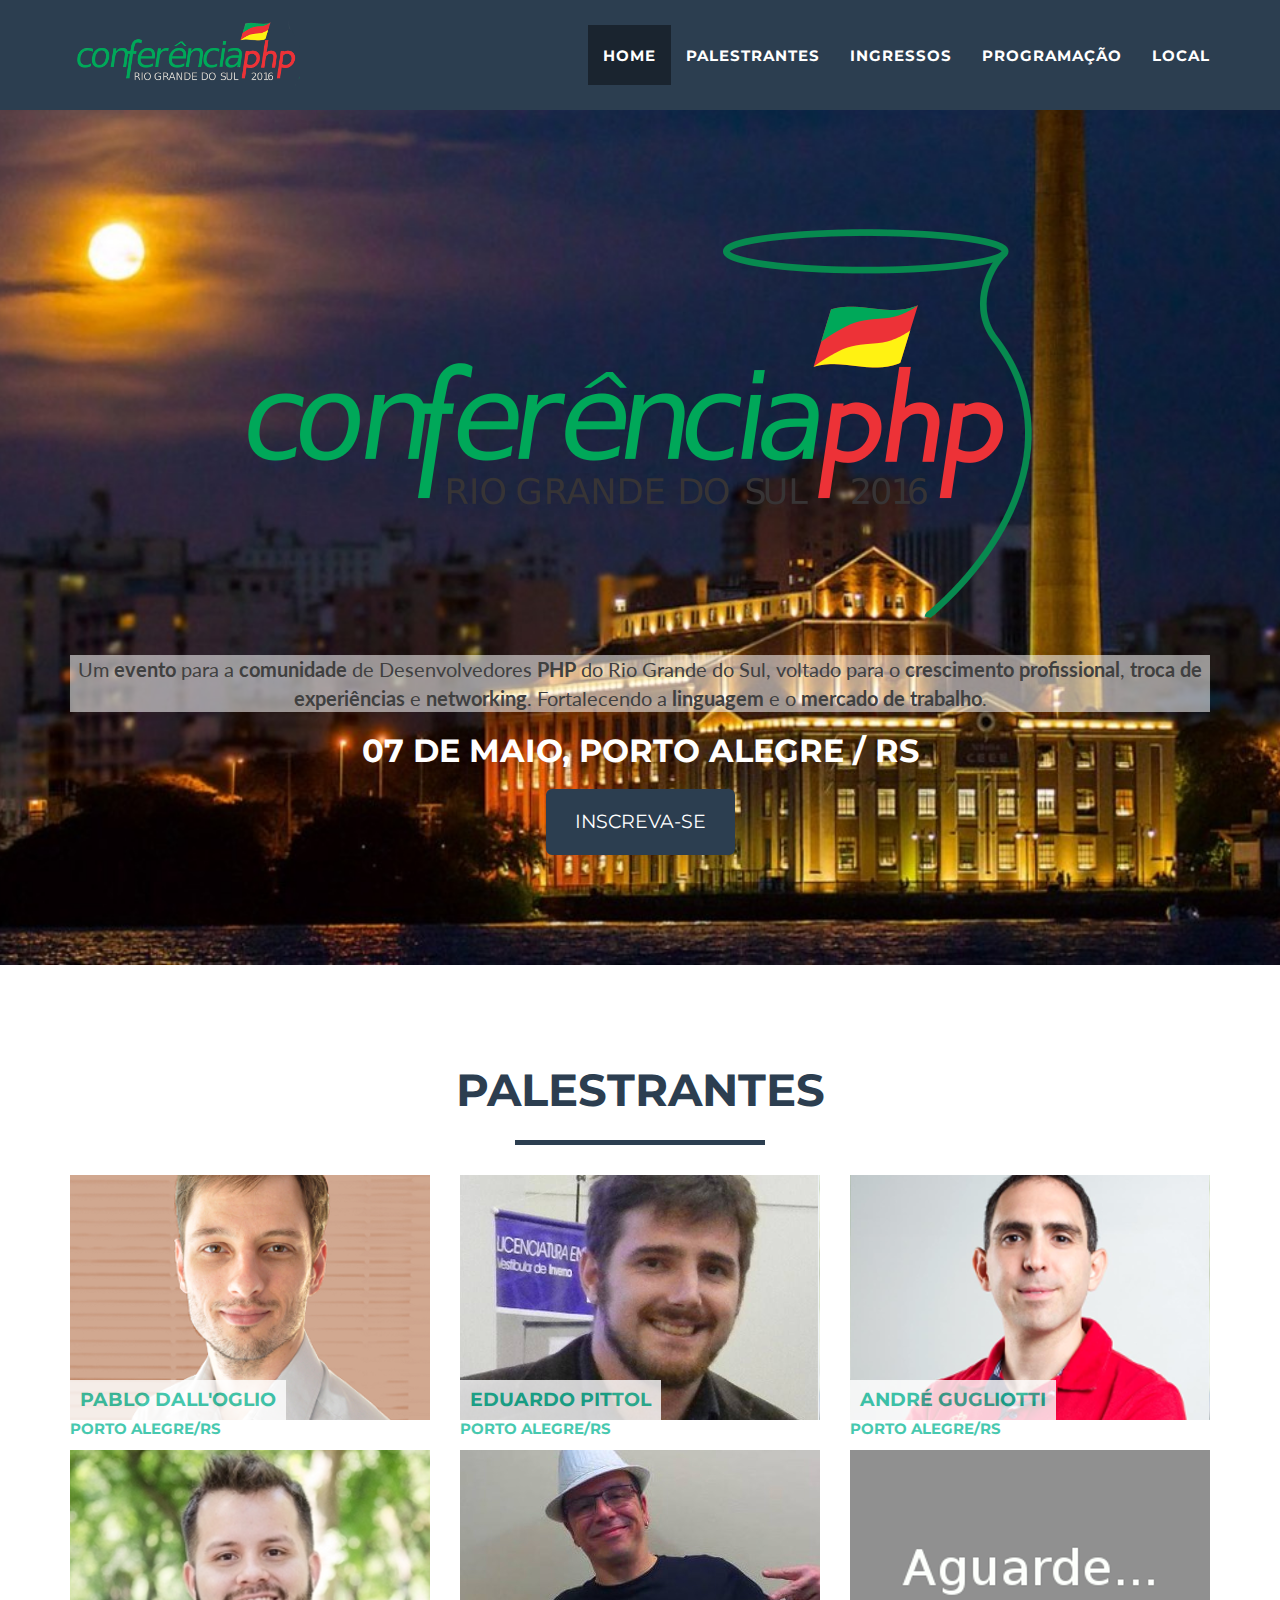
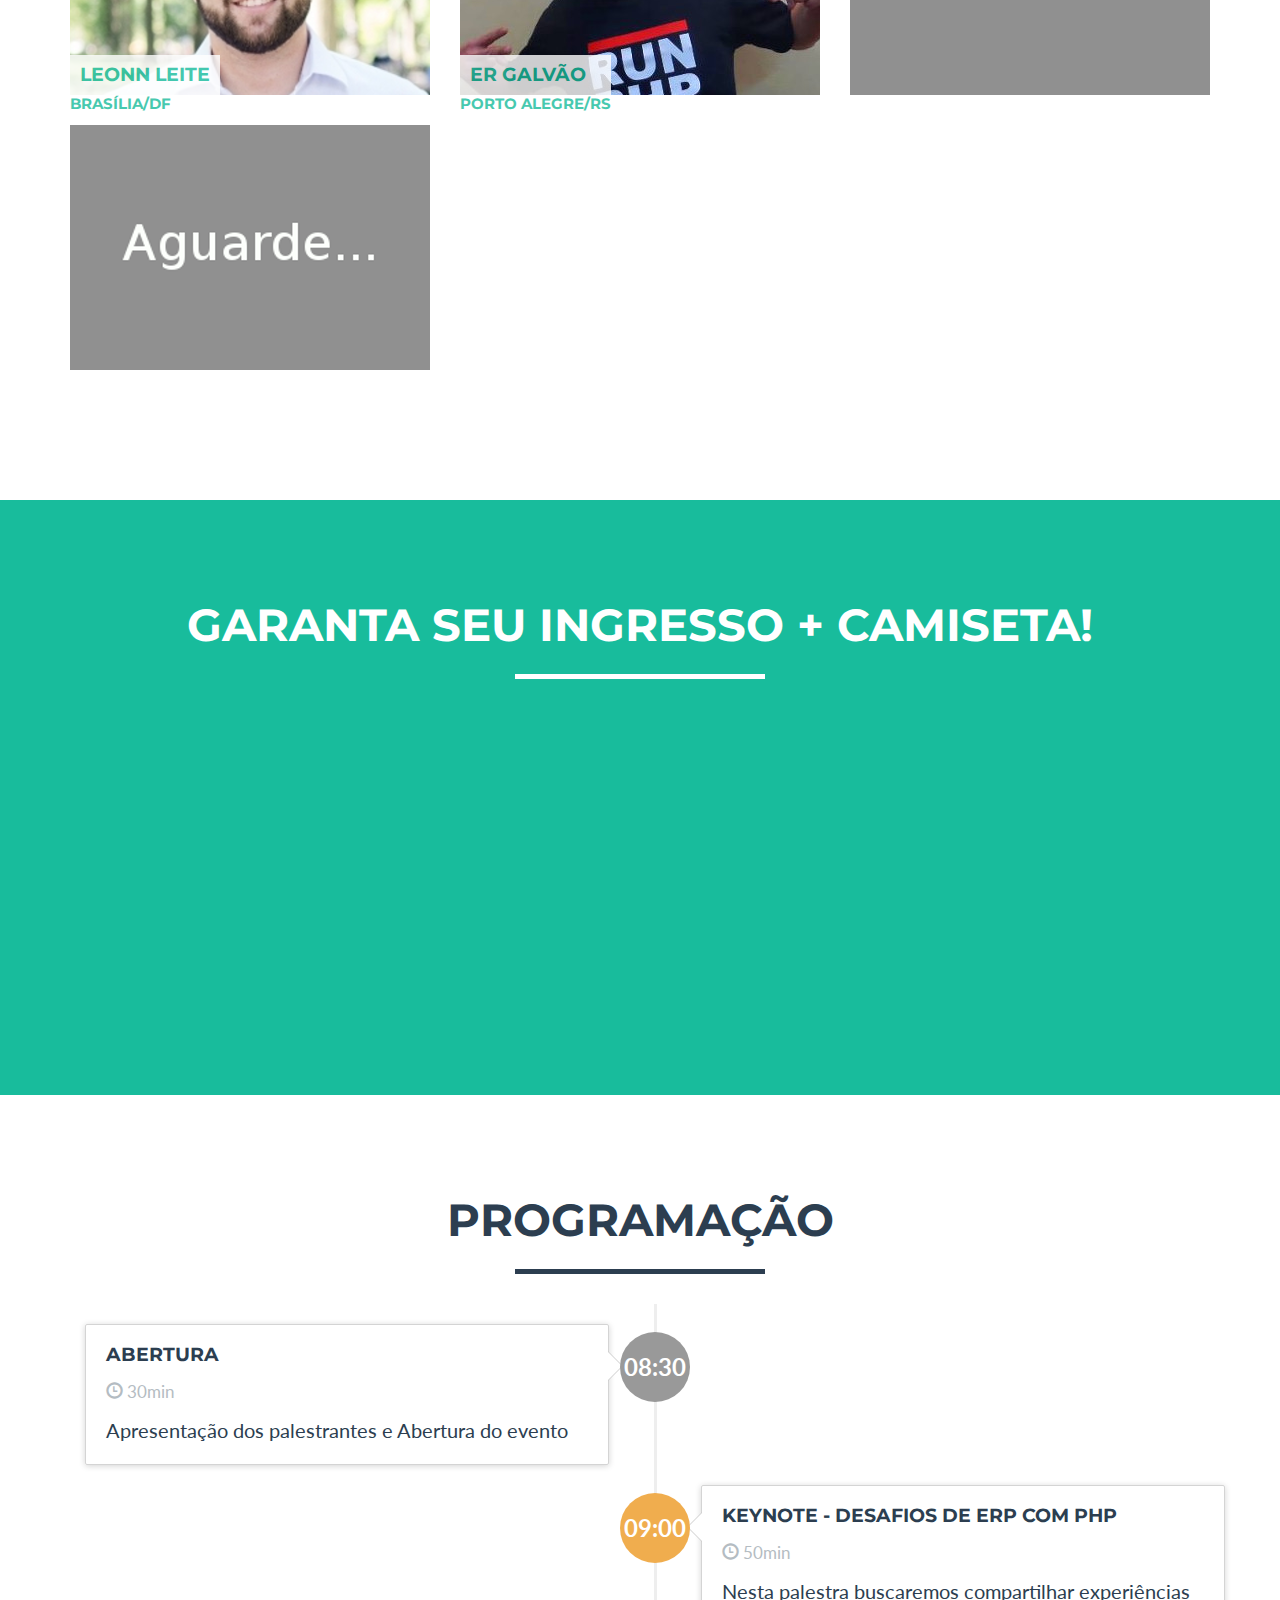
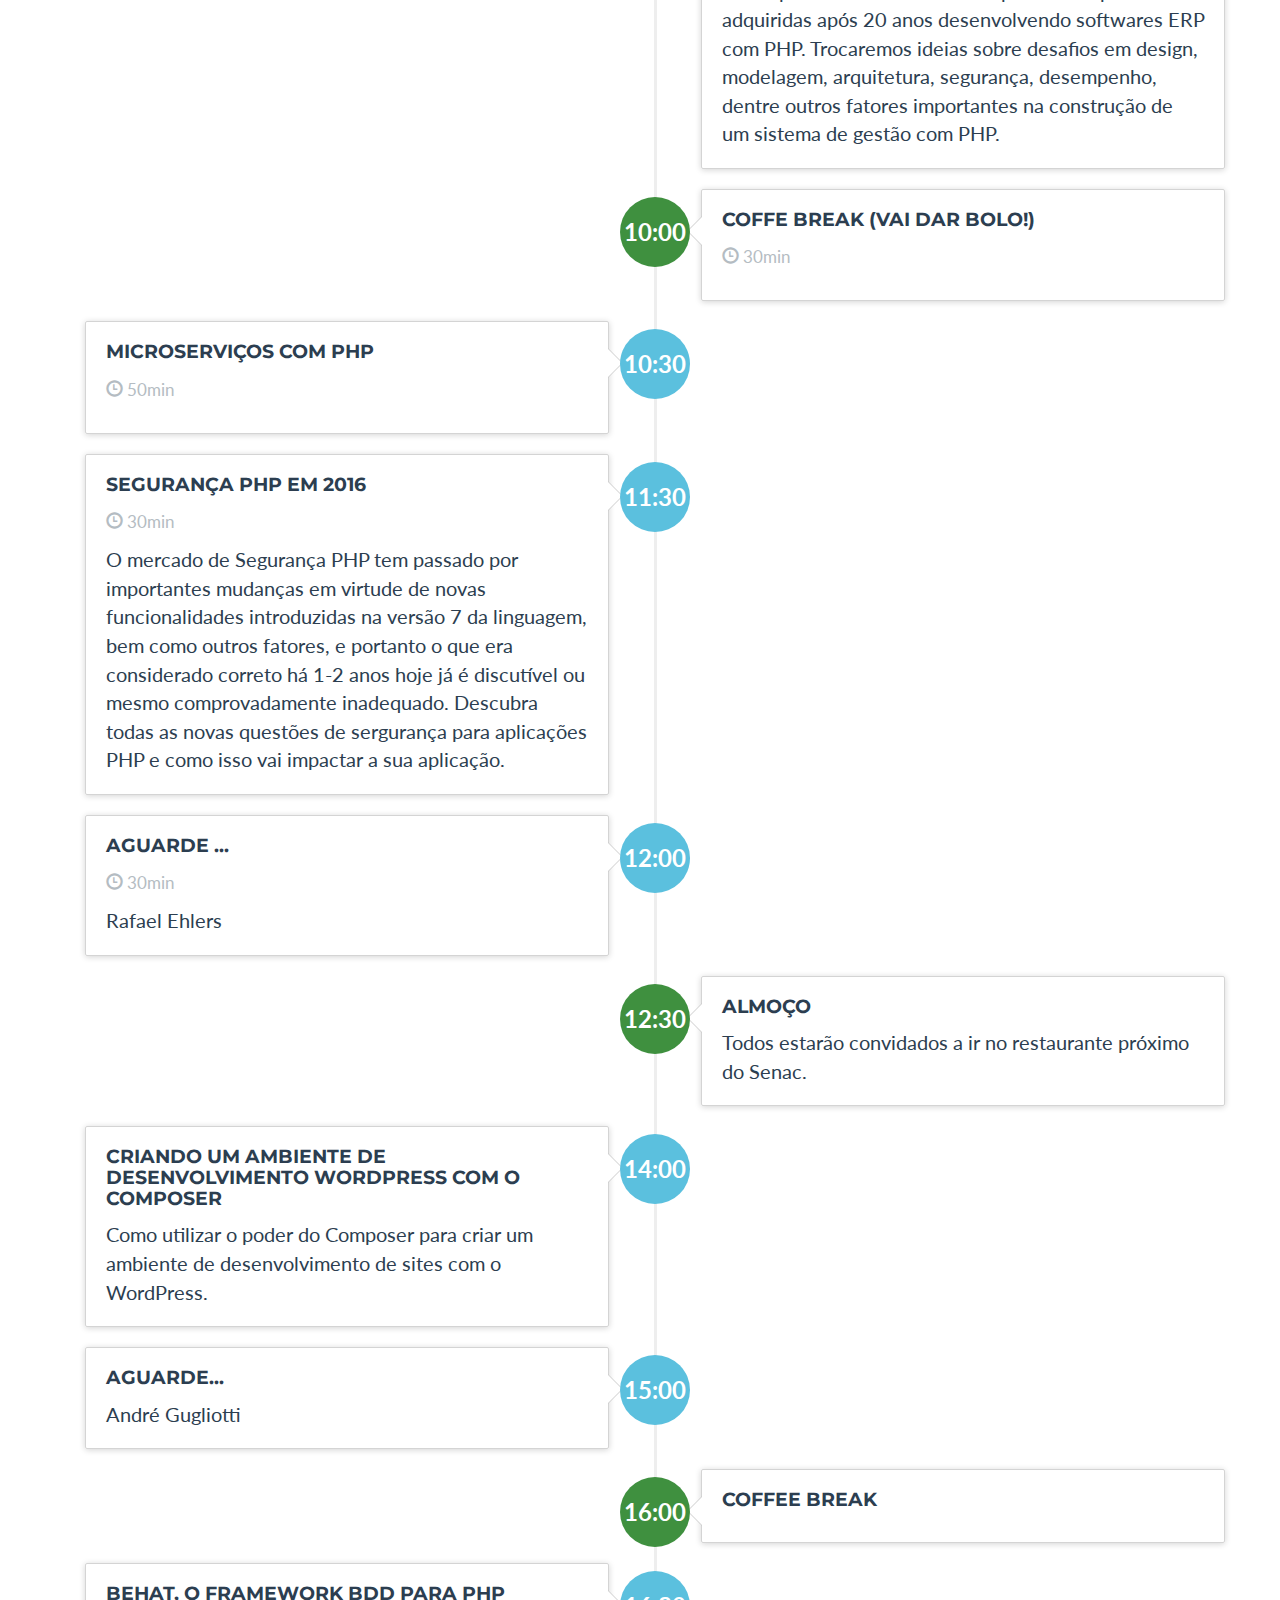
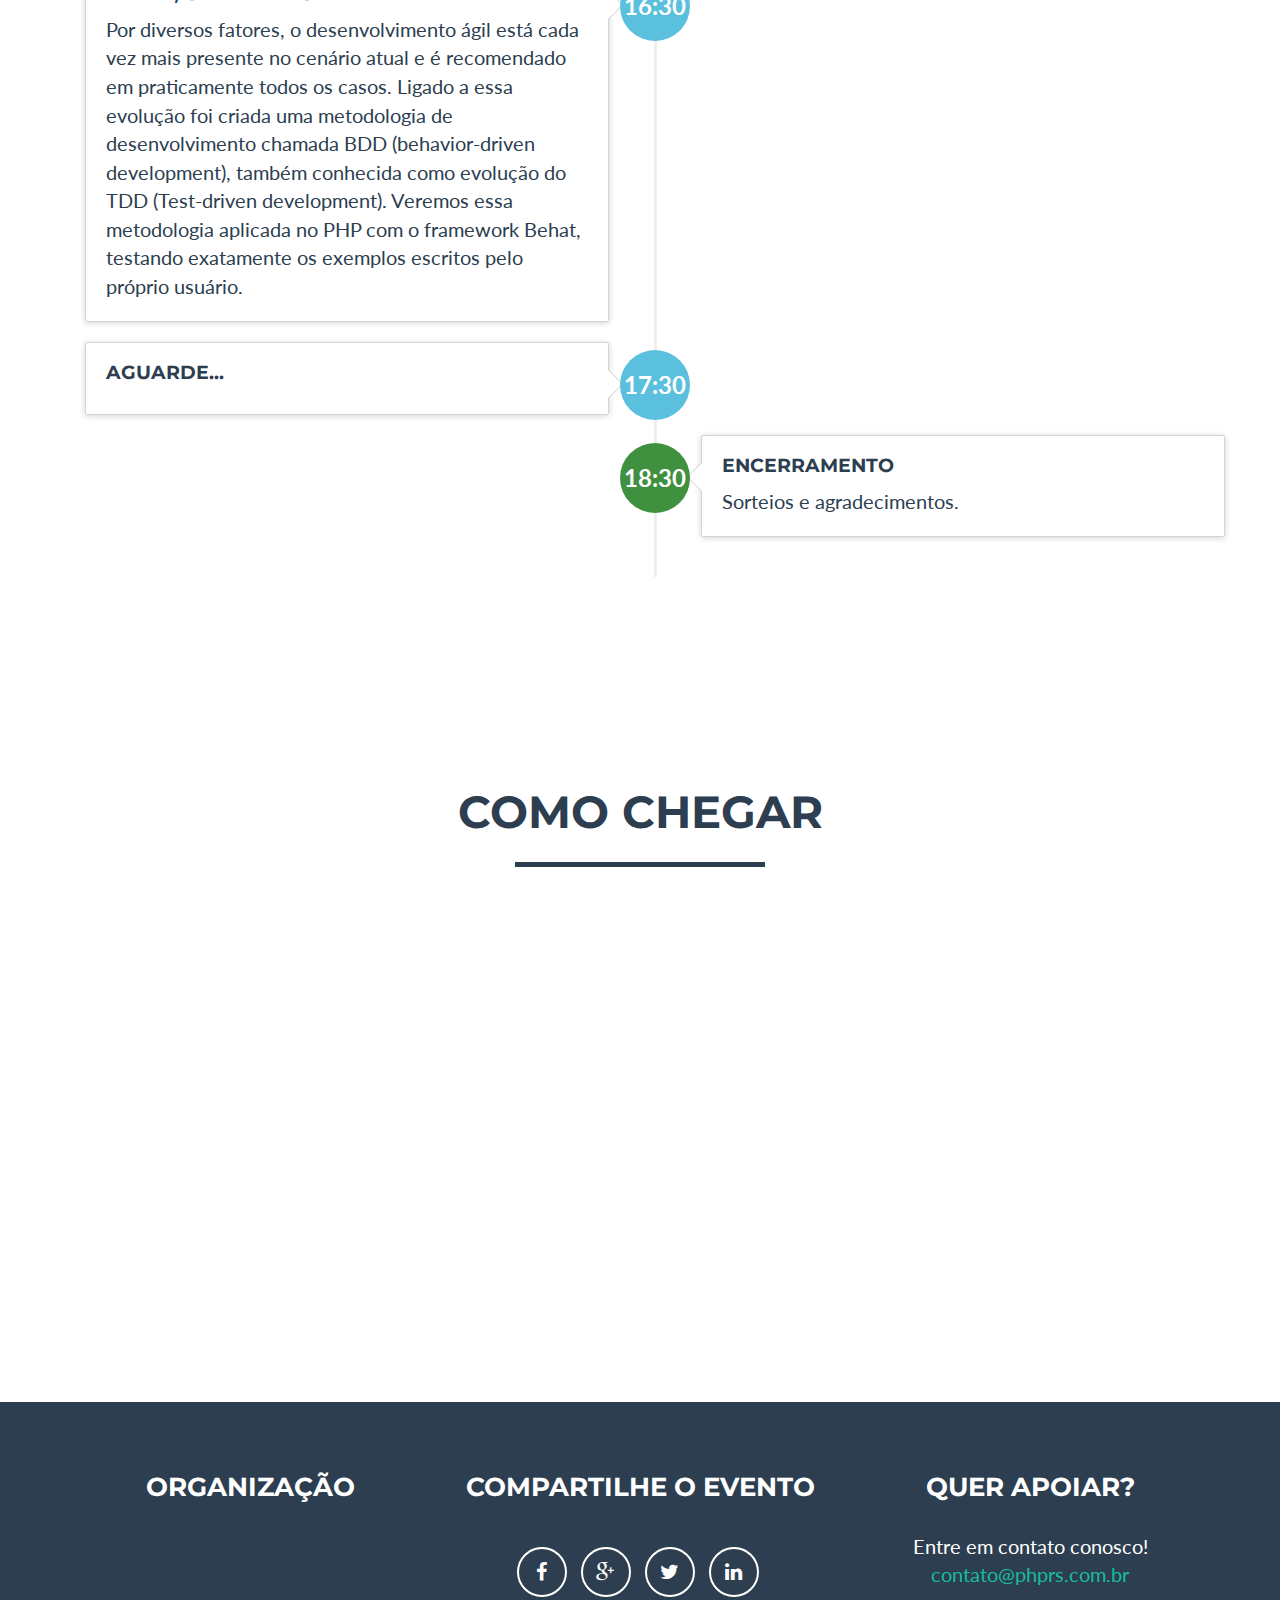
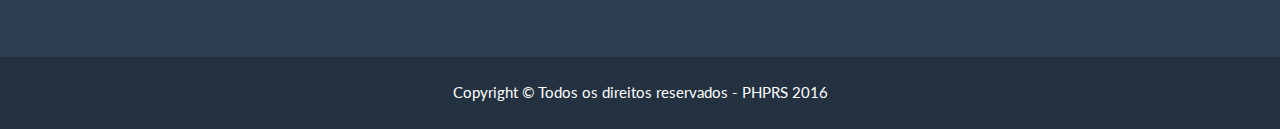
==== commit 56130f19: "Open graph, email, rodapé, redes sociais" ====
--- a/index2.html
+++ b/index2.html
@@ -1,5 +1,5 @@
 <!DOCTYPE html>
-<html lang="en">
+<html lang="pt_BR">
 
 <head>
 
@@ -10,6 +10,22 @@
     <meta name="author" content="">
 
     <title>Conferência PHPRS | 07 maio 2016</title>
+
+    <!-- Open Graph - Social -->
+    <meta name="description" content="Você já se perguntou o que faria se a sua linguagem de programação favorita acabasse amanhã? Qual seria seu futuro como desenvolvedor? Vamos discutir!"/>
+    <meta property="og:locale" content="pt_BR"/>
+    <meta property="og:type" content="website"/>
+    <meta property="og:title" content="Conferência PHPRS | 07 maio 2016"/>
+    <meta property="og:description" content="Um evento para a comunidade de Desenvolvedores PHP do Rio Grande do Sul, voltado para o crescimento profissional, troca de experiências e networking. Fortalecendo a linguagem e o mercado de trabalho."/>
+    <meta property="og:image" content="http://www.phprs.com.br/img/share.jpg"/>
+    <meta property="og:image:width" content="1256"/>
+    <meta property="og:image:height" content="567"/>
+    <meta name="twitter:card" content="summary_large_image"/>
+    <meta name="twitter:description" content="Um evento para a comunidade de Desenvolvedores PHP do Rio Grande do Sul, voltado para o crescimento profissional, troca de experiências e networking. Fortalecendo a linguagem e o mercado de trabalho."/>
+    <meta name="twitter:title" content="Conferência PHPRS | 07 maio 2016"/>
+    <meta name="twitter:site" content="@phprs"/>
+    <meta name="twitter:image" content="http://www.phprs.com.br/img/share.jpg"/>
+    <meta name="twitter:creator" content="@phprs"/>
 
     <!-- Bootstrap Core CSS - Uses Bootswatch Flatly Theme: http://bootswatch.com/flatly/ -->
     <link href="css/bootstrap.min.css" rel="stylesheet">
@@ -438,26 +454,23 @@
                     <h3>Compartilhe o evento</h3>
                     <ul class="list-inline">
                         <li>
-                            <a href="#" class="btn-social btn-outline"><i class="fa fa-fw fa-facebook"></i></a>
+                            <a href="https://www.facebook.com/sharer/sharer.php?u=http%3A//conf.phprs.com.br/" class="btn-social btn-outline" target="_blank"><i class="fa fa-fw fa-facebook"></i></a>
                         </li>
                         <li>
-                            <a href="#" class="btn-social btn-outline"><i class="fa fa-fw fa-google-plus"></i></a>
+                            <a href="https://plus.google.com/share?url=http%3A//conf.phprs.com.br/" target="_blank" class="btn-social btn-outline"><i class="fa fa-fw fa-google-plus"></i></a>
                         </li>
                         <li>
-                            <a href="#" class="btn-social btn-outline"><i class="fa fa-fw fa-twitter"></i></a>
+                            <a href="https://twitter.com/home?status=Confer%C3%AAncia%20PHPRS%20-%207%20de%20maio%20de%202016%20em%20Porto%20Alegre%20-%20RS!%20http%3A//conf.phprs.com.br/" target="_blank" class="btn-social btn-outline"><i class="fa fa-fw fa-twitter"></i></a>
                         </li>
                         <li>
-                            <a href="#" class="btn-social btn-outline"><i class="fa fa-fw fa-linkedin"></i></a>
-                        </li>
-                        <li>
-                            <a href="#" class="btn-social btn-outline"><i class="fa fa-fw fa-dribbble"></i></a>
+                            <a href="https://www.linkedin.com/shareArticle?mini=true&url=http%3A//conf.phprs.com.br/&title=Confer%C3%AAncia%20PHPRS%20-%207%20de%20maio%20de%202016&summary=Confer%C3%AAncia%20PHPRS%20-%207%20de%20maio%20de%202016%20em%20Porto%20Alegre%20-%20RS!&source=" target="_blank" class="btn-social btn-outline"><i class="fa fa-fw fa-linkedin"></i></a>
                         </li>
                     </ul>
                 </div>
                 <div class="footer-col col-md-4">
                     <h3>Quer apoiar?</h3>
 
-                    <p>Entre em contato conosco! <a href="mailto:contato@danielcramer.com.br">contato@danielcramer.com.br</a> </p>
+                    <p>Entre em contato conosco! <a href="mailto:contato@phprs.com.br">contato@phprs.com.br</a> </p>
                 </div>
             </div>
         </div>
@@ -466,7 +479,7 @@
         <div class="container">
             <div class="row">
                 <div class="col-lg-12">
-                    Copyright &copy; Your Website 2014
+                    Copyright &copy; Todos os direitos reservados - PHPRS 2016
                 </div>
             </div>
         </div>
